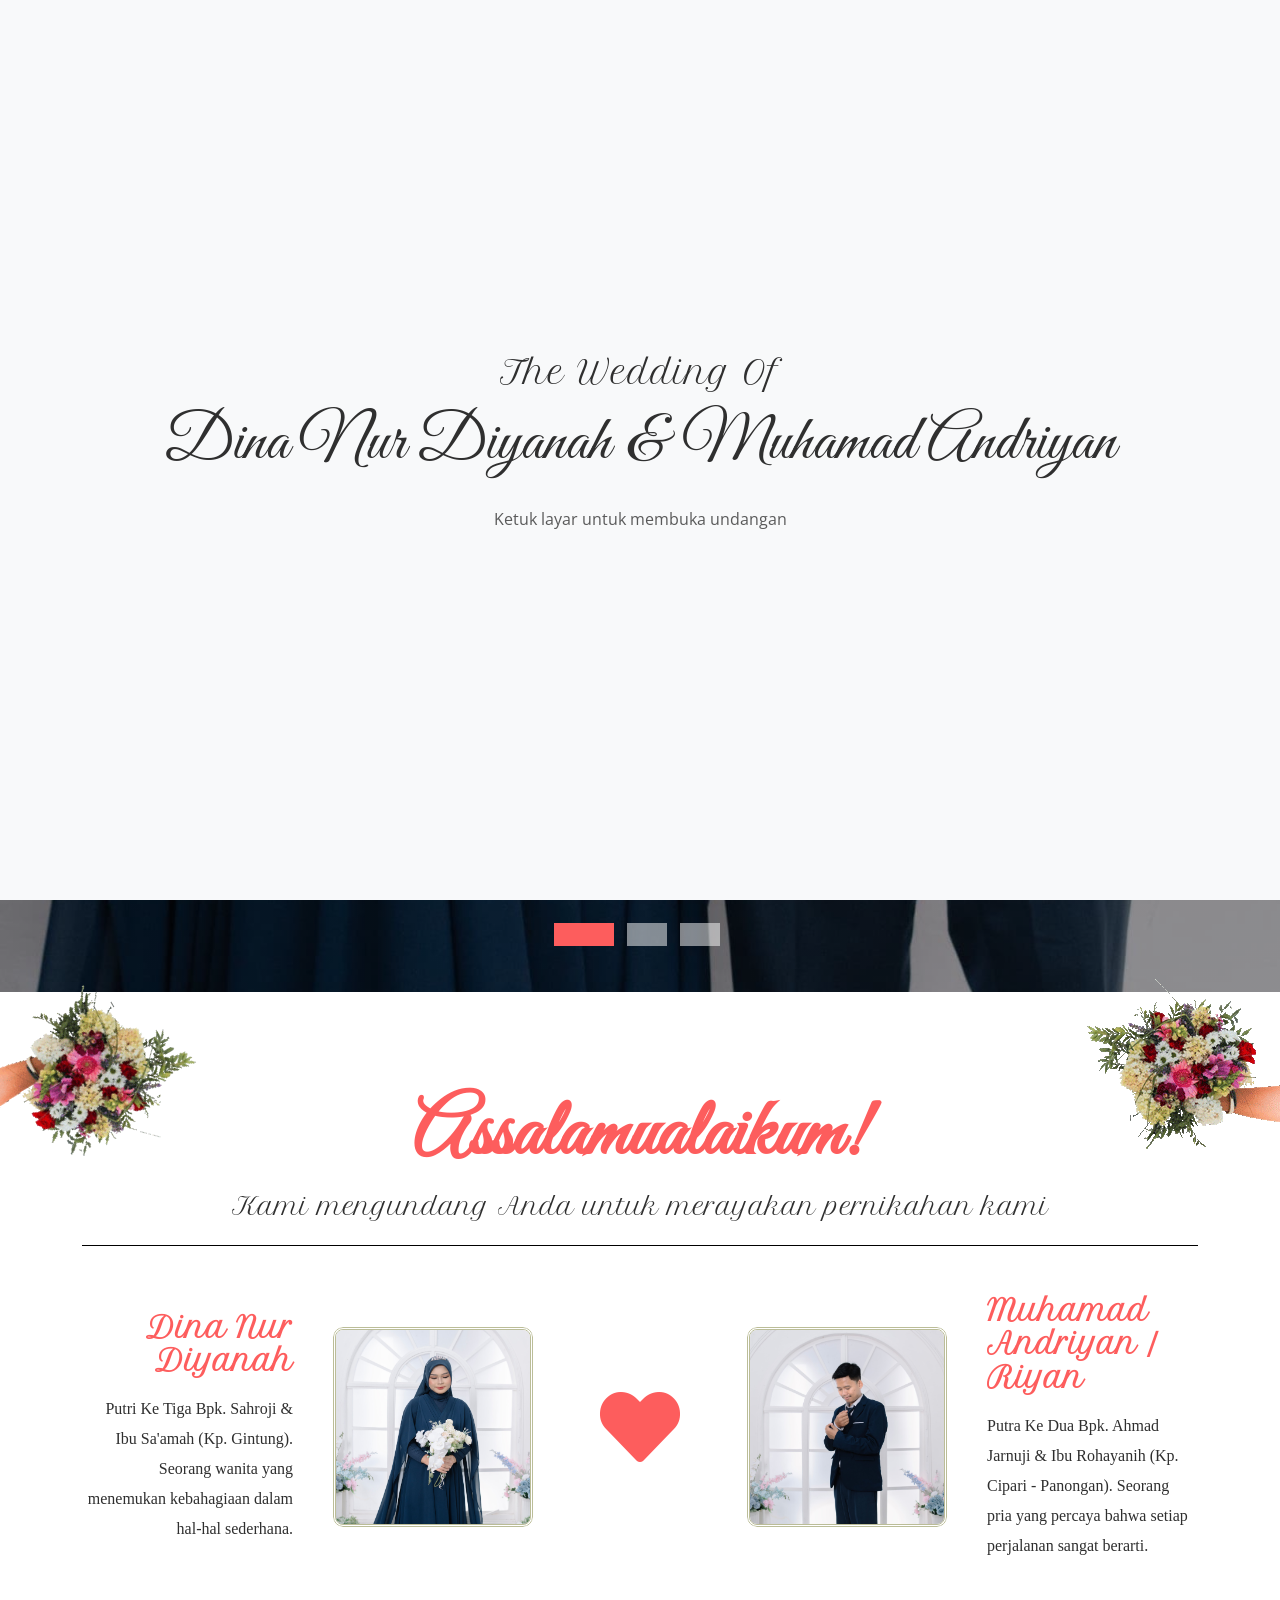
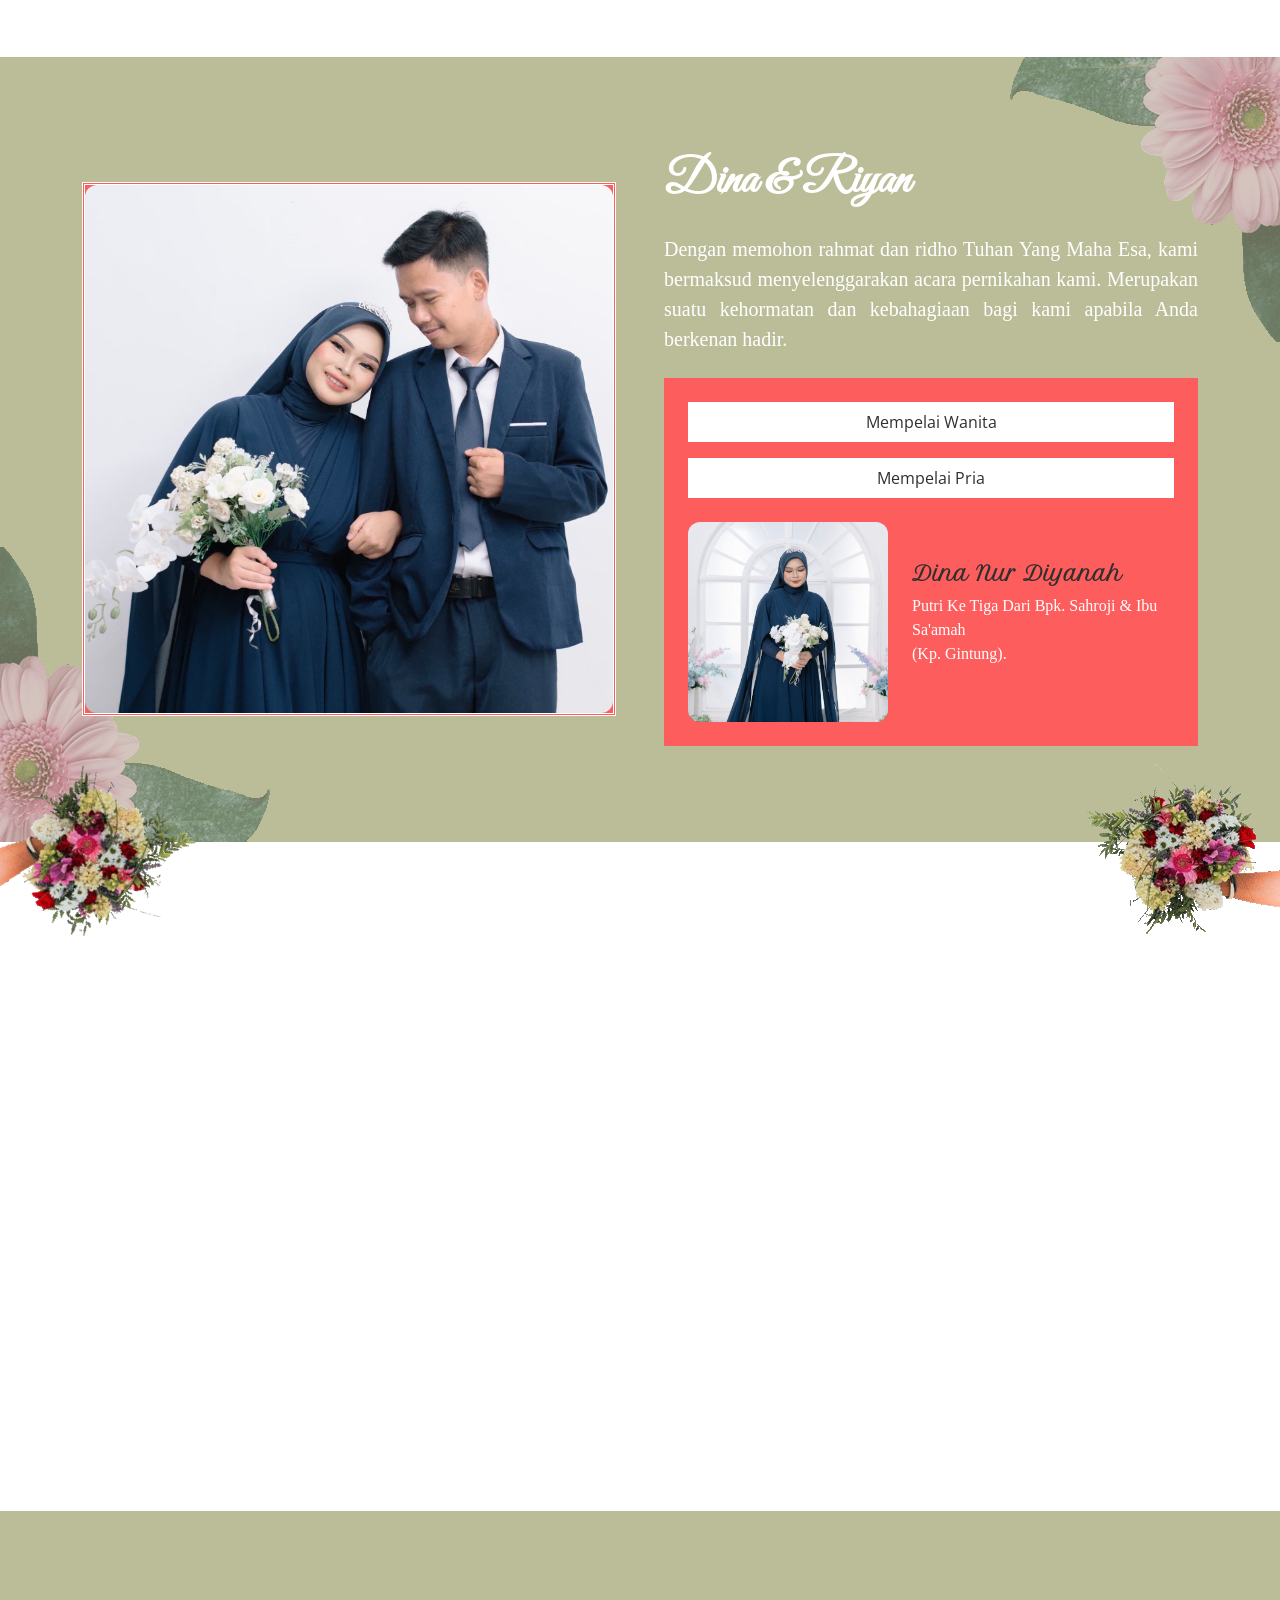
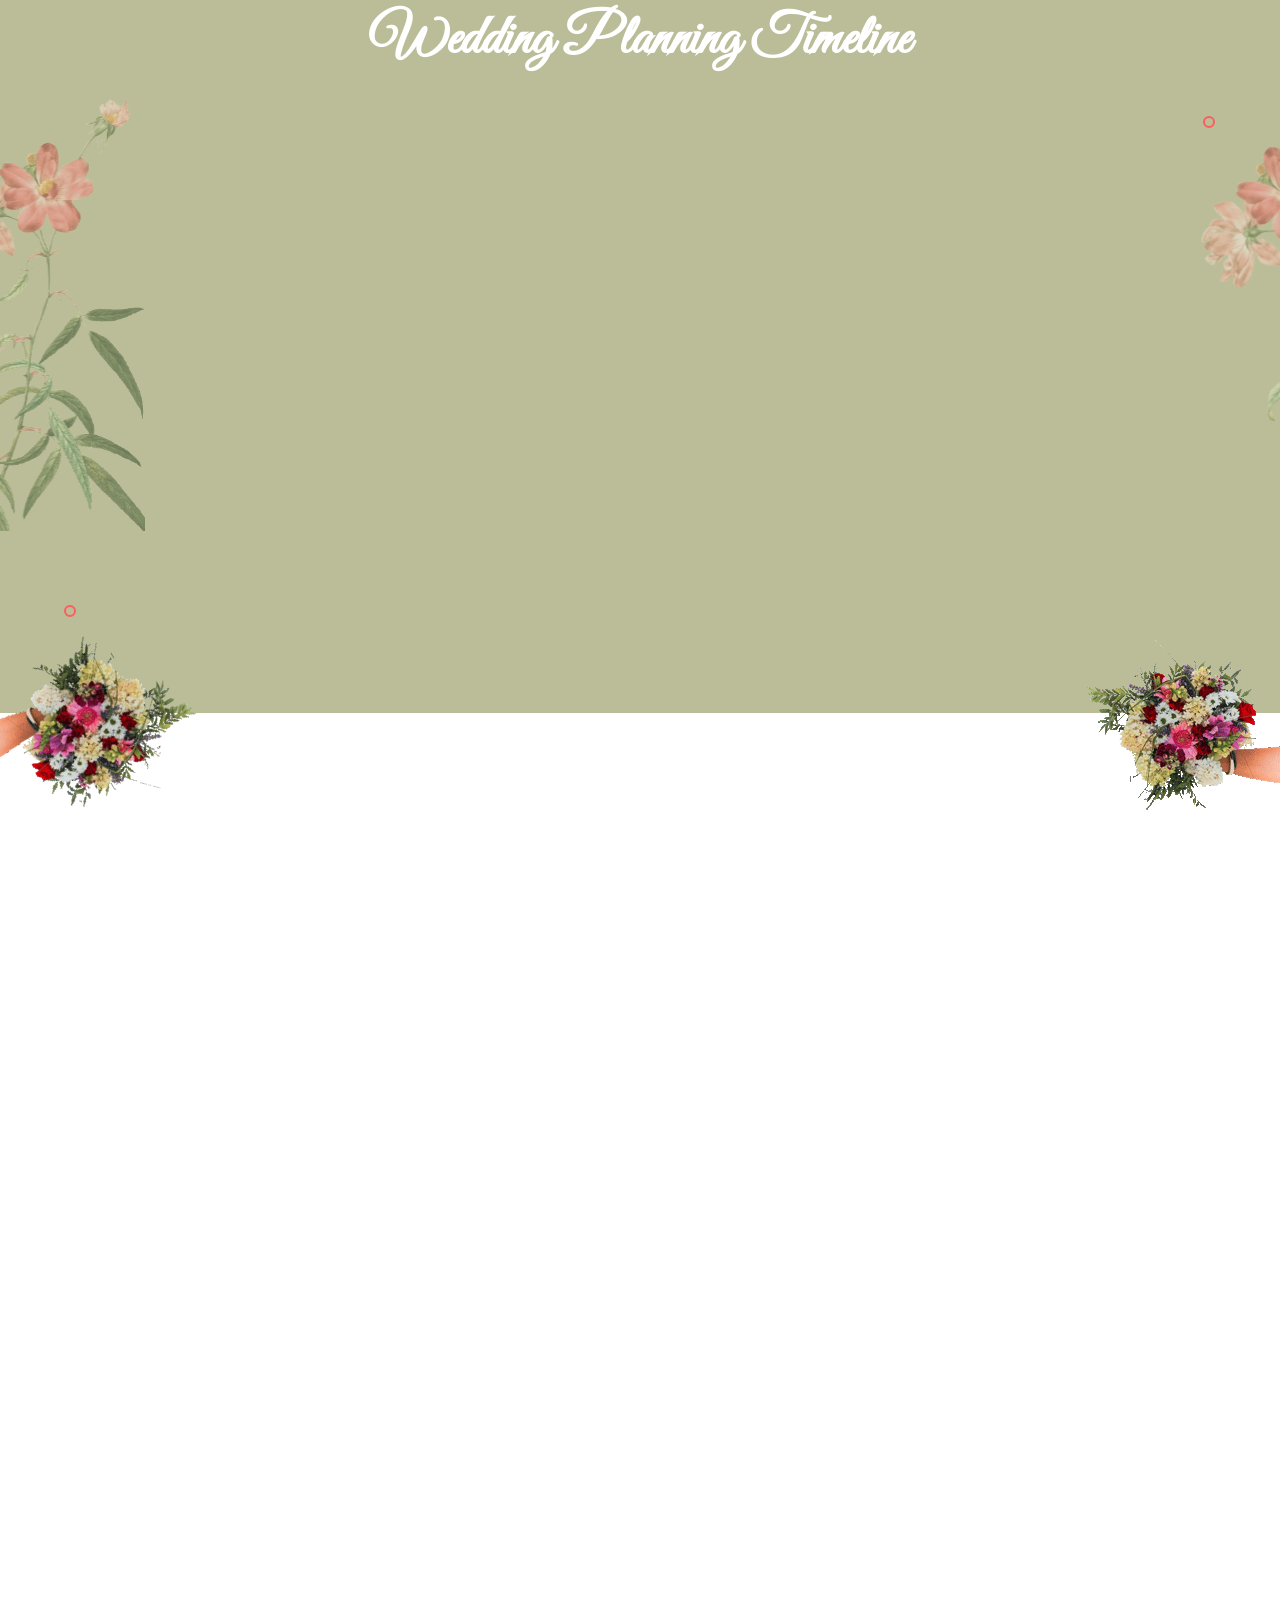
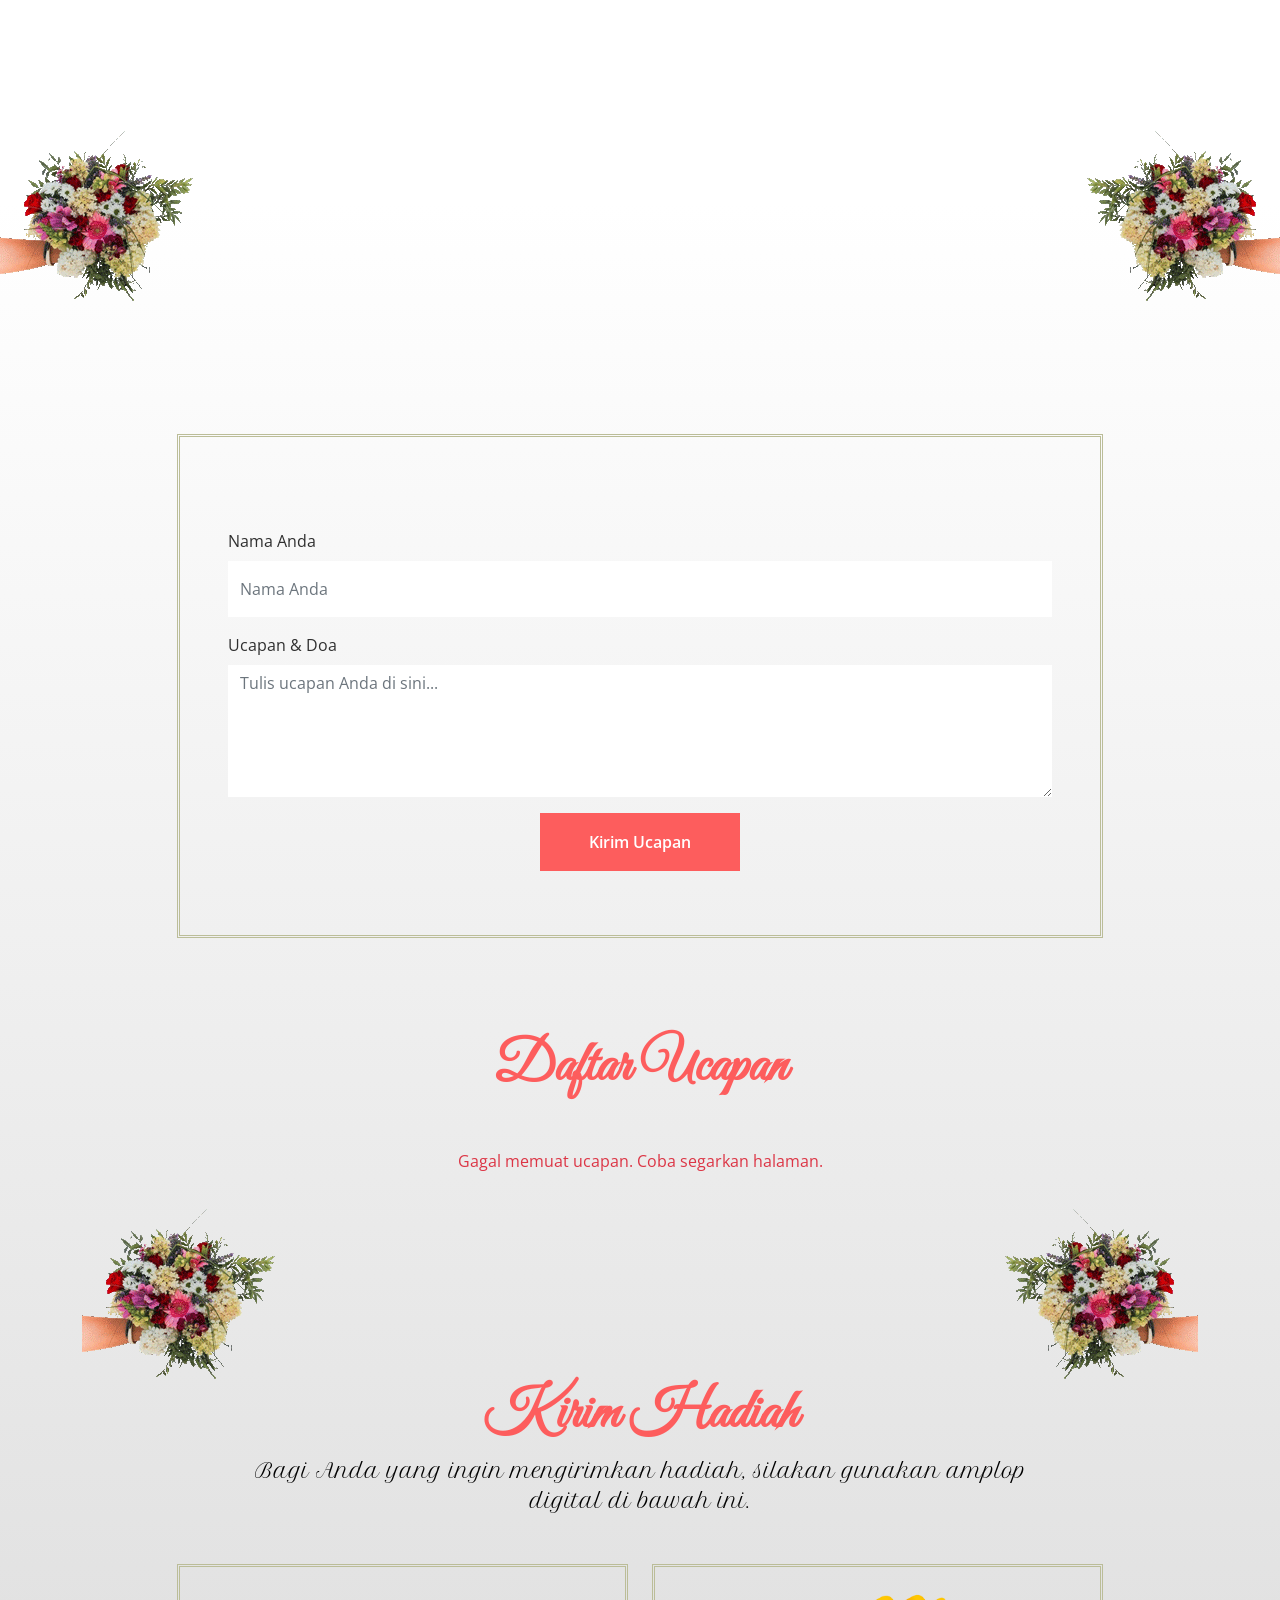
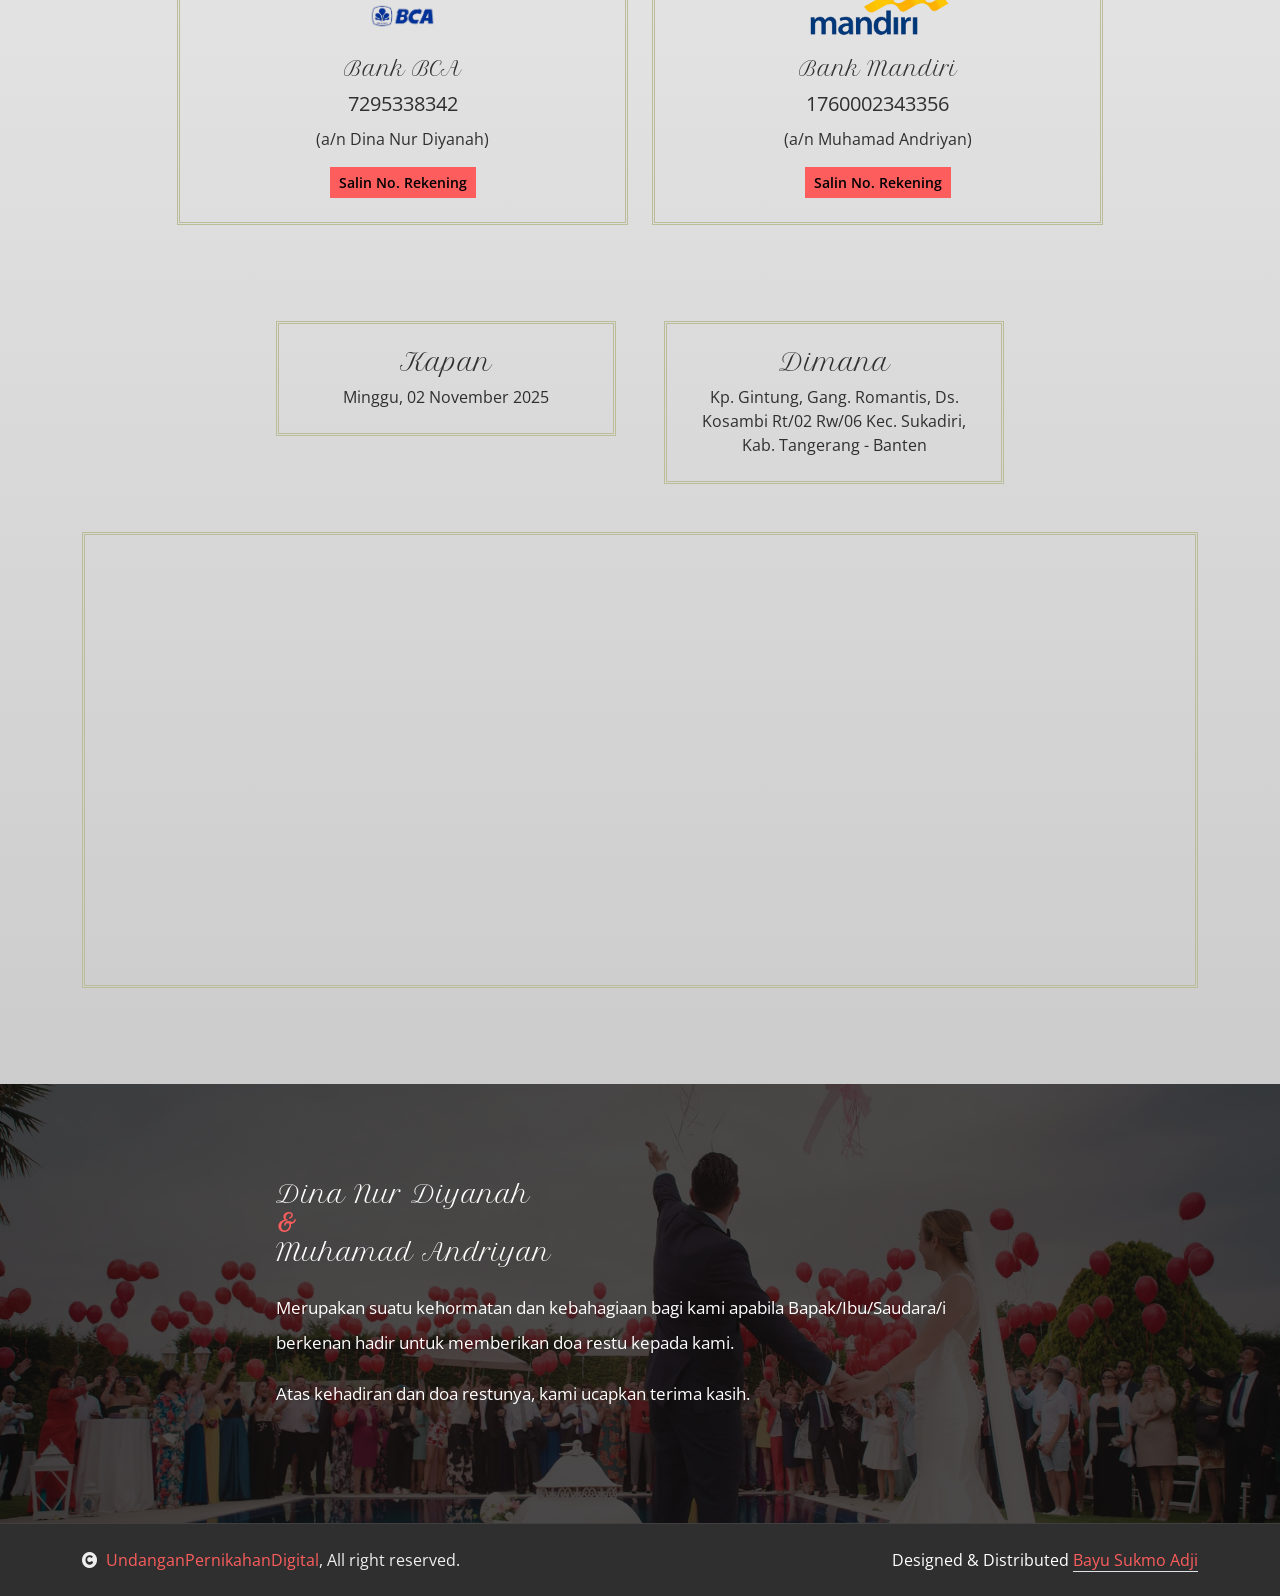
==== index.html @ 9bccd528 "first commit" ====
<!DOCTYPE html>
<html lang="en">
  <head>
    <meta charset="utf-8" />
    <title>Dina&Riyan - Wedding</title>
    <meta content="width=device-width, initial-scale=1.0" name="viewport" />
    <meta content="" name="keywords" />
    <meta content="" name="description" />

    <!-- Google Web Fonts -->
    <link rel="preconnect" href="https://fonts.googleapis.com" />
    <link rel="preconnect" href="https://fonts.gstatic.com" crossorigin />
    <link
      href="https://fonts.googleapis.com/css2?family=Great+Vibes&family=Open+Sans:wght@400;500;600&family=Petit+Formal+Script&display=swap"
      rel="stylesheet"
    />

    <!-- Icon Font Stylesheet -->
    <link
      rel="stylesheet"
      href="https://use.fontawesome.com/releases/v5.15.4/css/all.css"
    />
    <link
      href="https://cdn.jsdelivr.net/npm/bootstrap-icons@1.4.1/font/bootstrap-icons.css"
      rel="stylesheet"
    />

    <!-- Libraries Stylesheet -->
    <link href="lib/animate/animate.min.css" rel="stylesheet" />
    <link href="lib/lightbox/css/lightbox.min.css" rel="stylesheet" />

    <!-- Customized Bootstrap Stylesheet -->
    <link href="css/bootstrap.min.css" rel="stylesheet" />

    <!-- Template Stylesheet -->
    <link href="css/style.css" rel="stylesheet" />
  </head>

  <body data-bs-spy="scroll" data-bs-target="#navBar" id="weddingHome">
    <div id="splashScreen">
      <div class="content">
        <h1>The Wedding Of</h1>
        <h2
          class="d-flex flex-column flex-md-row justify-content-center align-items-center"
          style="font-family: 'Great Vibes', cursive"
        >
          <span>Dina Nur Diyanah</span>
          <span class="my-1 mx-md-3">&</span>
          <span>Muhamad Andriyan</span>
        </h2>
        <p>Ketuk layar untuk membuka undangan</p>
      </div>
    </div>
    <audio id="background_music" loop>
      <source src="audio/lagu-pernikahan.mp3" type="audio/mpeg" />
    </audio>

    <!-- Spinner Start -->
    <div
      id="spinner"
      class="show w-100 vh-100 bg-white position-fixed translate-middle top-50 start-50 d-flex align-items-center justify-content-center"
    >
      <div class="spinner-grow text-primary" role="status"></div>
    </div>
    <!-- Spinner End -->

    <!-- Navbar start -->
    <div class="container-fluid sticky-top px-0">
      <div class="container-fluid">
        <div class="container px-0">
          <nav class="navbar navbar-light navbar-expand-xl" id="navBar">
            <a href="index.html" class="navbar-brand">
              <h4 class="text-primary display-6 fw-bold mb-0">
                Dina Mbem <strong class="text-secondary">&</strong> Riyan
              </h4>
            </a>
            <button
              class="navbar-toggler py-2 px-3"
              type="button"
              data-bs-toggle="collapse"
              data-bs-target="#navbarCollapse"
            >
              <span class="fa fa-bars text-primary"></span>
            </button>
            <div class="collapse navbar-collapse py-3" id="navbarCollapse">
              <div class="navbar-nav mx-auto border-top">
                <a href="#weddingHome" class="nav-item nav-link active"
                  >Beranda</a
                >
                <a href="#weddingAbout" class="nav-item nav-link">Mempelai</a>
                <a href="#weddingStory" class="nav-item nav-link"
                  >Cerita Kami</a
                >
                <a href="#weddingTimeline" class="nav-item nav-link"
                  >Timeline</a
                >
                <a href="#weddingGallery" class="nav-item nav-link">Galeri</a>
              </div>
              <div class="d-flex align-items-center flex-nowrap pt-xl-0">
                <a
                  href="#weddingRsvp"
                  class="btn btn-primary btn-primary-outline-0 py-2 px-4 ms-4"
                  >Ucapan & Hadiah</a
                >
              </div>
            </div>
          </nav>
        </div>
      </div>
    </div>
    <!-- Navbar End -->

    <!-- Carousel Start -->
    <div class="container-fluid carousel-header px-0">
      <div id="carouselId" class="carousel slide" data-bs-ride="carousel">
        <ol class="carousel-indicators">
          <li
            data-bs-target="#carouselId"
            data-bs-slide-to="0"
            class="active"
          ></li>
          <li data-bs-target="#carouselId" data-bs-slide-to="1"></li>
          <li data-bs-target="#carouselId" data-bs-slide-to="2"></li>
        </ol>
        <div class="carousel-inner" role="listbox">
          <div class="carousel-item active">
            <img src="img/duo2.jpeg" class="w-100 img-fluid" alt="Image" />
            <div class="carousel-caption text-center">
              <div class="p-3 mx-auto animated zoomIn caption-box">
                <h1
                  class="carousel-title text-white mb-3 d-flex flex-column flex-md-row justify-content-center align-items-center display-3 display-md-2"
                >
                  <span>Dina Nur Diyanah</span>
                  <i class="fa fa-heart text-primary my-2 mx-md-3"></i>
                  <span>Muhamad Andriyan</span>
                </h1>
                <div class="border-style-box mt-3">
                  <p
                    class="text-white text-uppercase mb-0 fs-6 fs-md-5"
                    style="
                      letter-spacing: 1px;
                      font-family: 'Open Sans', sans-serif;
                    "
                  >
                    Minggu, 02 November 2025
                  </p>
                </div>
              </div>
            </div>
          </div>

          <div class="carousel-item">
            <img src="img/duo1.jpeg" class="w-100 img-fluid" alt="Image" />
            <div class="carousel-caption text-center">
              <div class="p-3 mx-auto animated zoomIn caption-box">
                <h1
                  class="carousel-title text-white mb-3 d-flex flex-column flex-md-row justify-content-center align-items-center display-3 display-md-2"
                >
                  <span>Dina Nur Diyanah</span>
                  <i class="fa fa-heart text-primary my-2 mx-md-3"></i>
                  <span>Muhamad Andriyan</span>
                </h1>
                <div class="border-style-box mt-3">
                  <p
                    class="text-white text-uppercase mb-0 fs-6 fs-md-5"
                    style="
                      letter-spacing: 1px;
                      font-family: 'Open Sans', sans-serif;
                    "
                  >
                    Minggu, 02 November 2025
                  </p>
                </div>
              </div>
            </div>
          </div>

          <div class="carousel-item">
            <img src="img/duo3.jpeg" class="w-100 img-fluid" alt="Image" />
            <div class="carousel-caption text-center">
              <div class="p-3 mx-auto animated zoomIn caption-box">
                <h1
                  class="carousel-title text-white mb-3 d-flex flex-column flex-md-row justify-content-center align-items-center display-3 display-md-2"
                >
                  <span>Dina Nur Diyanah</span>
                  <i class="fa fa-heart text-primary my-2 mx-md-3"></i>
                  <span>Muhamad Andriyan</span>
                </h1>
                <div class="border-style-box mt-3">
                  <p
                    class="text-white text-uppercase mb-0 fs-6 fs-md-5"
                    style="
                      letter-spacing: 1px;
                      font-family: 'Open Sans', sans-serif;
                    "
                  >
                    Minggu, 02 November 2025
                  </p>
                </div>
              </div>
            </div>
          </div>
        </div>

        <!-- Controls -->
        <button
          class="carousel-control-prev"
          type="button"
          data-bs-target="#carouselId"
          data-bs-slide="prev"
        >
          <span class="carousel-control-prev-icon" aria-hidden="true"></span>
          <span class="visually-hidden">Previous</span>
        </button>
        <button
          class="carousel-control-next"
          type="button"
          data-bs-target="#carouselId"
          data-bs-slide="next"
        >
          <span class="carousel-control-next-icon" aria-hidden="true"></span>
          <span class="visually-hidden">Next</span>
        </button>
      </div>
    </div>

    <!-- Carousel End -->

    <!-- Hello! Start -->
    <div class="container-fluid position-relative py-5" id="weddingAbout">
      <div class="position-absolute" style="top: -35px; right: 0">
        <img src="img/tamp-bg-1.png" class="img-fluid" alt="" />
      </div>
      <div
        class="position-absolute"
        style="top: -10px; left: 0; transform: rotate(150deg)"
      >
        <img src="img/tamp-bg-1.png" class="img-fluid" alt="" />
      </div>
      <div class="container position-relative py-5">
        <div
          class="mx-auto text-center mb-5 wow fadeInUp mt-5 pt-5 mt-md-0 pt-md-0"
          data-wow-delay="0.1s"
          style="max-width: 800"
        >
          <h1 class="text-primary display-1">Assalamualaikum!</h1>
          <h4
            class="text-dark mb-0"
            style="font-family: 'Petit Formal Script', cursive"
          >
            Kami mengundang Anda untuk merayakan pernikahan kami
          </h4>

          <hr
            class="mt-4"
            style="
              height: 1px;
              background-color: black;
              border: none;
              opacity: 1;
            "
          />
        </div>
        <div class="row">
          <div class="col-lg-12">
            <div class="row g-4 align-items-center justify-content-center">
              <div class="col-lg-5 wow fadeInUp" data-wow-delay="0.3s">
                <div
                  class="d-flex flex-column flex-md-row align-items-center justify-content-center"
                >
                  <div class="text-center text-md-end my-3 my-md-auto pe-md-4">
                    <h3 class="text-primary mb-3 fw-bold">Dina Nur Diyanah</h3>
                    <p
                      class="text-dark mb-0"
                      style="
                        line-height: 30px;
                        font-family: 'Times New Roman', serif;
                      "
                    >
                      Putri Ke Tiga Bpk. Sahroji & Ibu Sa'amah (Kp. Gintung).
                      Seorang wanita yang menemukan kebahagiaan dalam hal-hal
                      sederhana.
                    </p>
                  </div>
                  <div class="square-img-container ms-md-3 mt-3 mt-md-0">
                    <img
                      src="img/dina.jpeg"
                      class="img-fluid img-border square-img"
                      alt="Dina Nur Diyanah"
                    />
                  </div>
                </div>
              </div>

              <div
                class="col-lg-2 wow fadeIn text-center"
                data-wow-delay="0.5s"
              >
                <i class="fa fa-heart fa-5x text-primary"></i>
              </div>

              <div class="col-lg-5 wow fadeInUp" data-wow-delay="0.3s">
                <div
                  class="d-flex flex-column flex-md-row align-items-center justify-content-center"
                >
                  <div class="square-img-container me-md-3 mb-3 mb-md-0">
                    <img
                      src="img/riyan.jpeg"
                      class="img-fluid img-border square-img"
                      alt="Adi Sunardi"
                    />
                  </div>
                  <div class="text-center text-md-start ps-md-4">
                    <h3 class="text-primary mb-3 fw-bold">
                      Muhamad Andriyan / Riyan
                    </h3>
                    <p
                      class="text-dark mb-0"
                      style="
                        line-height: 30px;
                        font-family: 'Times New Roman', serif;
                      "
                    >
                      Putra Ke Dua Bpk. Ahmad Jarnuji & Ibu Rohayanih (Kp.
                      Cipari - Panongan). Seorang pria yang percaya bahwa setiap
                      perjalanan sangat berarti.
                    </p>
                  </div>
                </div>
              </div>
            </div>
          </div>
        </div>
      </div>
    </div>
    <!-- Hello! End -->

    <!-- About Start -->
    <div
      class="container-fluid position-relative overflow-hidden bg-secondary py-5"
    >
      <!-- Background bunga -->
      <img
        src="img/bg-flower.png"
        class="img-fluid position-absolute top-0"
        style="right: -15px; transform: rotate(270deg); opacity: 0.5"
        alt=""
      />
      <img
        src="img/bg-flower.png"
        class="img-fluid position-absolute"
        style="
          bottom: 10px;
          left: -15px;
          transform: rotate(90deg);
          opacity: 0.5;
        "
        alt=""
      />

      <div class="container py-5 position-relative">
        <div class="row g-5 align-items-center">
          <!-- Gambar utama -->
          <div class="col-xl-6 wow fadeIn" data-wow-delay="0.1s">
            <div class="border-white bg-primary" style="border-style: double">
              <img
                src="img/duo4.jpeg"
                class="main-square-img"
                alt="Adut dan Dina"
              />
            </div>
          </div>

          <!-- Informasi dan tab -->
          <div class="col-xl-6">
            <div class="wow fadeIn" data-wow-delay="0.3s">
              <h1 class="display-5 text-white mb-4">Dina & Riyan</h1>

              <p
                class="text-white fs-5 mb-4"
                style="
                  font-family: 'Times New Roman', serif;
                  text-align: justify;
                "
              >
                Dengan memohon rahmat dan ridho Tuhan Yang Maha Esa, kami
                bermaksud menyelenggarakan acara pernikahan kami. Merupakan
                suatu kehormatan dan kebahagiaan bagi kami apabila Anda berkenan
                hadir.
              </p>

              <div class="tab-class bg-primary p-4">
                <ul
                  class="nav flex-column flex-md-row justify-content-center mb-4 gap-2 gap-md-3"
                >
                  <li class="nav-item w-100 w-md-auto">
                    <a
                      class="nav-link py-2 text-center bg-white active"
                      data-bs-toggle="pill"
                      href="#tab-1"
                    >
                      <span class="text-dark d-block">Mempelai Wanita</span>
                    </a>
                  </li>
                  <li class="nav-item w-100 w-md-auto">
                    <a
                      class="nav-link py-2 text-center bg-white"
                      data-bs-toggle="pill"
                      href="#tab-2"
                    >
                      <span class="text-dark d-block">Mempelai Pria</span>
                    </a>
                  </li>
                </ul>

                <div class="tab-content">
                  <div id="tab-1" class="tab-pane fade show p-0 active">
                    <div class="row">
                      <div class="col-12">
                        <div
                          class="d-flex gap-4 flex-column flex-md-row align-items-center"
                        >
                          <div class="square-img-wrapper">
                            <img src="img/dina.jpeg" alt="dina" />
                          </div>
                          <div class="text-start my-auto text-white">
                            <h5 class="fw-bold">Dina Nur Diyanah</h5>
                            <p
                              class="mb-3"
                              style="font-family: 'Times New Roman', serif"
                            >
                              Putri Ke Tiga Dari Bpk. Sahroji & Ibu Sa'amah
                              <br />
                              (Kp. Gintung).
                            </p>
                          </div>
                        </div>
                      </div>
                    </div>
                  </div>

                  <div id="tab-2" class="tab-pane fade show p-0">
                    <div class="row">
                      <div class="col-12">
                        <div
                          class="d-flex gap-4 flex-column flex-md-row align-items-center"
                        >
                          <div class="square-img-wrapper">
                            <img src="img/riyan.jpeg" alt="Adut" />
                          </div>
                          <div class="text-start my-auto text-white">
                            <h5 class="fw-bold">Muhamad Andriyan</h5>
                            <p
                              class="mb-3"
                              style="font-family: 'Times New Roman', serif"
                            >
                              Putra Ke Dua Dari Bpk. Ahmad Jarnuji & Ibu
                              Rohayanih. <br />
                              (Kp. Cipari - Panongan)
                            </p>
                          </div>
                        </div>
                      </div>
                    </div>
                  </div>
                </div>
              </div>
            </div>
          </div>
          <!-- col-xl-6 -->
        </div>
        <!-- row -->
      </div>
    </div>
    <!-- About End -->

    <!--- Wedding Date -->
    <div class="container-fluid wedding-date-bg position-relative py-5">
      <div class="position-absolute" style="top: -100px; right: 0">
        <img src="img/tamp-bg-1.png" class="img-fluid" alt="" />
      </div>
      <div
        class="position-absolute"
        style="top: -80px; left: 0; transform: rotate(150deg)"
      >
        <img src="img/tamp-bg-1.png" class="img-fluid" alt="" />
      </div>
      <div class="container py-5 wow zoomIn" data-wow-delay="0.1s">
        <div
          class="wedding-date text-center bg-light p-5"
          style="
            border-style: double !important;
            border: 15px solid rgba(0, 0, 128, 0.5);
          "
        >
          <div class="wedding-date-content">
            <div
              class="d-inline-block border-end-0 border-start-0 border-secondary p-2 mb-4"
              style="border-style: double"
            >
              <h4
                class="text-dark text-uppercase mb-0"
                style="
                  letter-spacing: 1px;
                  font-family: 'Open Sans', sans-serif;
                "
              >
                Minggu, 02 November 2025
              </h4>
            </div>

            <h1 class="display-3">Kami Akan Menikah</h1>

            <p
              class="text-dark fs-5"
              style="font-family: 'Times New Roman', serif"
            >
              Tempat: Kp. Gintung, Gang. Romantis, Ds. Kosambi Rt/02 Rw/06 Kec.
              Sukadiri, Kab. Tangerang - Banten
            </p>

            <div class="d-flex align-items-center justify-content-center mb-5">
              <div class="text-dark fs-2 me-4">
                <div id="days">00</div>
                <span style="font-family: 'Times New Roman', serif">Hari</span>
              </div>
              <div class="text-dark fs-2 me-4">
                <div id="hours">00</div>
                <span style="font-family: 'Times New Roman', serif">Jam</span>
              </div>
              <div class="text-dark fs-2 me-4">
                <div id="minutes">00</div>
                <span style="font-family: 'Times New Roman', serif">Menit</span>
              </div>
              <div class="text-dark fs-2 me-0">
                <div id="seconds">00</div>
                <span style="font-family: 'Times New Roman', serif">Detik</span>
              </div>
            </div>
          </div>
          <div
            class="position-absolute"
            style="
              top: 15%;
              right: -30px;
              transform: rotate(320deg);
              opacity: 0.5;
              z-index: 1;
            "
          >
            <img src="img/attendance-bg.png" class="img-fluid" alt="" />
          </div>
          <div
            class="position-absolute"
            style="
              top: 15%;
              left: -10px;
              transform: rotate(-320deg);
              opacity: 0.5;
              z-index: 1;
            "
          >
            <img src="img/attendance-bg.png" class="img-fluid" alt="" />
          </div>
        </div>
      </div>
    </div>
    <!-- Wedding Date -->

    <!-- Wedding Timeline start -->
    <div
      class="container-fluid wedding-timeline bg-secondary position-relative overflow-hidden py-5"
      id="weddingTimeline"
    >
      <!-- Background Decorative Images -->
      <div
        class="position-absolute"
        style="
          top: 50%;
          left: -100px;
          transform: translateY(-50%);
          opacity: 0.5;
        "
      >
        <img src="img/wedding-bg.png" class="img-fluid" alt="" />
      </div>
      <div
        class="position-absolute"
        style="
          top: 50%;
          right: -160px;
          transform: translateY(-50%) rotate(335deg);
          opacity: 0.5;
        "
      >
        <img src="img/wedding-bg.png" class="img-fluid" alt="" />
      </div>

      <!-- Timeline Content -->
      <div class="container py-5">
        <div class="text-center mb-5">
          <h1 class="display-4 text-white">Wedding Planning Timeline</h1>
        </div>

        <div class="position-relative wedding-content">
          <div class="row g-4">
            <!-- Item 1 -->
            <div class="col-12 col-md-6 col-xl-3">
              <div
                class="text-center p-3 border h-100 wow fadeIn"
                data-wow-delay="0.1s"
              >
                <div class="mb-4 p-3 d-inline-flex">
                  <i class="fas fa-ring text-primary fa-3x"></i>
                </div>
                <p class="text-primary">10:00 WIB - Selesai</p>
                <h3 class="text-dark">Prosesi Pernikahan</h3>
                <p class="text-dark">
                  Prosesi sakral sebagai awal dari kehidupan baru akan
                  dilangsungkan dengan penuh khidmat. Kami berharap kehadiran
                  dan doa restu Anda menjadi berkah dalam langkah pertama kami
                  sebagai pasangan suami istri.
                </p>
              </div>
            </div>

            <!-- Item 2 -->
            <div class="col-12 col-md-6 col-xl-3">
              <div
                class="text-center p-3 border h-100 wow fadeIn"
                data-wow-delay="0.3s"
              >
                <div class="mb-4 p-3 d-inline-flex">
                  <i class="fas fa-dungeon text-primary fa-3x"></i>
                </div>
                <p class="text-primary">10:00 WIB - Selesai</p>
                <h3 class="text-dark">Resepsi Pernikahan</h3>
                <p class="text-dark">
                  Resepsi akan menjadi momen kebersamaan penuh suka cita bersama
                  keluarga, sahabat, dan kerabat tercinta. Kami mengundang Anda
                  untuk hadir dan menjadi bagian dari hari bahagia kami.
                </p>
              </div>
            </div>

            <!-- Item 3 -->
            <div class="col-12 col-md-6 col-xl-3">
              <div
                class="text-center p-3 border h-100 wow fadeIn"
                data-wow-delay="0.5s"
              >
                <div class="mb-4 p-3 d-inline-flex">
                  <i class="fas fa-photo-video text-primary fa-3x"></i>
                </div>
                <p class="text-primary">10:00 WIB - Selesai</p>
                <h3 class="text-dark">Photoshoot</h3>
                <p class="text-dark">
                  Para tamu undangan dipersilakan untuk berfoto bersama kedua
                  mempelai kapan saja selama acara berlangsung. Abadikan momen
                  spesial ini sebagai kenangan indah bersama.
                </p>
              </div>
            </div>

            <!-- Item 4 -->
            <div class="col-12 col-md-6 col-xl-3">
              <div
                class="text-center p-3 border h-100 wow fadeIn"
                data-wow-delay="0.7s"
              >
                <div class="mb-4 p-3 d-inline-flex">
                  <i class="fas fa-menorah text-primary fa-3x"></i>
                </div>
                <p class="text-primary">09:00 WIB - Selesai</p>
                <h3 class="text-dark">Jamuan Makan dan Minum</h3>
                <p class="text-dark">
                  Acara pernikahan ini akan berlangsung dari pagi hingga malam,
                  jadi jangan ragu untuk menikmati hidangan yang telah
                  disiapkan. Silakan makan sepuasnya dan rayakan hari bahagia
                  ini bersama kami!
                </p>
              </div>
            </div>
          </div>

          <!-- Decorative Circles -->
          <div
            class="position-absolute heart-circle"
            style="bottom: 0; left: -18px"
          >
            <div
              class="border border-2 border-primary rounded-circle p-1 bg-secondary"
            ></div>
          </div>
          <div
            class="position-absolute heart-circle"
            style="top: 18px; right: -17px"
          >
            <div
              class="border border-2 border-primary rounded-circle p-1 bg-secondary"
            ></div>
          </div>
        </div>
      </div>
    </div>
    <!-- Wedding Timeline End -->

    <!-- Gallery Start -->
    <div
      class="container-fluid gallery position-relative py-5"
      id="weddingGallery"
    >
      <div class="position-absolute" style="top: -95px; right: 0">
        <img src="img/tamp-bg-1.png" class="img-fluid" alt="" />
      </div>
      <div
        class="position-absolute"
        style="top: -80px; left: 0; transform: rotate(150deg)"
      >
        <img src="img/tamp-bg-1.png" class="img-fluid" alt="" />
      </div>
      <div class="container position-relative py-5">
        <div
          class="text-center mx-auto pb-5 wow fadeInUp mt-5 pt-5 mt-md-0 pt-md-0"
          data-wow-delay="0.1s"
          style="max-width: 800px"
        >
          <h1 class="display-2 text-dark">Galeri Pernikahan</h1>

          <p
            class="fs-5 text-dark"
            style="font-family: 'Petit Formal Script', cursive"
          >
            Kumpulan momen indah sepanjang perjalanan cinta kami hingga hari
            bahagia. Semoga kebahagiaan ini dapat tersampaikan melalui setiap
            gambar yang terabadikan.
          </p>
        </div>
        <div class="row g-4">
          <!-- Item 1 -->
          <div
            class="col-md-6 col-lg-4 col-xl-3 wow fadeInUp"
            data-wow-delay="0.2s"
          >
            <div class="gallery-item">
              <div class="gallery-img">
                <img src="img/dina.jpeg" alt="" />
                <div class="hover-style"></div>
                <div class="search-icon">
                  <a
                    href="img/dina.jpeg"
                    data-lightbox="Gallery-1"
                    class="my-auto"
                  >
                    <i
                      class="fas fa-plus btn-primary btn-primary-outline-0 p-3"
                    ></i>
                  </a>
                </div>
              </div>
            </div>
          </div>

          <!-- Item 2 -->
          <div
            class="col-md-6 col-lg-4 col-xl-3 wow fadeInUp"
            data-wow-delay="0.4s"
          >
            <div class="gallery-item">
              <div class="gallery-img">
                <img src="img/duo1.jpeg" alt="" />
                <div class="hover-style"></div>
                <div class="search-icon">
                  <a
                    href="img/duo1.jpeg"
                    data-lightbox="Gallery-2"
                    class="my-auto"
                  >
                    <i
                      class="fas fa-plus btn-primary btn-primary-outline-0 p-3"
                    ></i>
                  </a>
                </div>
              </div>
            </div>
          </div>

          <!-- Item 3 -->
          <div
            class="col-md-6 col-lg-4 col-xl-3 wow fadeInUp"
            data-wow-delay="0.6s"
          >
            <div class="gallery-item">
              <div class="gallery-img">
                <img src="img/duo5.jpeg" alt="" />
                <div class="hover-style"></div>
                <div class="search-icon">
                  <a
                    href="img/duo5.jpeg"
                    data-lightbox="Gallery-3"
                    class="my-auto"
                  >
                    <i
                      class="fas fa-plus btn-primary btn-primary-outline-0 p-3"
                    ></i>
                  </a>
                </div>
              </div>
            </div>
          </div>

          <!-- Item 4 -->
          <div
            class="col-md-6 col-lg-4 col-xl-3 wow fadeInUp"
            data-wow-delay="0.8s"
          >
            <div class="gallery-item">
              <div class="gallery-img">
                <img src="img/duo3.jpeg" alt="" />
                <div class="hover-style"></div>
                <div class="search-icon">
                  <a
                    href="img/duo3.jpeg"
                    data-lightbox="Gallery-4"
                    class="my-auto"
                  >
                    <i
                      class="fas fa-plus btn-primary btn-primary-outline-0 p-3"
                    ></i>
                  </a>
                </div>
              </div>
            </div>
          </div>

          <!-- item 5 -->
          <div
            class="col-md-6 col-lg-4 col-xl-3 wow fadeInUp"
            data-wow-delay="0.8s"
          >
            <div class="gallery-item">
              <div class="gallery-img">
                <img src="img/riyan.jpeg" alt="" />
                <div class="hover-style"></div>
                <div class="search-icon">
                  <a
                    href="img/riyan.jpeg"
                    data-lightbox="Gallery-4"
                    class="my-auto"
                  >
                    <i
                      class="fas fa-plus btn-primary btn-primary-outline-0 p-3"
                    ></i>
                  </a>
                </div>
              </div>
            </div>
          </div>

          <!-- item 6 -->
          <div
            class="col-md-6 col-lg-4 col-xl-3 wow fadeInUp"
            data-wow-delay="0.8s"
          >
            <div class="gallery-item">
              <div class="gallery-img">
                <img src="img/duo6.png" alt="" />
                <div class="hover-style"></div>
                <div class="search-icon">
                  <a
                    href="img/duo6.png"
                    data-lightbox="Gallery-4"
                    class="my-auto"
                  >
                    <i
                      class="fas fa-plus btn-primary btn-primary-outline-0 p-3"
                    ></i>
                  </a>
                </div>
              </div>
            </div>
          </div>

          <!-- item 7 -->
          <div
            class="col-md-6 col-lg-4 col-xl-3 wow fadeInUp"
            data-wow-delay="0.8s"
          >
            <div class="gallery-item">
              <div class="gallery-img">
                <img src="img/duo7.png" alt="" />
                <div class="hover-style"></div>
                <div class="search-icon">
                  <a
                    href="img/duo7.png"
                    data-lightbox="Gallery-4"
                    class="my-auto"
                  >
                    <i
                      class="fas fa-plus btn-primary btn-primary-outline-0 p-3"
                    ></i>
                  </a>
                </div>
              </div>
            </div>
          </div>

          <!-- item 8 -->
          <!-- <div
            class="col-md-6 col-lg-4 col-xl-3 wow fadeInUp"
            data-wow-delay="0.8s"
          >
            <div class="gallery-item">
              <div class="gallery-img">
                <img src="img/adut7.jpeg" alt="" />
                <div class="hover-style"></div>
                <div class="search-icon">
                  <a
                    href="img/adut7.jpeg"
                    data-lightbox="Gallery-4"
                    class="my-auto"
                  >
                    <i
                      class="fas fa-plus btn-primary btn-primary-outline-0 p-3"
                    ></i>
                  </a>
                </div>
              </div>
            </div>
          </div> -->
        </div>
      </div>
    </div>
    <!-- Gallery end -->

    <!-- RSVP Form Start -->
    <div
      class="container-fluid RSVP-form py-5 position-relative"
      id="weddingRsvp"
    >
      <div class="position-absolute" style="top: -95px; right: 0">
        <img src="img/tamp-bg-1.png" class="img-fluid" alt="" />
      </div>

      <div
        class="position-absolute"
        style="top: -95px; left: 0; transform: scaleX(-1)"
      >
        <img src="img/tamp-bg-1.png" class="img-fluid" alt="" />
      </div>

      <div class="container py-5">
        <div
          class="mb-5 text-center mx-auto wow fadeIn"
          data-wow-delay="0.1s"
          style="max-width: 800px"
        >
          <h1 class="display-2 text-primary">Ucapan & Hadiah</h1>
        </div>

        <div class="row justify-content-center">
          <div class="col-md-10">
            <div
              class="p-5 border-secondary position-relative"
              style="border-style: double"
            >
              <div
                class="fw-bold text-primary bg-white d-flex align-items-center justify-content-center position-absolute border-secondary p-2 wow fadeIn text-center"
                data-wow-delay="0.1s"
                style="
                  width: 90%;
                  border-style: double;
                  top: 0;
                  left: 50%;
                  transform: translate(-50%, -50%);
                  font-size: 14px;
                "
              >
                Kirimkan ucapan dan doa restu Anda untuk kami!
              </div>

              <form id="guestbook-form">
                <div class="row gx-4 gy-3 mt-4 pt-1">
                  <div class="col-12 wow fadeIn" data-wow-delay="0.1s">
                    <div class="form-group">
                      <label for="guestName" class="form-label text-dark"
                        >Nama Anda</label
                      >
                      <input
                        type="text"
                        class="form-control py-3 border-0"
                        id="guestName"
                        name="Nama"
                        placeholder="Nama Anda"
                        style="color: #000"
                        required
                      />
                    </div>
                  </div>

                  <div class="col-12 wow fadeIn" data-wow-delay="0.1s">
                    <div class="form-group">
                      <label for="guestMessage" class="form-label text-dark"
                        >Ucapan & Doa</label
                      >
                      <textarea
                        name="Pesan"
                        class="form-control border-0"
                        id="guestMessage"
                        cols="30"
                        rows="5"
                        placeholder="Tulis ucapan Anda di sini..."
                        style="color: #000"
                        required
                      ></textarea>
                    </div>
                  </div>

                  <div
                    class="col-12 text-center wow fadeIn"
                    data-wow-delay="0.1s"
                  >
                    <button
                      type="submit"
                      id="submit-button"
                      class="btn btn-primary btn-primary-outline-0 py-3 px-5"
                    >
                      Kirim Ucapan
                    </button>
                    <div id="form-status" class="mt-3"></div>
                  </div>
                </div>
              </form>
            </div>
          </div>
        </div>

        <div class="mt-5 pt-5 text-center">
          <div
            class="mb-5 text-center mx-auto wow fadeIn"
            data-wow-delay="0.1s"
            style="max-width: 800px"
          >
            <h1 class="display-4 text-primary">Daftar Ucapan</h1>
          </div>

          <div id="guestbook-messages" class="row justify-content-center">
            <div class="col-12 text-center">
              <div class="spinner-border text-primary" role="status">
                <span class="visually-hidden">Memuat ucapan...</span>
              </div>
              <p class="mt-2">Memuat ucapan...</p>
            </div>
          </div>
        </div>

        <div class="mt-5 pt-5 text-center position-relative">
          <div
            class="position-absolute"
            style="top: -50px; right: 0; z-index: 1"
          >
            <img src="img/tamp-bg-1.png" class="img-fluid" alt="" />
          </div>
          <div
            class="position-absolute"
            style="top: -50px; left: 0; transform: scaleX(-1); z-index: 1"
          >
            <img src="img/tamp-bg-1.png" class="img-fluid" alt="" />
          </div>

          <div
            class="mb-5 text-center mx-auto wow fadeIn mt-5 pt-5"
            data-wow-delay="0.1s"
            style="max-width: 800px"
          >
            <h1 class="display-4 text-primary">Kirim Hadiah</h1>
            <p
              class="fs-5"
              style="font-family: 'Petit Formal Script', cursive; color: #000"
            >
              Bagi Anda yang ingin mengirimkan hadiah, silakan gunakan amplop
              digital di bawah ini.
            </p>
          </div>

          <div class="row g-4 justify-content-center">
            <div class="col-md-5 wow fadeInUp" data-wow-delay="0.2s">
              <div
                class="p-4 border-secondary text-center h-100"
                style="border-style: double"
              >
                <img
                  src="img/bca-logo.png"
                  alt="Bank BCA"
                  class="img-fluid mb-3"
                  style="max-height: 50px"
                />
                <h5 class="text-dark">Bank BCA</h5>
                <p class="text-dark fs-5 mb-2">7295338342</p>
                <p class="text-dark mb-3">(a/n Dina Nur Diyanah)</p>
                <button
                  type="button"
                  class="btn btn-primary btn-sm btn-copy"
                  data-rekening="7295338342"
                >
                  Salin No. Rekening
                </button>
              </div>
            </div>

            <div class="col-md-5 wow fadeInUp" data-wow-delay="0.4s">
              <div
                class="p-4 border-secondary text-center h-100"
                style="border-style: double"
              >
                <img
                  src="img/mandiri-logo.png"
                  alt="Bank Mandiri"
                  class="img-fluid mb-3"
                  style="max-height: 50px"
                />
                <h5 class="text-dark">Bank Mandiri</h5>
                <p class="text-dark fs-5 mb-2">1760002343356</p>
                <p class="text-dark mb-3">(a/n Muhamad Andriyan)</p>
                <button
                  type="button"
                  class="btn btn-primary btn-sm btn-copy"
                  data-rekening="1760002343356"
                >
                  Salin No. Rekening
                </button>
              </div>
            </div>
          </div>
        </div>

        <div class="mt-5 pt-5">
          <div class="row g-5 justify-content-center text-center">
            <div class="col-md-4 wow fadeIn" data-wow-delay="0.1s">
              <div class="p-4 border-secondary" style="border-style: double">
                <h4>Kapan</h4>
                <a href="#" class="text-dark">Minggu, 02 November 2025 </a>
              </div>
            </div>
            <div class="col-md-4 wow fadeIn" data-wow-delay="0.3s">
              <div class="p-4 border-secondary" style="border-style: double">
                <h4>Dimana</h4>
                <p class="mb-0 text-dark">
                  Kp. Gintung, Gang. Romantis, Ds. Kosambi Rt/02 Rw/06 Kec.
                  Sukadiri, Kab. Tangerang - Banten
                </p>
              </div>
            </div>
            <div class="col-12 wow fadeIn" data-wow-delay="0.2s">
              <div class="border-secondary" style="border-style: double">
                <iframe
                  class="w-100"
                  style="height: 450px; margin-bottom: -6px; border: 0"
                  src="https://maps.app.goo.gl/RxqzLwjVdLptu6TF6?g_st=aw"
                  loading="lazy"
                  referrerpolicy="no-referrer-when-downgrade"
                ></iframe>
              </div>
            </div>
          </div>
        </div>
      </div>
    </div>
    <!-- RSVP Form End -->

    <!-- Footer Start -->
    <div class="container-fluid footer py-5 wow fadeIn" data-wow-delay="0.1s">
      <div class="container py-5">
        <div class="row g-5 text-center text-lg-start justify-content-center">
          <!-- Kolom Tengah - Ucapan & Nama -->
          <div class="col-12 col-md-8">
            <div class="footer-item">
              <h4 class="mb-4 text-white">
                Dina Nur Diyanah <br />
                <strong class="text-primary">&</strong> <br />
                Muhamad Andriyan
              </h4>
              <p class="text-white">
                Merupakan suatu kehormatan dan kebahagiaan bagi kami apabila
                Bapak/Ibu/Saudara/i berkenan hadir untuk memberikan doa restu
                kepada kami.
              </p>
              <p class="text-white">
                Atas kehadiran dan doa restunya, kami ucapkan terima kasih.
              </p>
            </div>
          </div>

          <!-- Kolom Kontak -->
          <!-- <div class="col-12 col-md-4">
            <div class="footer-item">
              <h4 class="mb-4 text-white">Contact Us</h4>
              <p class="btn-link text-white">
                <i class="fas fa-envelope text-secondary me-2"></i>
                Adisunardi924@gmail.com
              </p>
              <p class="btn-link text-white">
                <i class="fas fa-envelope text-secondary me-2"></i>
                aprlyni336@gmail.com
              </p>
              <p class="btn-link text-white">
                <i class="fas fa-phone text-secondary me-2"></i> +62
                895-3937-22204
              </p>
              <p class="btn-link text-white">
                <i class="fas fa-phone text-secondary me-2"></i> +62
                895-3280-39290
              </p>
            </div>
          </div> -->
        </div>
      </div>
    </div>
    <!-- Footer End -->

    <!-- Copyright Start -->
    <div class="container-fluid copyright py-4">
      <div class="container">
        <div class="row g-4 align-items-center">
          <div class="col-md-6 text-center text-md-start mb-md-0">
            <span class="text-light"
              ><a href="#"
                ><i class="fas fa-copyright text-light me-2"></i
                >UndanganPernikahanDigital</a
              >, All right reserved.</span
            >
          </div>
          <div class="col-md-6 text-center text-md-end text-white">
            Designed & Distributed
            <a class="border-bottom" href="https://htmlcodex.com"
              >Bayu Sukmo Adji</a
            >
          </div>
        </div>
      </div>
    </div>
    <!-- Copyright End -->

    <!-- Back to Top -->
    <a
      href="#"
      class="btn btn-primary btn-primary-outline-0 btn-md-square back-to-top"
      ><i class="fa fa-arrow-up"></i
    ></a>

    <!-- JavaScript Libraries -->
    <script src="https://ajax.googleapis.com/ajax/libs/jquery/3.6.4/jquery.min.js"></script>
    <script src="https://cdn.jsdelivr.net/npm/bootstrap@5.0.0/dist/js/bootstrap.bundle.min.js"></script>
    <script src="lib/wow/wow.min.js"></script>
    <script src="lib/easing/easing.min.js"></script>
    <script src="lib/waypoints/waypoints.min.js"></script>
    <script src="lib/lightbox/js/lightbox.min.js"></script>

    <!-- Template Javascript -->
    <script src="js/main.js"></script>
    <script>
      // Tanggal target pernikahan (pastikan ini di masa depan)
      const weddingDate = new Date("November 02, 2025 10:00:00").getTime();

      const countdown = setInterval(() => {
        const now = new Date().getTime();
        const distance = weddingDate - now;

        if (distance < 0) {
          clearInterval(countdown);
          document.getElementById("days").textContent = "00";
          document.getElementById("hours").textContent = "00";
          document.getElementById("minutes").textContent = "00";
          document.getElementById("seconds").textContent = "00";
          return;
        }

        const days = Math.floor(distance / (1000 * 60 * 60 * 24));
        const hours = Math.floor(
          (distance % (1000 * 60 * 60 * 24)) / (1000 * 60 * 60)
        );
        const minutes = Math.floor((distance % (1000 * 60 * 60)) / (1000 * 60));
        const seconds = Math.floor((distance % (1000 * 60)) / 1000);

        document.getElementById("days").textContent = String(days).padStart(
          2,
          "0"
        );
        document.getElementById("hours").textContent = String(hours).padStart(
          2,
          "0"
        );
        document.getElementById("minutes").textContent = String(
          minutes
        ).padStart(2, "0");
        document.getElementById("seconds").textContent = String(
          seconds
        ).padStart(2, "0");
      }, 1000);
    </script>
  </body>
</html>
---- css/style.css ----
/*** Spinner Start ***/
#spinner {
  opacity: 0;
  visibility: hidden;
  transition: opacity 0.8s ease-out, visibility 0s linear 0.5s;
  z-index: 99999;
}

#spinner.show {
  transition: opacity 0.8s ease-out, visibility 0s linear 0s;
  visibility: visible;
  opacity: 1;
}
/*** Spinner End ***/

.back-to-top {
  position: fixed;
  right: 30px;
  bottom: 30px;
  display: flex;
  width: 45px;
  height: 45px;
  align-items: center;
  justify-content: center;
  transition: 0.5s;
  z-index: 99;
}

/*** Button Start ***/
.btn {
  font-weight: 600;
  transition: 0.5s;
}

.btn-square {
  width: 32px;
  height: 32px;
}

.btn-sm-square {
  width: 34px;
  height: 34px;
}

.btn-md-square {
  width: 44px;
  height: 44px;
}

.btn-lg-square {
  width: 56px;
  height: 56px;
}

.btn-square,
.btn-sm-square,
.btn-md-square,
.btn-lg-square {
  padding: 0;
  display: flex;
  align-items: center;
  justify-content: center;
  font-weight: normal;
}

.btn-primary-outline-0 {
  color: var(--bs-white) !important;
  border: 1px solid var(--bs-primary);
}

.btn-light-outline-0 {
  color: var(--bs-primary) !important;
  border: 1px solid var(--bs-light);
}

.btn-primary-outline-0:hover {
  background: var(--bs-secondary) !important;
  color: var(--bs-white) !important;
  border: 1px solid var(--bs-primary);
}

.btn-light-outline-0:hover {
  background: var(--bs-primary) !important;
  color: var(--bs-white) !important;
  border: 1px solid var(--bs-secondary);
}

.img-border {
  border-color: var(--bs-secondary);
  border-style: double;
}

.display-1,
.display-2,
.display-3,
.display-4,
.display-5,
.display-6 {
  font-family: "Great Vibes", cursive;
  font-weight: 700;
}

/*** Navbar Start ***/
.sticky-top {
  transition: 0.5s;
  background: var(--bs-white);
}

.navbar .navbar-nav .nav-link {
  padding: 10px 15px;
  font-family: "Petit Formal Script", cursive;
  font-weight: 600;
  font-size: 16px;
  transition: 0.5s;
}

.navbar .navbar-nav .nav-link:hover,
.navbar .navbar-nav .nav-link.active,
.sticky-top.bg-white .navbar .navbar-nav .nav-link:hover,
.sticky-top.bg-white .navbar .navbar-nav .nav-link.active {
  color: var(--bs-primary);
}

@media (min-width: 1200px) {
  .navbar .navbar-collapse .border-top {
    border-top: none !important;
  }
}
/*** Navbar End ***/

/*** Carousel Start ***/
.carousel-item {
  position: relative;
  min-height: 100vh;
}

.carousel-item img {
  position: absolute;
  width: 100%;
  height: 100%;
  object-fit: cover;
}

.carousel-item .carousel-caption {
  width: 100%;
  height: 100%;
  position: absolute;
  top: 0;
  left: 0;
  display: flex;
  align-items: center;
  justify-content: end;
  text-align: center;
  background: linear-gradient(rgba(0, 0, 0, 0.4), rgba(0, 0, 0, 0.4));
  background-size: cover;
}

.carousel-control-prev,
.carousel-control-next {
  opacity: 0;
}

.carousel-control-prev .carousel-control-prev-icon,
.carousel-control-next .carousel-control-next-icon {
  background: transparent;
}

#carouselId .carousel-indicators {
  padding-bottom: 30px;
}

#carouselId .carousel-indicators li {
  border-top: 10px solid var(--bs-white);
  border-bottom: 10px solid var(--bs-white);
  border-right: 5px solid var(--bs-white);
  border-left: 5px solid var(--bs-white);
  margin-right: 10px;
  transition: 0.5s;
}

#carouselId .carousel-indicators li.active {
  background: var(--bs-primary);
  border-color: var(--bs-primary);
  border-right: 15px solid var(--bs-primary);
  border-left: 15px solid var(--bs-primary);
}
/*** Carousel End ***/

/*** Wedding Story Start ***/
.story .story-timeline,
.story .story-timeline .row {
  position: relative;
}

.story .story-timeline::before,
.story .story-timeline::after {
  position: absolute;
  content: "";
  width: 15px;
  height: 15px;
  background: var(--bs-secondary);
  border-radius: 10px;
  left: 50%;
  top: -7px;
  transform: translateX(-50%);
}

.story .story-timeline::after {
  top: auto;
  bottom: -7px;
}

.story .story-timeline .row::after {
  position: absolute;
  content: "\f004";
  font-family: "Font Awesome 5 Free";
  font-weight: 900;
  font-size: 30px;
  color: var(--bs-secondary);
  top: 50%;
  left: 50%;
  transform: translate(-50%, -50%);
}

@media (max-width: 768px) {
  .story .story-timeline::before,
  .story .story-timeline::after,
  .story .story-timeline .row::after {
    display: none;
  }
}
/*** Wedding Story End ***/

/*** Wedding Date Start ***/
.wedding-date-bg .wedding-date {
  width: 100%;
  position: relative;
  overflow: hidden;
  background: linear-gradient(
      rgba(255, 255, 255, 0.5),
      rgba(255, 255, 255, 0.5)
    ),
    url(../img/wedding-date-bg.jpg) center;
  object-fit: cover;
  background-repeat: no-repeat;
}

.wedding-date-bg .wedding-date::before {
  content: "";
  position: absolute;
  top: 0;
  left: 0;
  display: flex;
  width: 100%;
  height: 100%;
  z-index: 3;
}

.wedding-date-bg .wedding-date .wedding-date-content {
  position: relative;
  z-index: 9;
}
/*** Wedding Date End ***/

/*** Wedding Timeline Start ***/
@media (max-width: 576px) {
  .wedding-timeline .wedding-content .heart-circle {
    display: none;
  }
}
/*** Wedding Timeline End ***/

/*** Gallery Start ***/
.gallery .gallery-img {
  position: relative;
  overflow: hidden;
}

.gallery .gallery-img .hover-style {
  width: 0;
  height: 0;
  position: absolute;
  top: 50%;
  left: 50%;
  transform: translate(-50%, -50%);
  transition: 1s;
}

.gallery .gallery-img:hover .hover-style {
  width: auto;
  height: auto;
  border: 600px solid rgba(255, 255, 255, 0.3);
  opacity: 1;
}

.gallery .gallery-img img {
  transition: 0.5s;
}

.gallery .gallery-img:hover img {
  transform: scale(1.3);
}

.gallery .gallery-item .gallery-overlay {
  transition: 0.5s;
}

.gallery .gallery-item:hover .gallery-overlay {
  background: transparent !important;
  border: 0 !important;
}

.gallery .gallery-img .search-icon {
  position: absolute;
  top: 50%;
  left: 50%;
  transform: translate(-50%, -50%);
  transition: 0.5s;
  opacity: 0;
  z-index: 2;
}

.gallery .gallery-img:hover .search-icon {
  opacity: 1;
}
/*** Gallery End ***/

/*** team Start ***/
.team .team-item {
  position: relative;
  overflow: hidden;
}

.team .team-item .team-content {
  position: absolute;
  width: 100%;
  height: 100%;
  bottom: 0;
  left: 0;
  display: flex;
  align-items: end;
  justify-content: center;
  transition: 0.5s;
  z-index: 4;
}

.team .team-item:hover .team-content {
  background: rgba(0, 0, 0, 0.5);
}

.team .team-item .team-content {
  text-align: center;
}

.team .team-item .team-social {
  position: absolute;
  top: -180px;
  right: 15px;
  z-index: 5;
  transition: 0.5s;
}

.team .team-item:hover .team-social {
  position: absolute;
  top: 15px;
  right: 15px;
  z-index: 5;
}

.team .team-item .team-img {
  position: relative;
  overflow: hidden;
  border-color: var(--bs-secondary);
  border-style: double;
}

.team .team-item .team-img .team-img-main {
  position: relative;
  z-index: 3;
}

.team .team-item .team-img .team-img-main img,
.team .team-item .team-img .team-img-bg img {
  transition: 0.5s;
}

.team .team-item:hover .team-img .team-img-main img,
.team .team-item:hover .team-img .team-img-bg img {
  transform: scale(1.1);
}
/*** Team End ***/

/*** Contact Us Start ***/
.RSVP-form {
  background: linear-gradient(rgba(255, 255, 255, 0.08), rgba(0, 0, 0, 0.2));
  object-fit: cover;
}
/*** Contact Us End ***/

/*** Footer Start ***/
.footer {
  background: linear-gradient(rgba(0, 0, 0, 0.7), rgba(0, 0, 0, 0.7)),
    url(../img/footer-bg.jpg) center center;
  background-size: cover;
  background-repeat: no-repeat;
}

.footer .footer-item a.btn-link,
.footer .footer-item p {
  line-height: 35px;
  font-size: 17px;
  color: var(--bs-light);
  transition: 0.5s;
}

.footer .footer-item a.btn-link:hover {
  color: var(--bs-primary);
  letter-spacing: 2px;
}

@media (max-width: 992px) {
  .footer .text-start,
  .footer .text-center,
  .footer .text-end {
    text-align: center !important;
  }
}
/*** Footer End ***/

/*** copyright Start ***/
.copyright {
  border-top: 1px solid rgba(255, 255, 255, 0.08);
  background: var(--bs-dark) !important;
}
/*** copyright end ***/

/* =========================== */
.tab-class .nav-item a {
  transition: all 0.3s ease-in-out;
}

.tab-class .nav-item a:not(.active):hover {
  transform: scale(1.05);
  cursor: pointer;
  background-color: #fd5d5d !important;
}

.tab-class .nav-item a:not(.active):hover span {
  color: #ffffff !important;
}
/* =============================== */

/* ======================= */
.square-img-container {
  width: 200px;
  aspect-ratio: 1 / 1; /* akan membuat div ini 1:1 (persegi) */
  overflow: hidden;
  border-radius: 10px; /* opsional */
  flex-shrink: 0;
}

.square-img {
  width: 100%;
  height: 100%;
  object-fit: cover;
  object-position: center;
  display: block;
}

@media (max-width: 576px) {
  .square-img-container {
    width: 150px;
  }
}
/* ========================== */

/* ========================== */
/* Gambar berbentuk kotak (square) */
.square-img-wrapper {
  width: 200px;
  height: 200px;
  overflow: hidden;
  border-radius: 12px;
  flex-shrink: 0;
}

.square-img-wrapper img {
  width: 100%;
  height: 100%;
  object-fit: cover;
  object-position: center;
  display: block;
}

/* Gambar besar tentang kami */
.main-square-img {
  width: 100%;
  aspect-ratio: 1 / 1;
  object-fit: cover;
  border-radius: 12px;
}

/* Responsive untuk layar kecil */
@media (max-width: 576px) {
  .square-img-wrapper {
    width: 150px;
    height: 150px;
  }
}

/* ========================== */

/* ========================== */
/* Atur ukuran tetap gambar galeri */
.gallery-img {
  width: 100%;
  aspect-ratio: 5 / 6; /* 500x600 = 5:6 */
  overflow: hidden;
  position: relative;
  border-radius: 10px;
}

.gallery-img img {
  width: 100%;
  height: 100%;
  object-fit: cover;
  object-position: center;
  display: block;
}

/* Hover efek dan icon tetap seperti biasa */
.hover-style {
  position: absolute;
  inset: 0;
  background: rgba(0, 0, 0, 0.3);
  opacity: 0;
  transition: 0.3s ease;
  z-index: 1;
}

.gallery-img:hover .hover-style {
  opacity: 1;
}

.search-icon {
  position: absolute;
  top: 50%;
  left: 50%;
  transform: translate(-50%, -50%);
  z-index: 2;
}

/* ========================== */

/* ========================== */
.img-border {
  width: 300px !important;
  height: 200px !important;
  object-fit: cover;
  border-radius: 10px;
}
/* ========================== */

/* ========================== */
/* Styling untuk Music Player */
/* ===================================
   Styling untuk Splash Screen
====================================== */

#splashScreen {
  position: fixed;
  top: 0;
  left: 0;
  width: 100%;
  height: 100%;

  /* Ganti warna latar belakang sesuai tema pernikahan Anda */
  background-color: #f8f9fa;
  /* Atau gunakan gambar latar: 
     background-image: url('../img/nama-gambar-latar.jpg');
     background-size: cover;
     background-position: center;
  */

  z-index: 10000; /* Pastikan berada di paling atas */
  cursor: pointer; /* Mengubah kursor menjadi tangan untuk menandakan bisa diklik */

  /* Transisi untuk efek fade-out yang halus */
  transition: opacity 0.8s ease-out;

  /* Menggunakan Flexbox untuk menengahkan konten */
  display: flex;
  justify-content: center;
  align-items: center;
  text-align: center;
}

/* Styling untuk konten di dalam splash screen */
#splashScreen .content {
  color: #333; /* Warna teks */
}

#splashScreen .content h1 {
  font-size: 2rem;
  font-weight: 300;
}

#splashScreen .content h2 {
  font-family: "Great Vibes", cursive; /* Contoh font romantis, jika Anda punya */
  font-size: 4rem;
  margin: 10px 0;
}

#splashScreen .content p {
  font-size: 1rem;
  margin-top: 20px;
  opacity: 0.8;
  animation: bounce 2s infinite; /* Animasi kecil agar lebih hidup */
}

/* Animasi sederhana untuk teks "Ketuk layar" */
@keyframes bounce {
  0%,
  20%,
  50%,
  80%,
  100% {
    transform: translateY(0);
  }
  40% {
    transform: translateY(-10px);
  }
  60% {
    transform: translateY(-5px);
  }
}
/* ========================== */

@media (max-width: 576px) {
  #splashScreen .content h2 {
    font-size: 2.5rem; /* Ukuran asli 4rem, dikecilkan untuk HP */
  }
}

@media (max-width: 576px) {
  #splashScreen .content h1 {
    font-size: 1.3rem; /* Ukuran aslinya 2rem, dikecilkan untuk HP */
  }
}
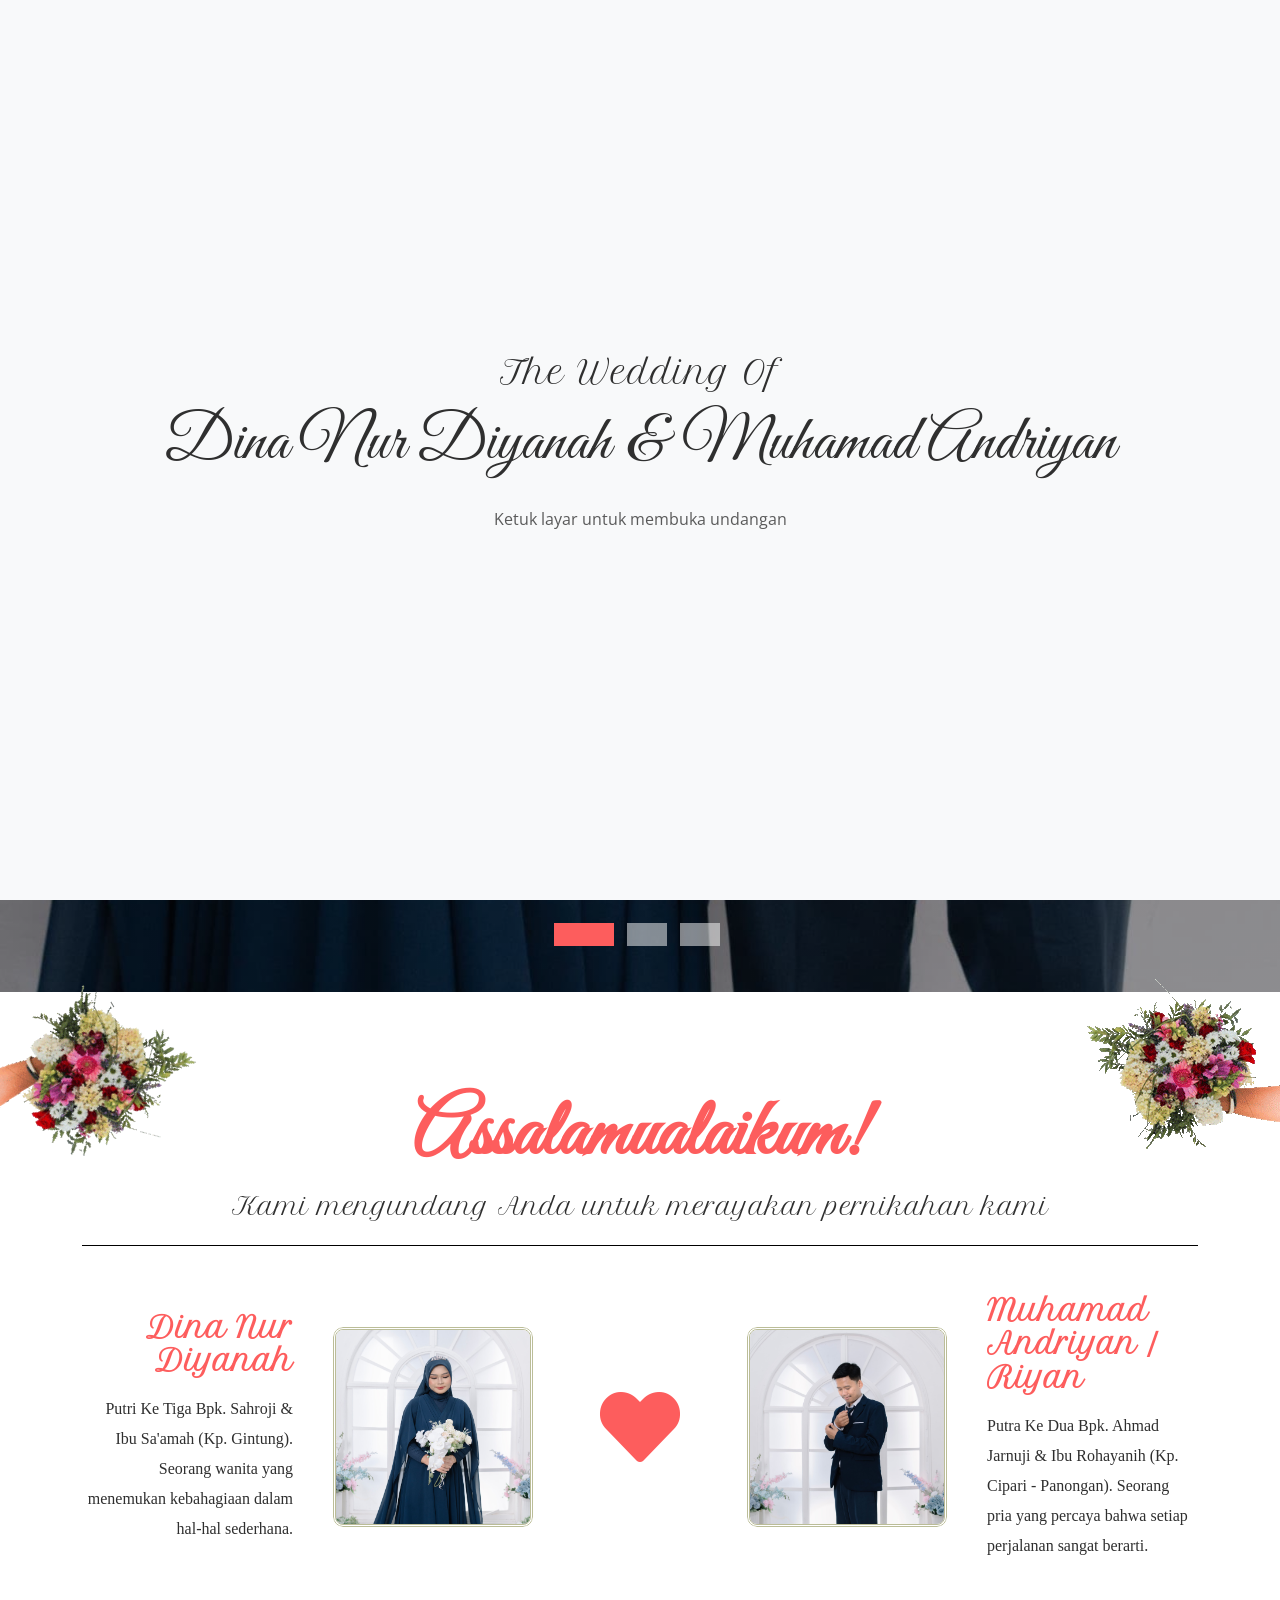
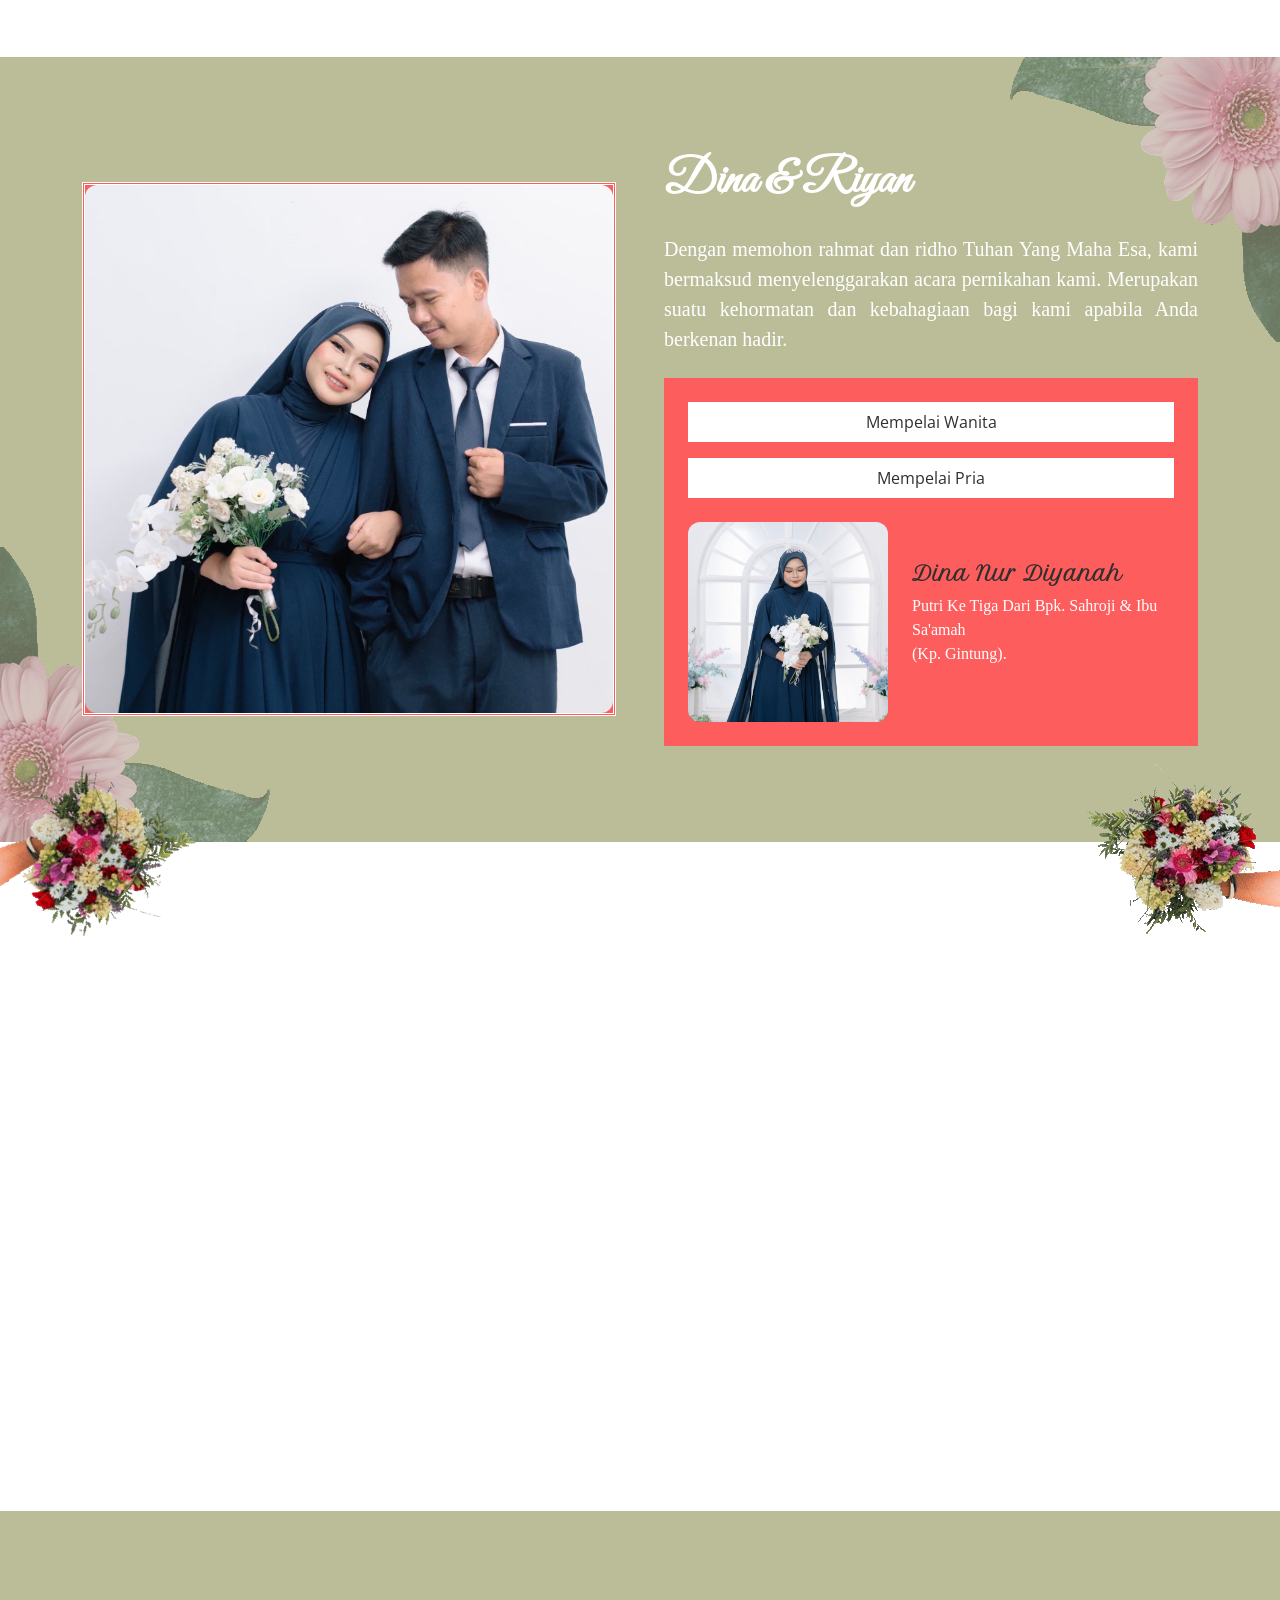
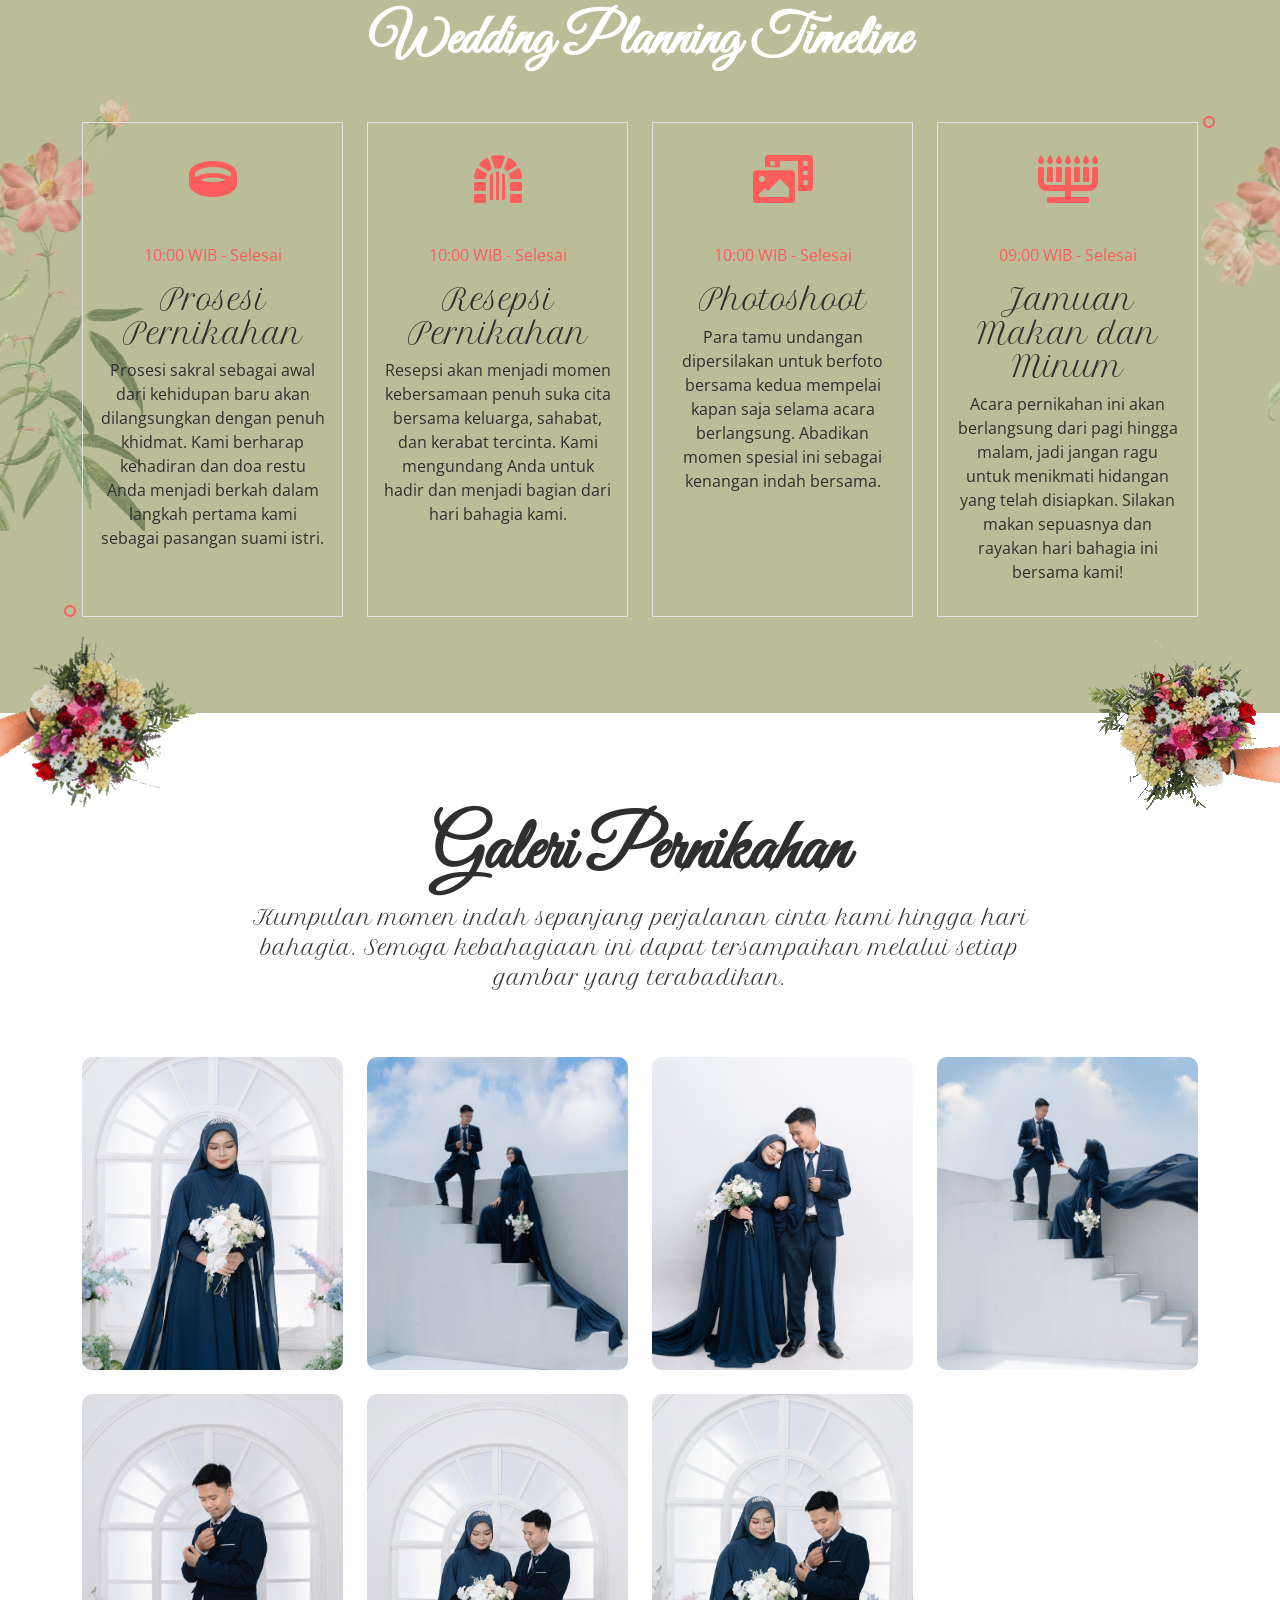
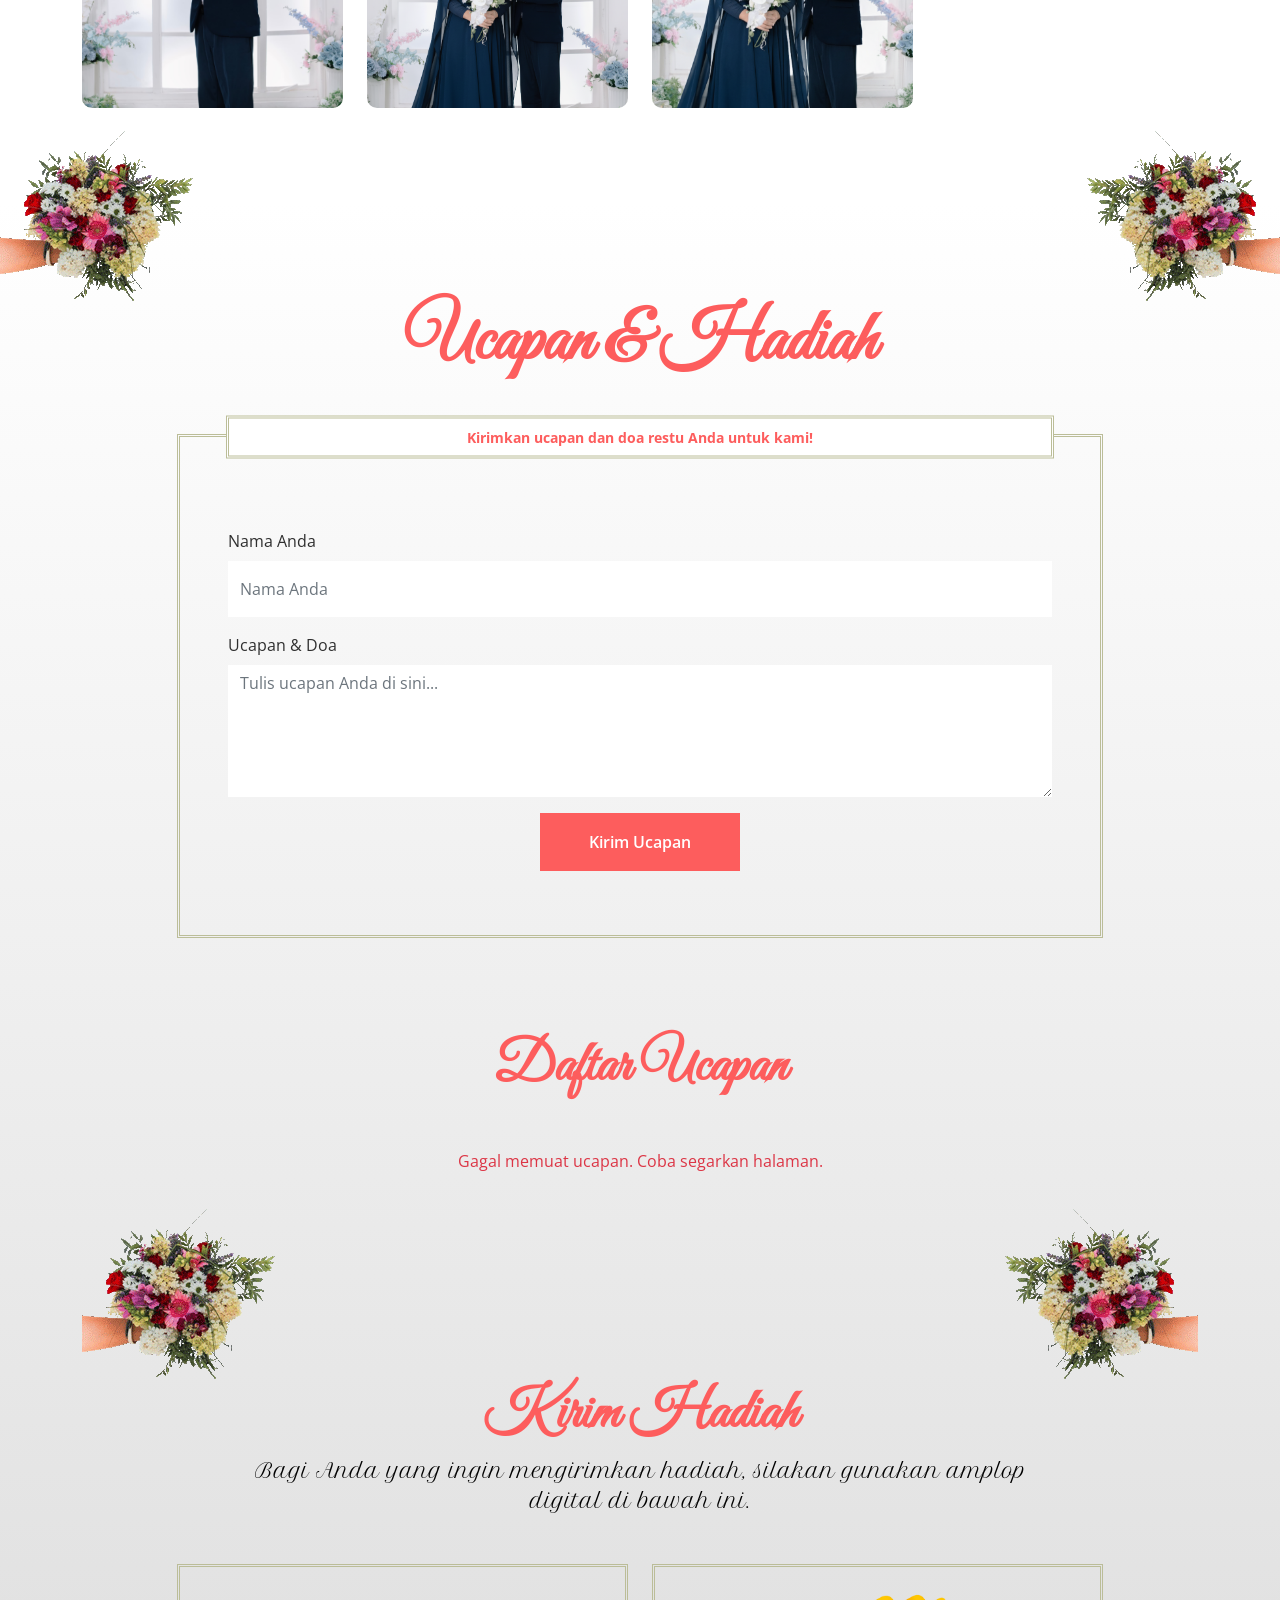
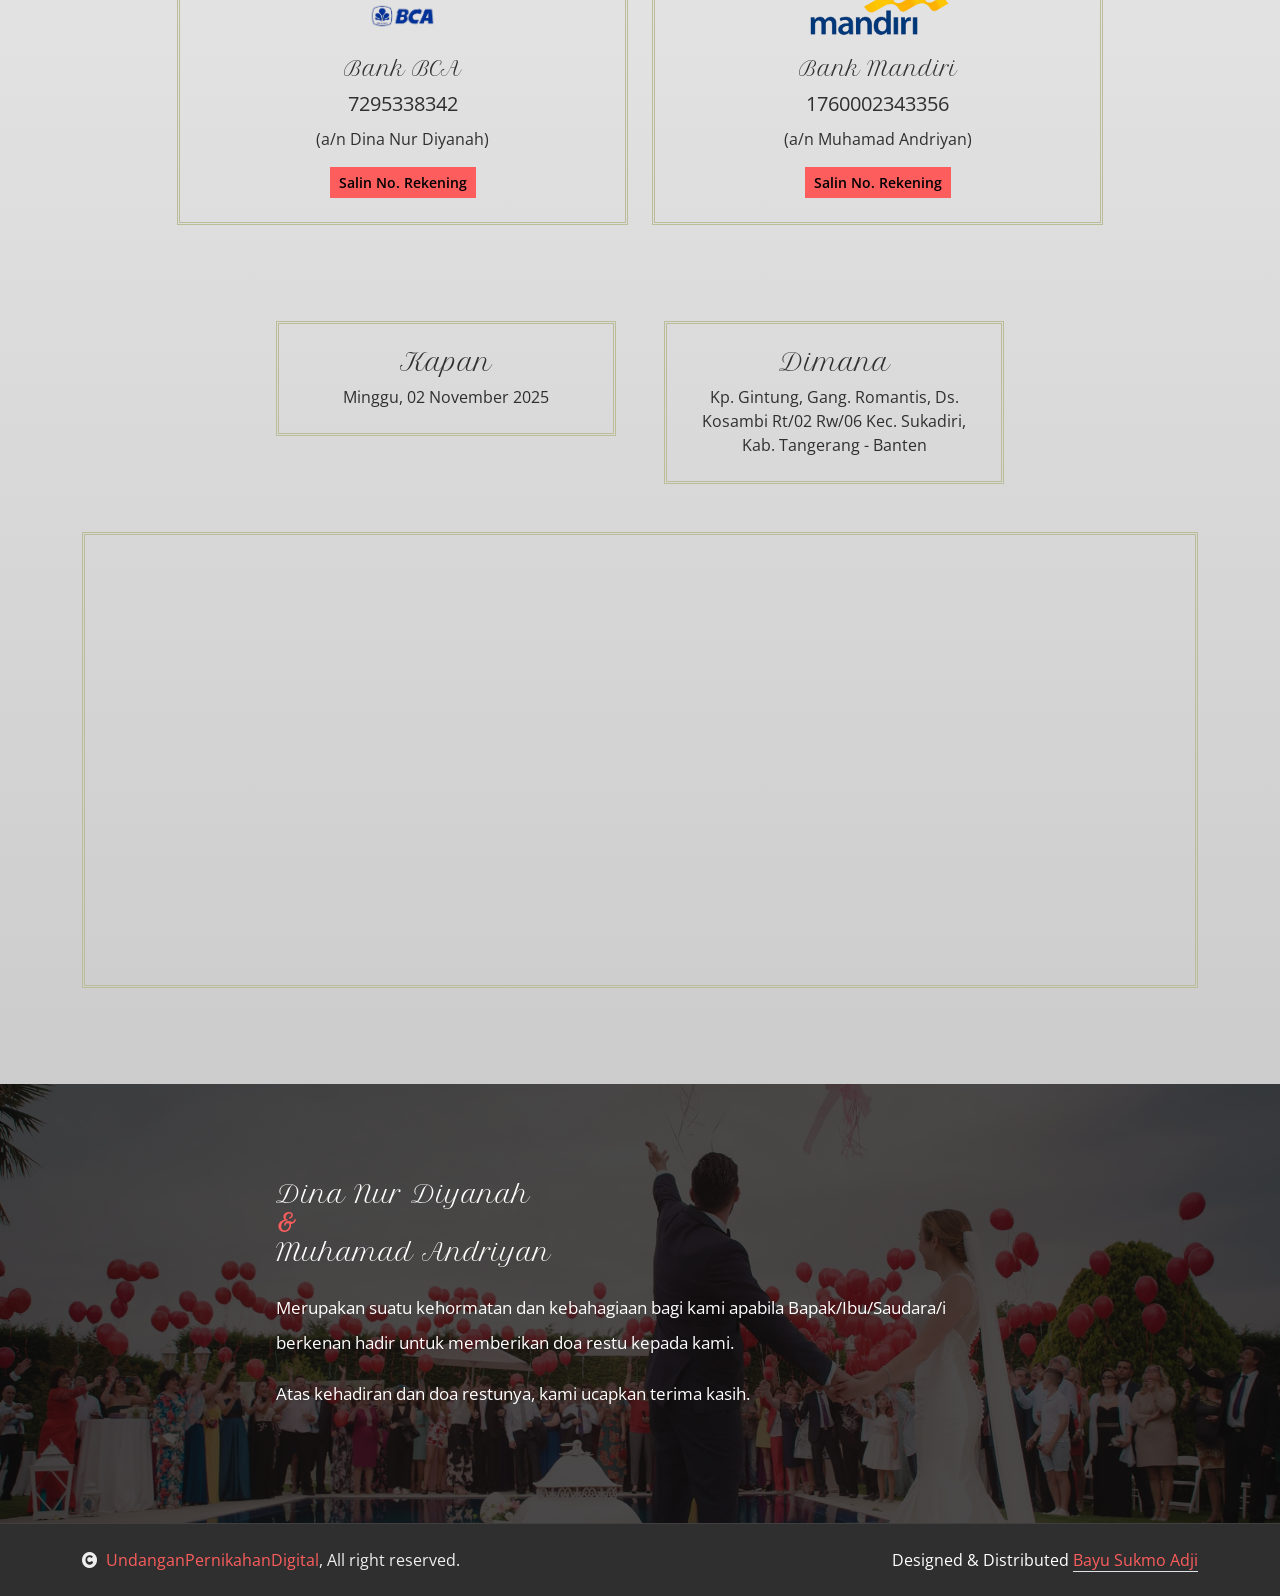
==== commit 998e59eb: "firstt" ====
--- a/index.html
+++ b/index.html
@@ -721,7 +721,7 @@
       </div>
       <div class="container position-relative py-5">
         <div
-          class="text-center mx-auto pb-5 wow fadeInUp mt-5 pt-5 mt-md-0 pt-md-0"
+          class="text-center mx-auto pb-5 wow fadeInUp mt-4 pt-3 mt-md-0 pt-md-0"
           data-wow-delay="0.1s"
           style="max-width: 800px"
         >
@@ -1156,7 +1156,8 @@
                 <iframe
                   class="w-100"
                   style="height: 450px; margin-bottom: -6px; border: 0"
-                  src="https://maps.app.goo.gl/RxqzLwjVdLptu6TF6?g_st=aw"
+                  src="http://googleusercontent.com/maps/google.com/32"
+                  allowfullscreen=""
                   loading="lazy"
                   referrerpolicy="no-referrer-when-downgrade"
                 ></iframe>
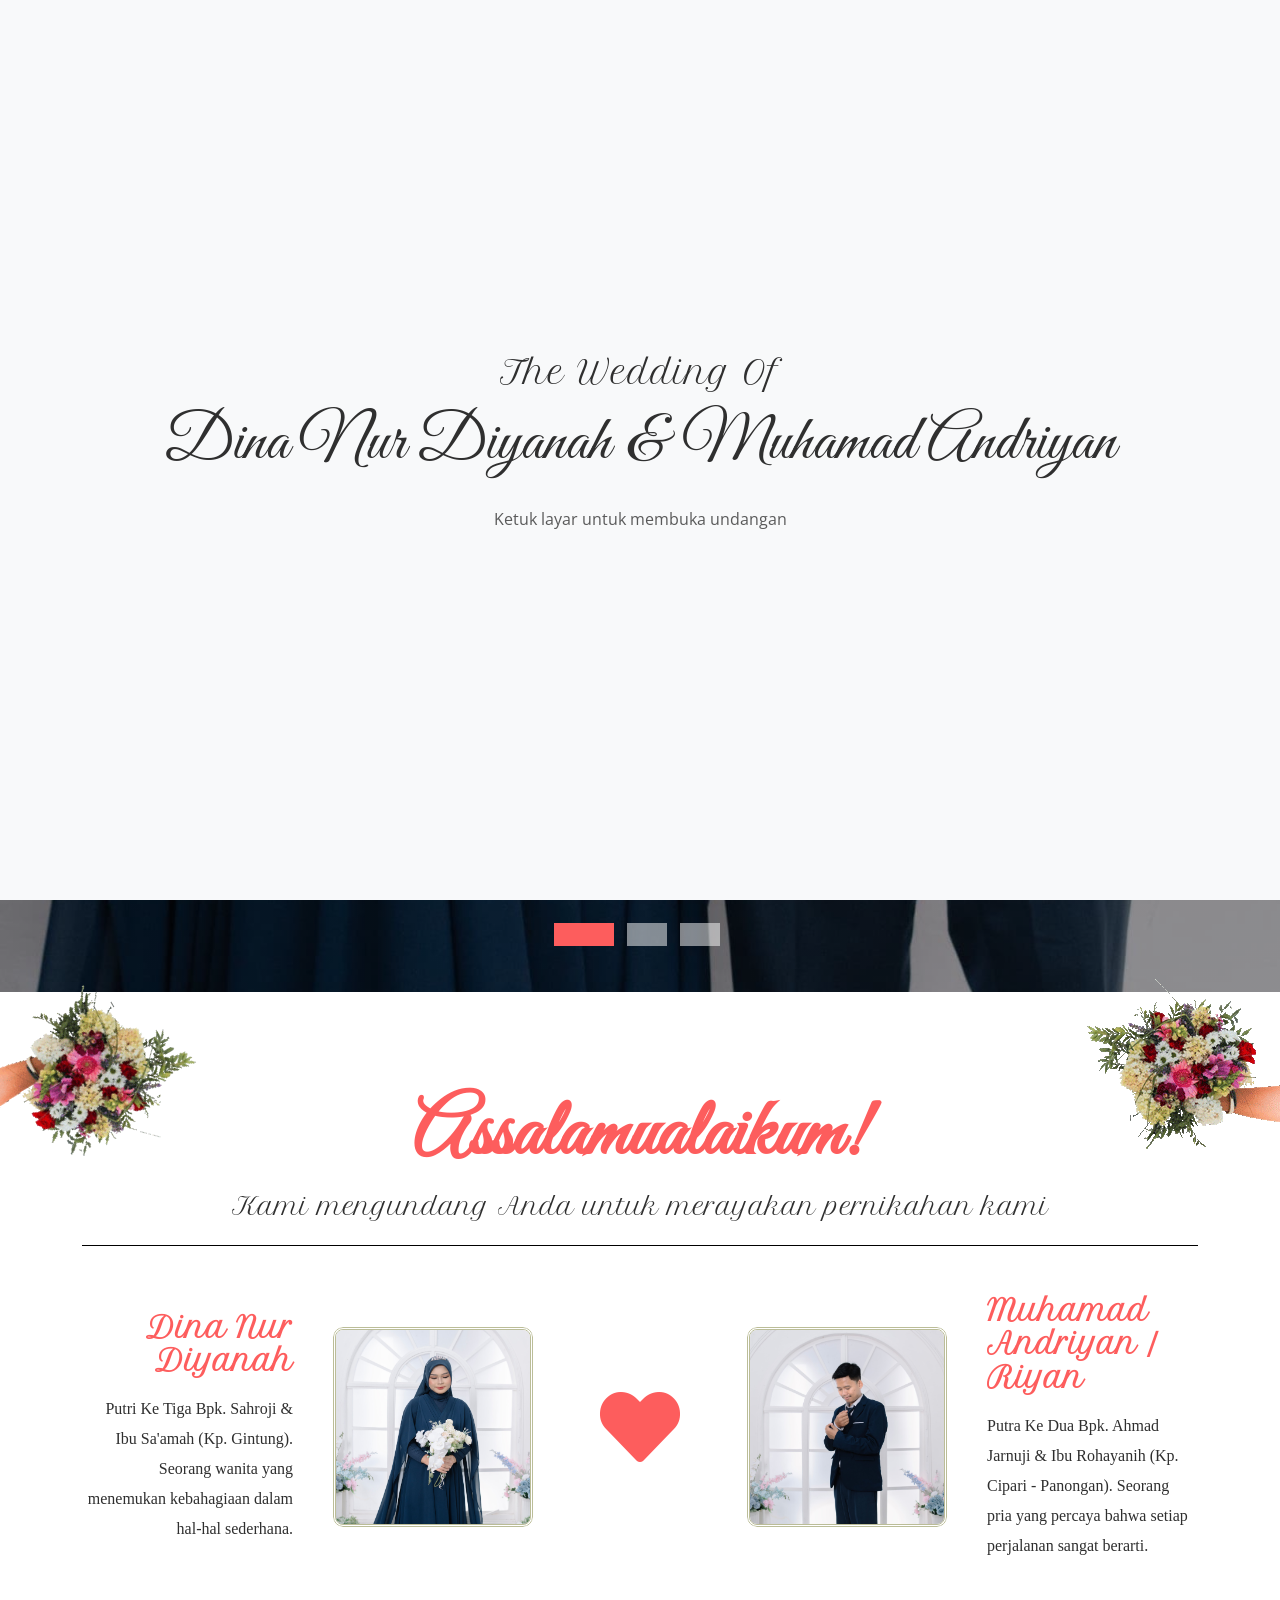
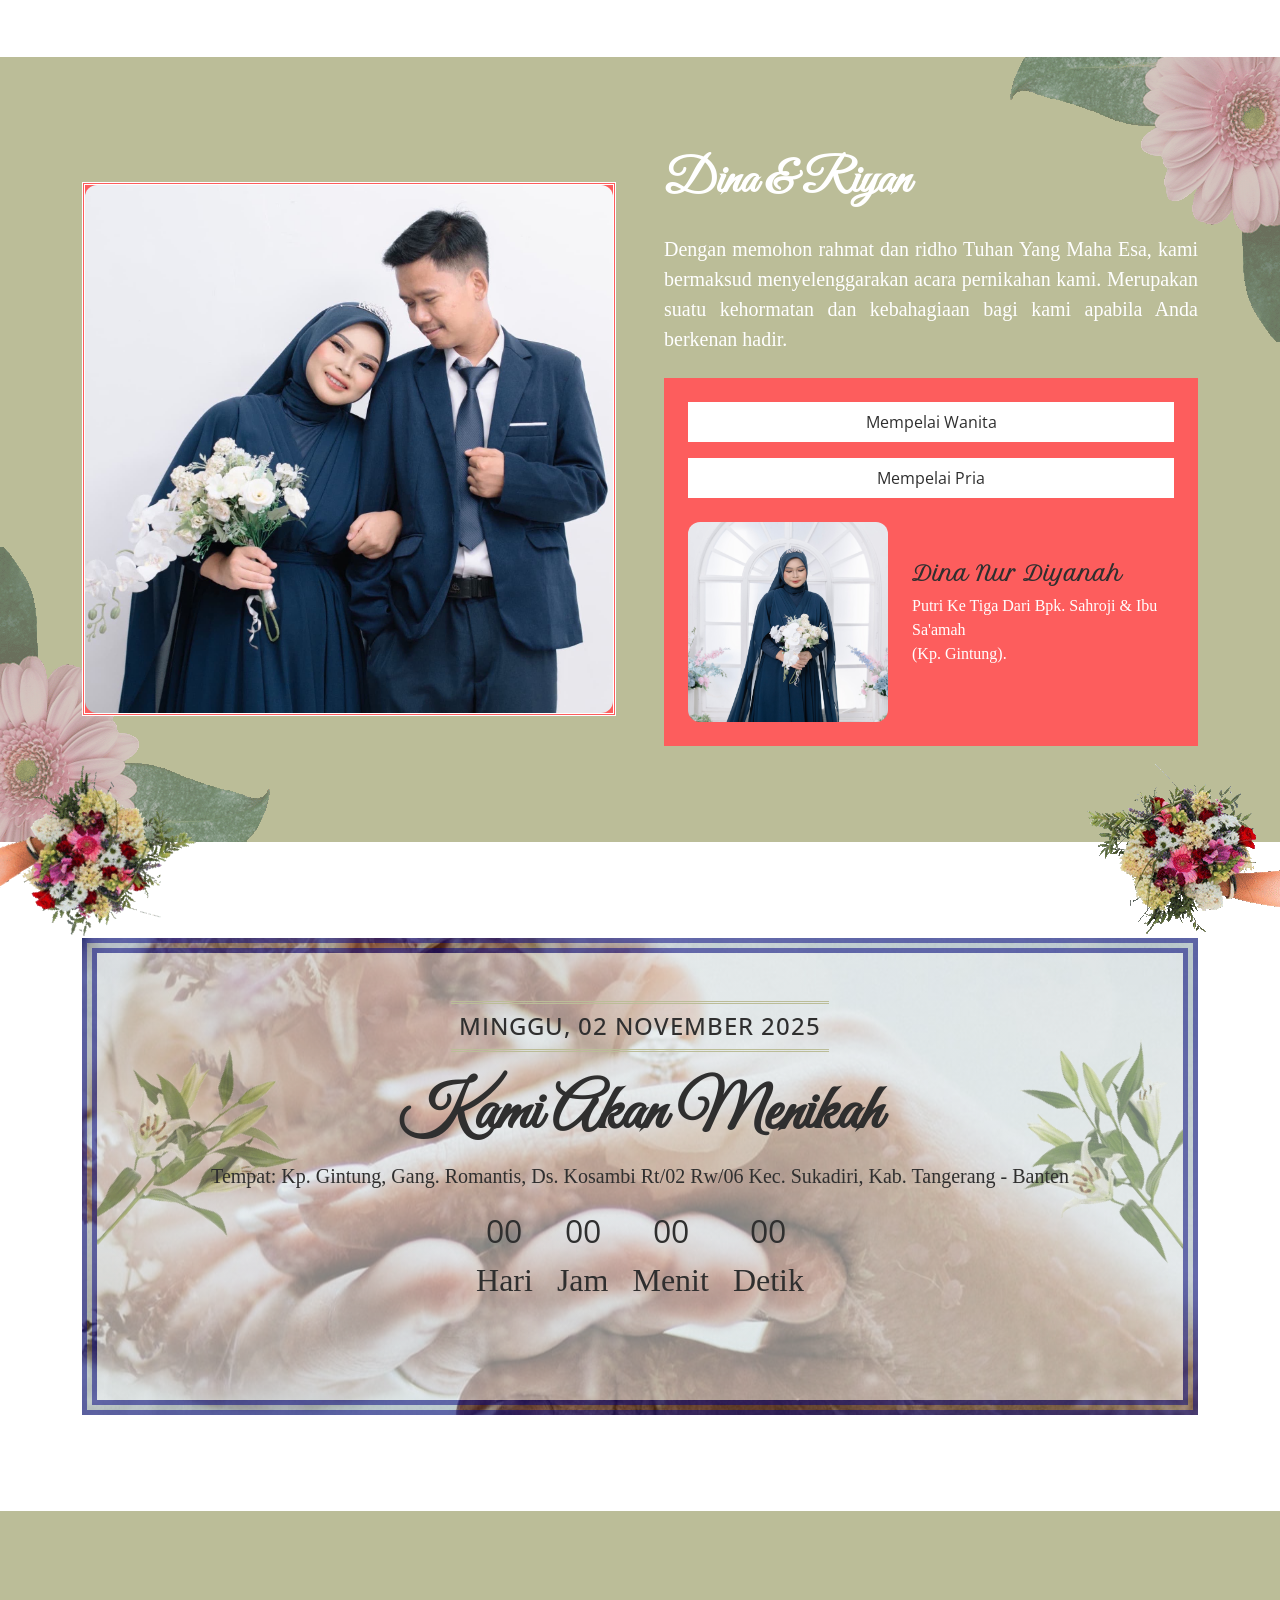
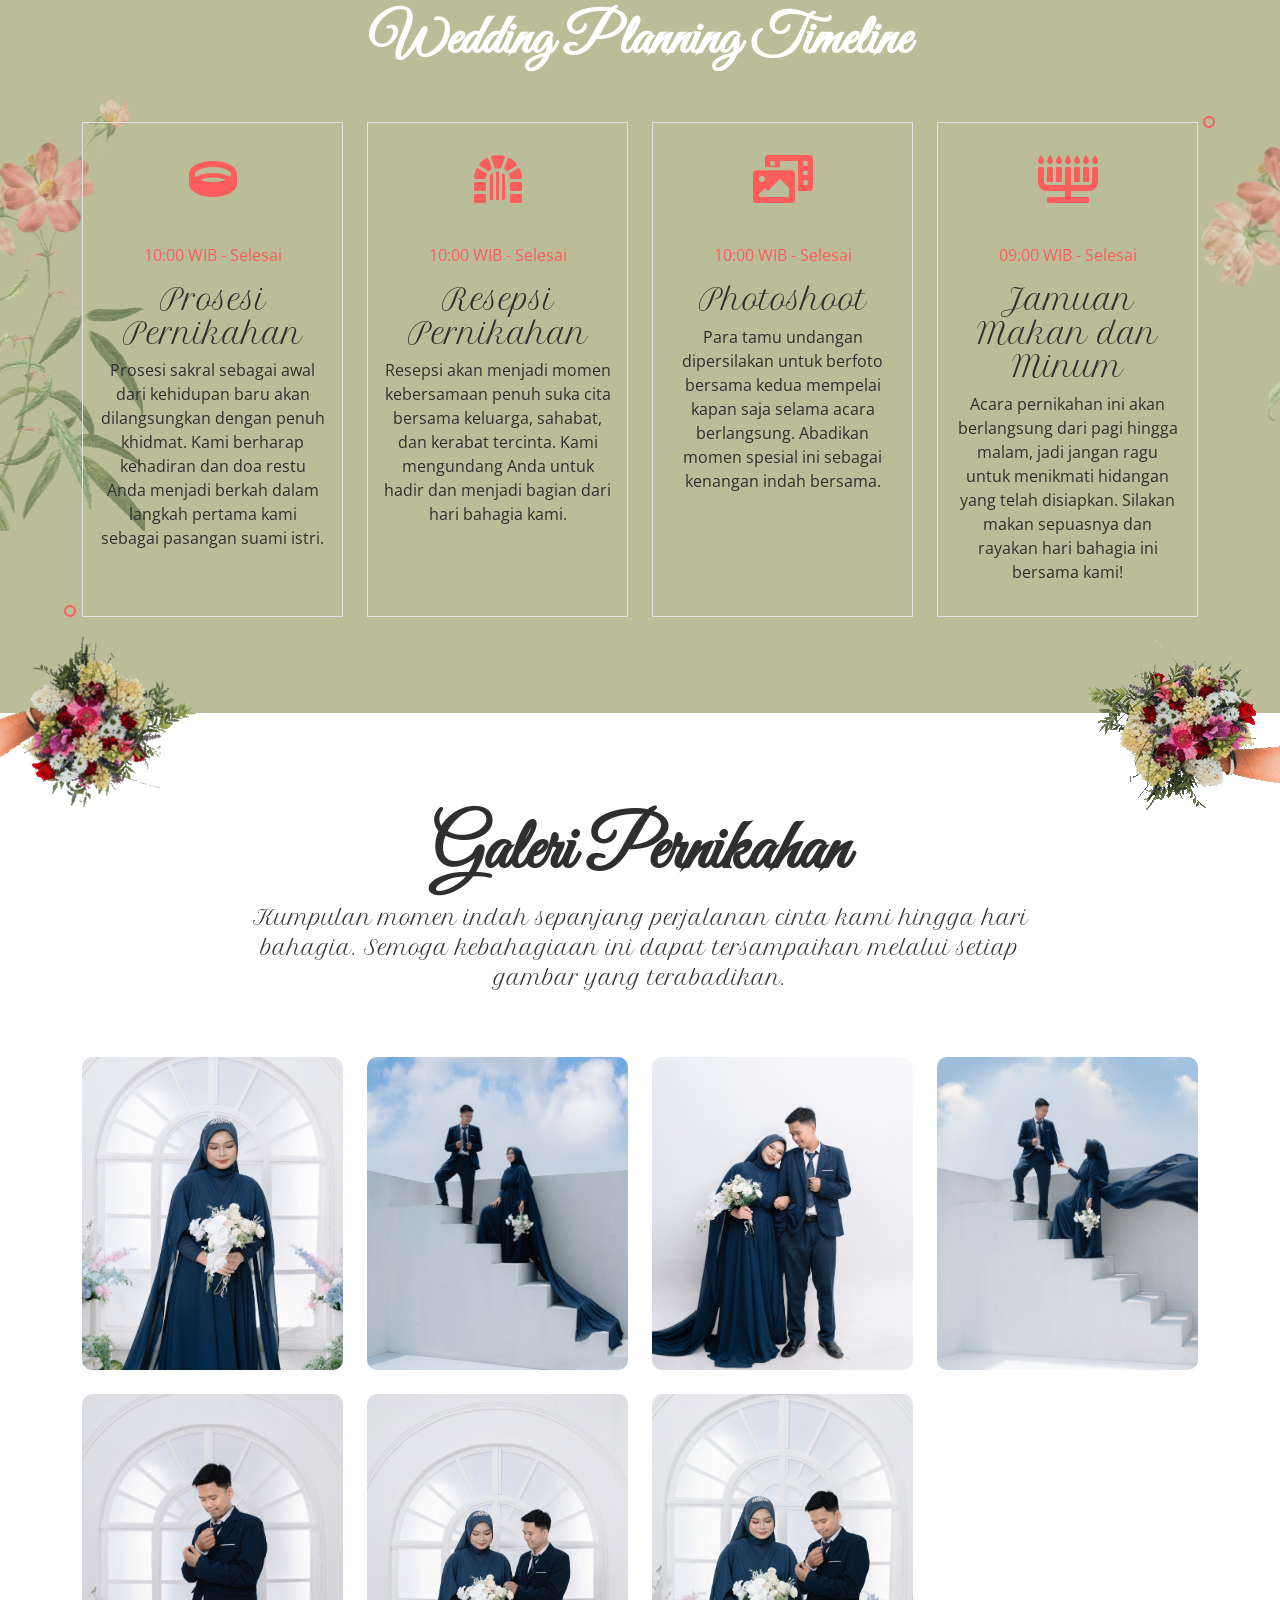
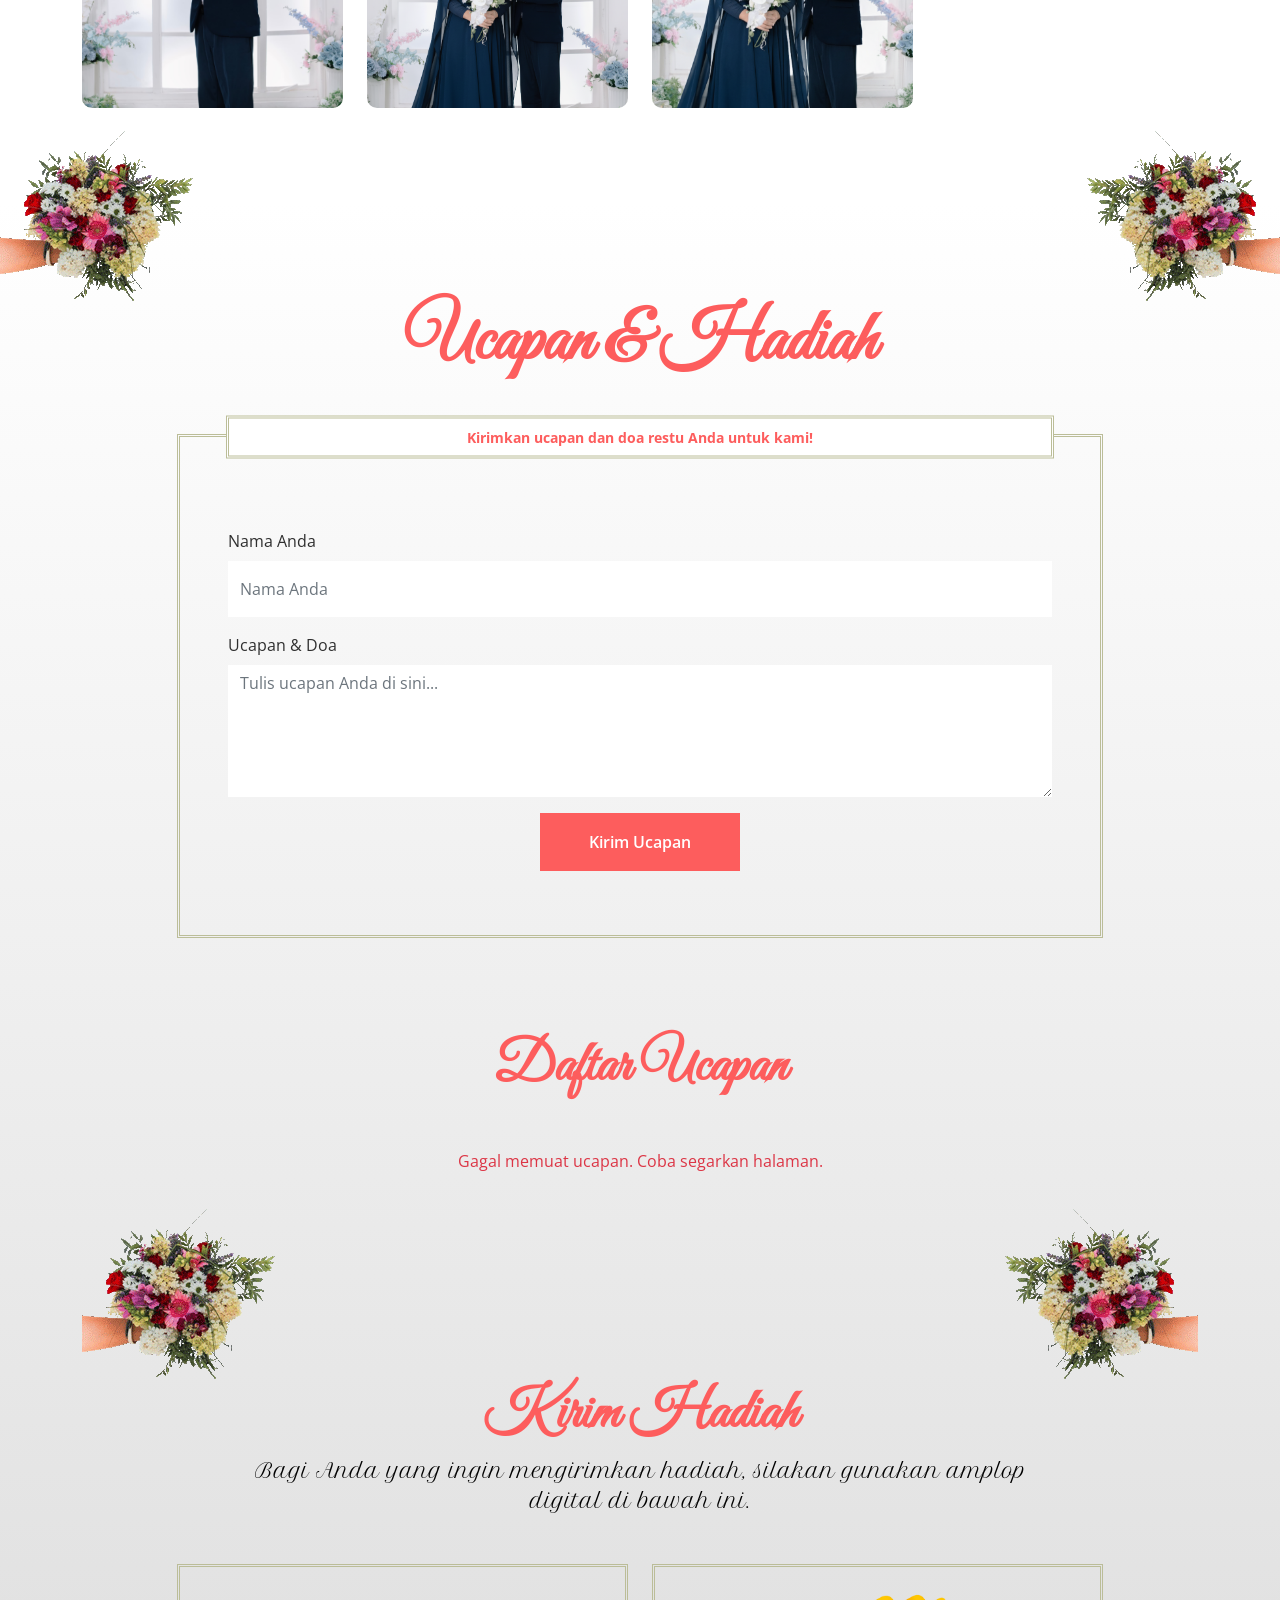
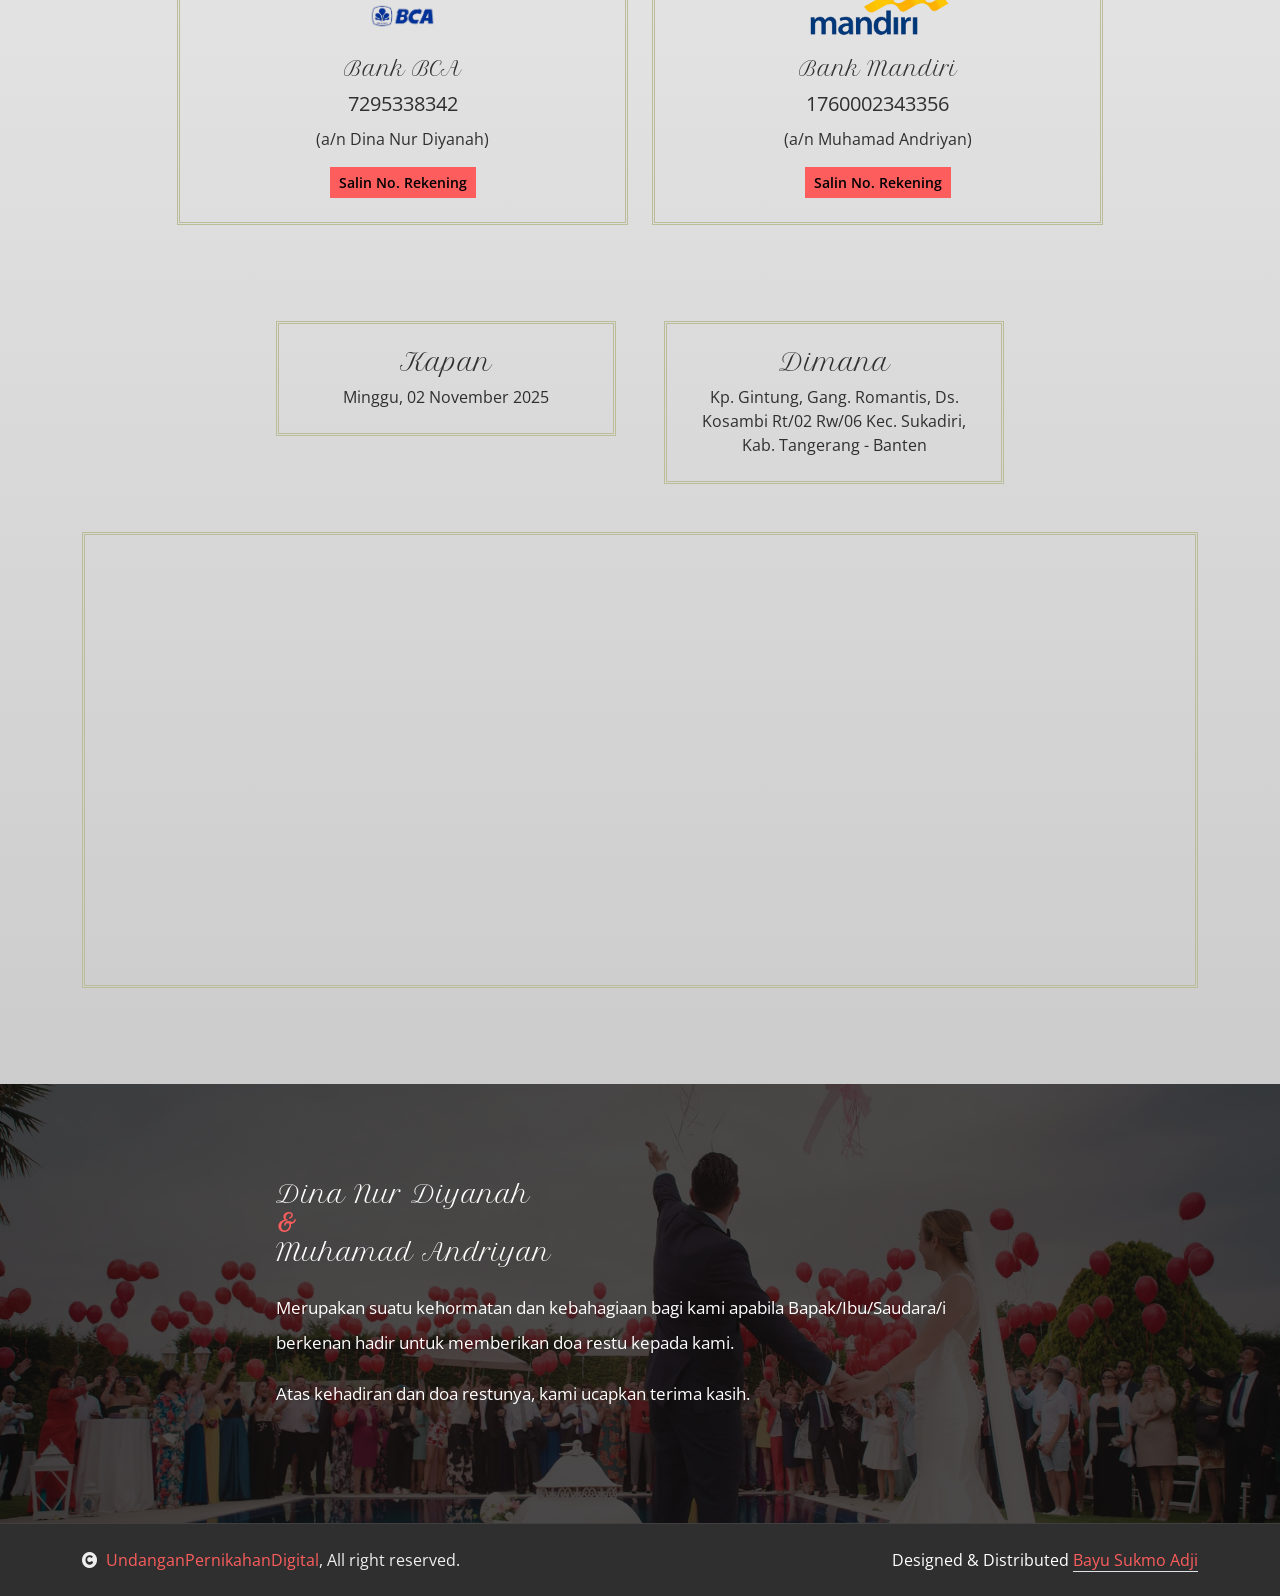
==== commit f6ffcc6d: "fit" ====
--- a/index.html
+++ b/index.html
@@ -1156,7 +1156,7 @@
                 <iframe
                   class="w-100"
                   style="height: 450px; margin-bottom: -6px; border: 0"
-                  src="http://googleusercontent.com/maps/google.com/32"
+                  src="https://www.google.com/maps/embed?pb=!1m18!1m12!1m3!1d15865.719176313702!2d106.48866567523992!3d-6.338275815611442!2m3!1f0!2f0!3f0!3m2!1i1024!2i768!4f13.1!3m3!1m2!1s0x2e4200c8a3299c95%3A0xe543a63f350c33c0!2sTaban%2C%20Kec.%20Jambe%2C%20Kabupaten%20Tangerang%2C%20Banten!5e0!3m2!1sid!2sid!4v1698371300000!5m2!1sid!2sid"
                   allowfullscreen=""
                   loading="lazy"
                   referrerpolicy="no-referrer-when-downgrade"
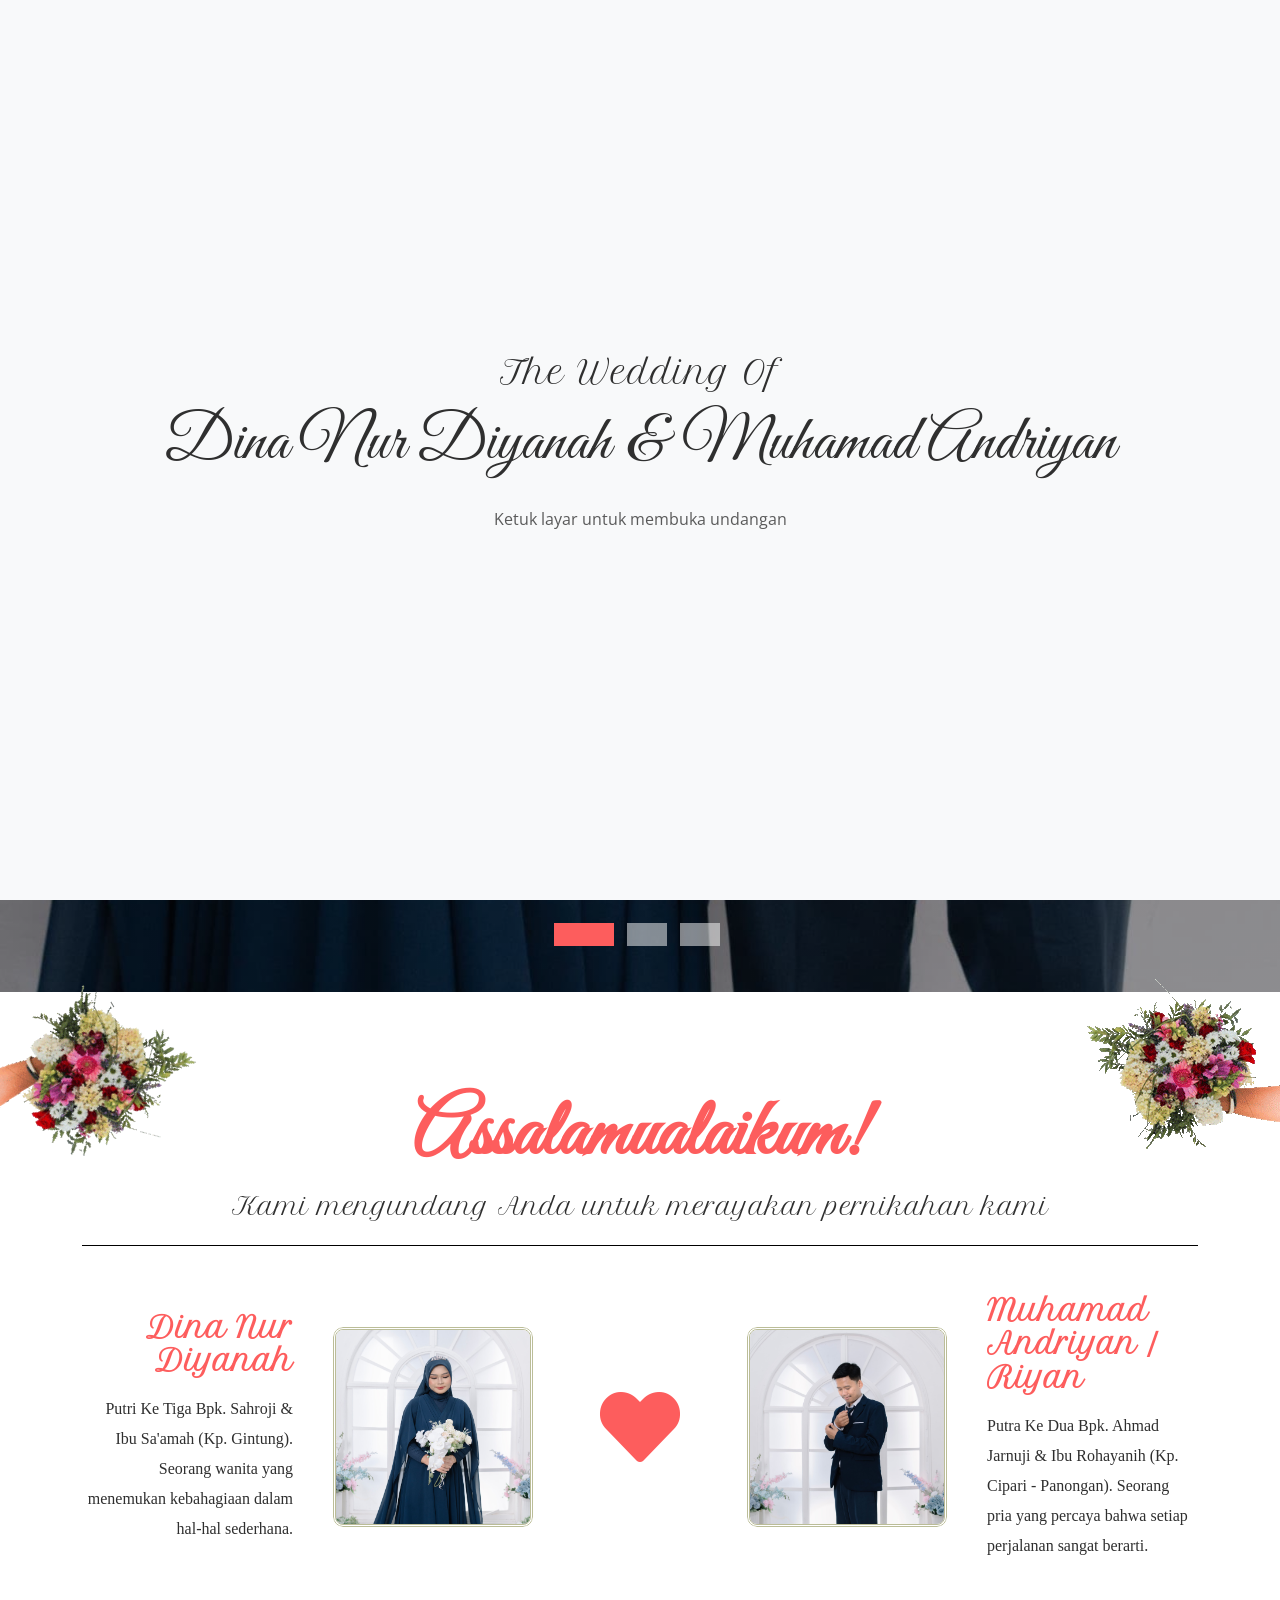
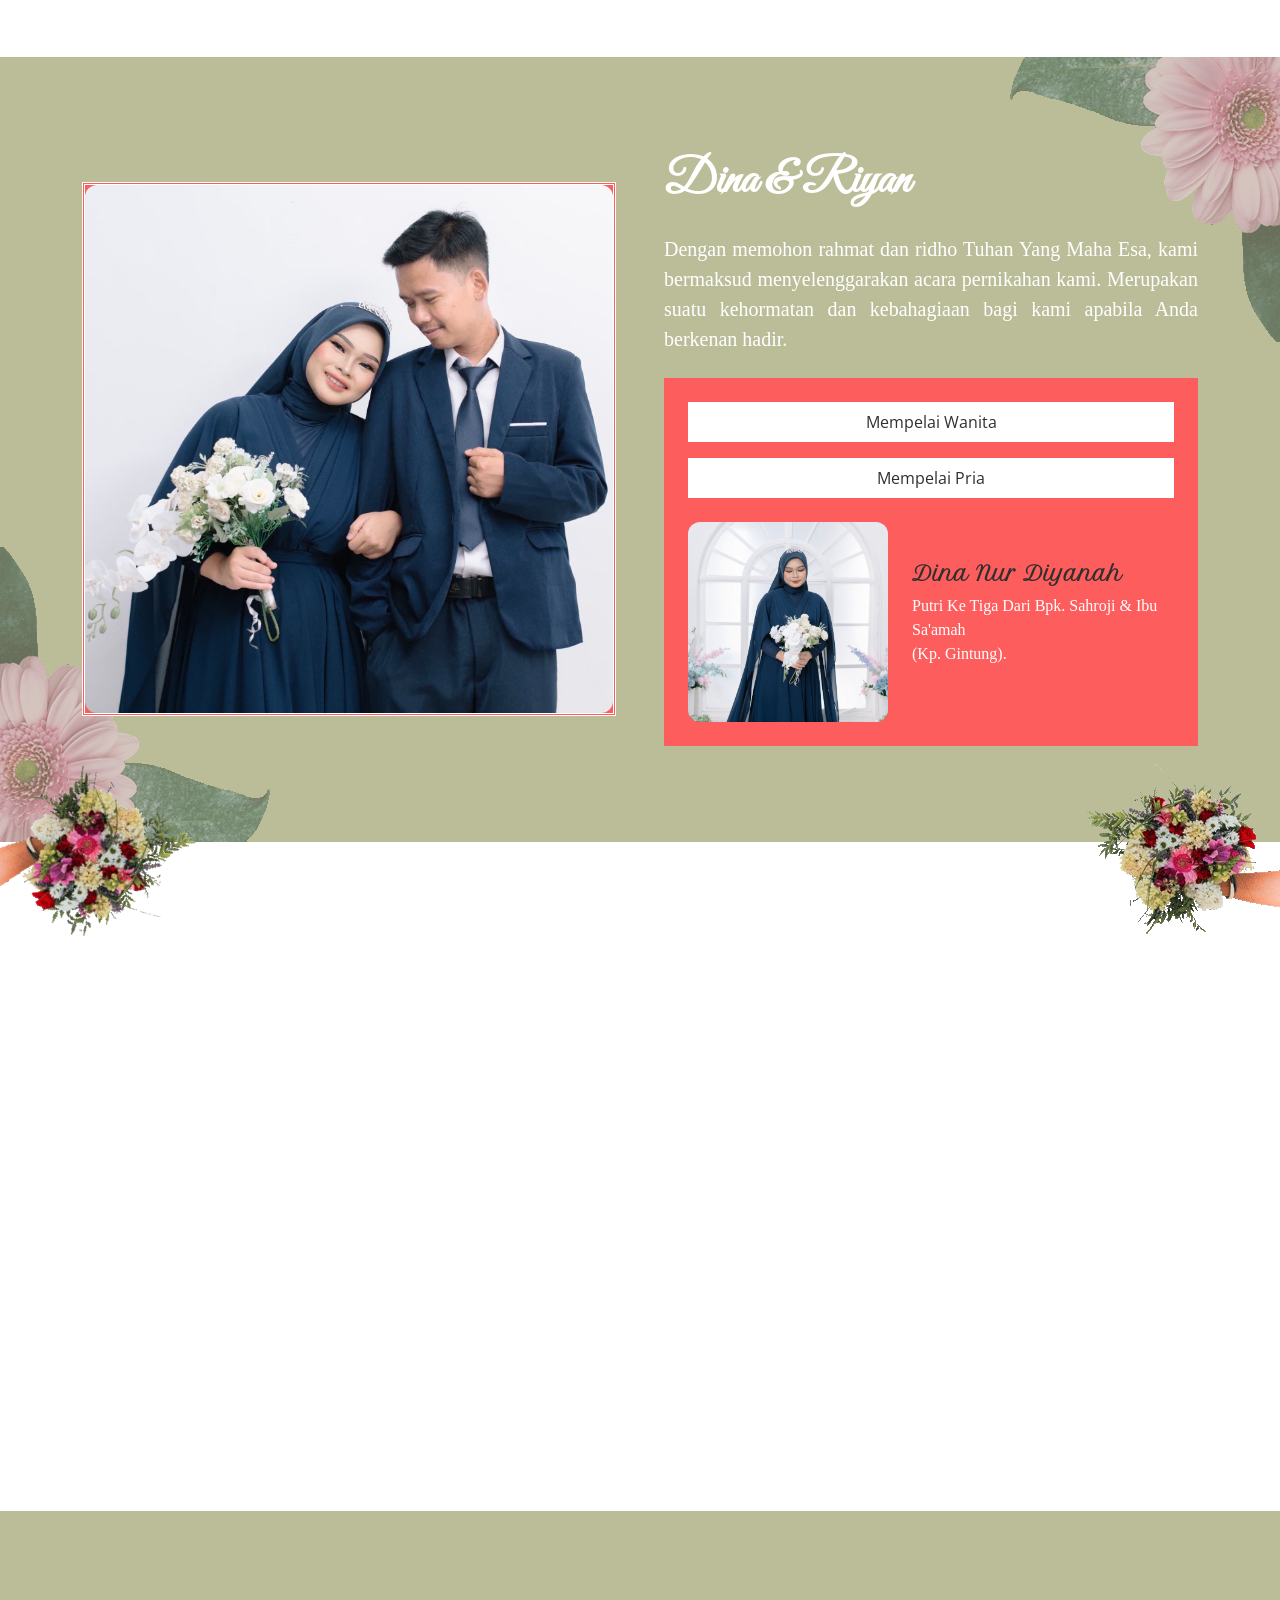
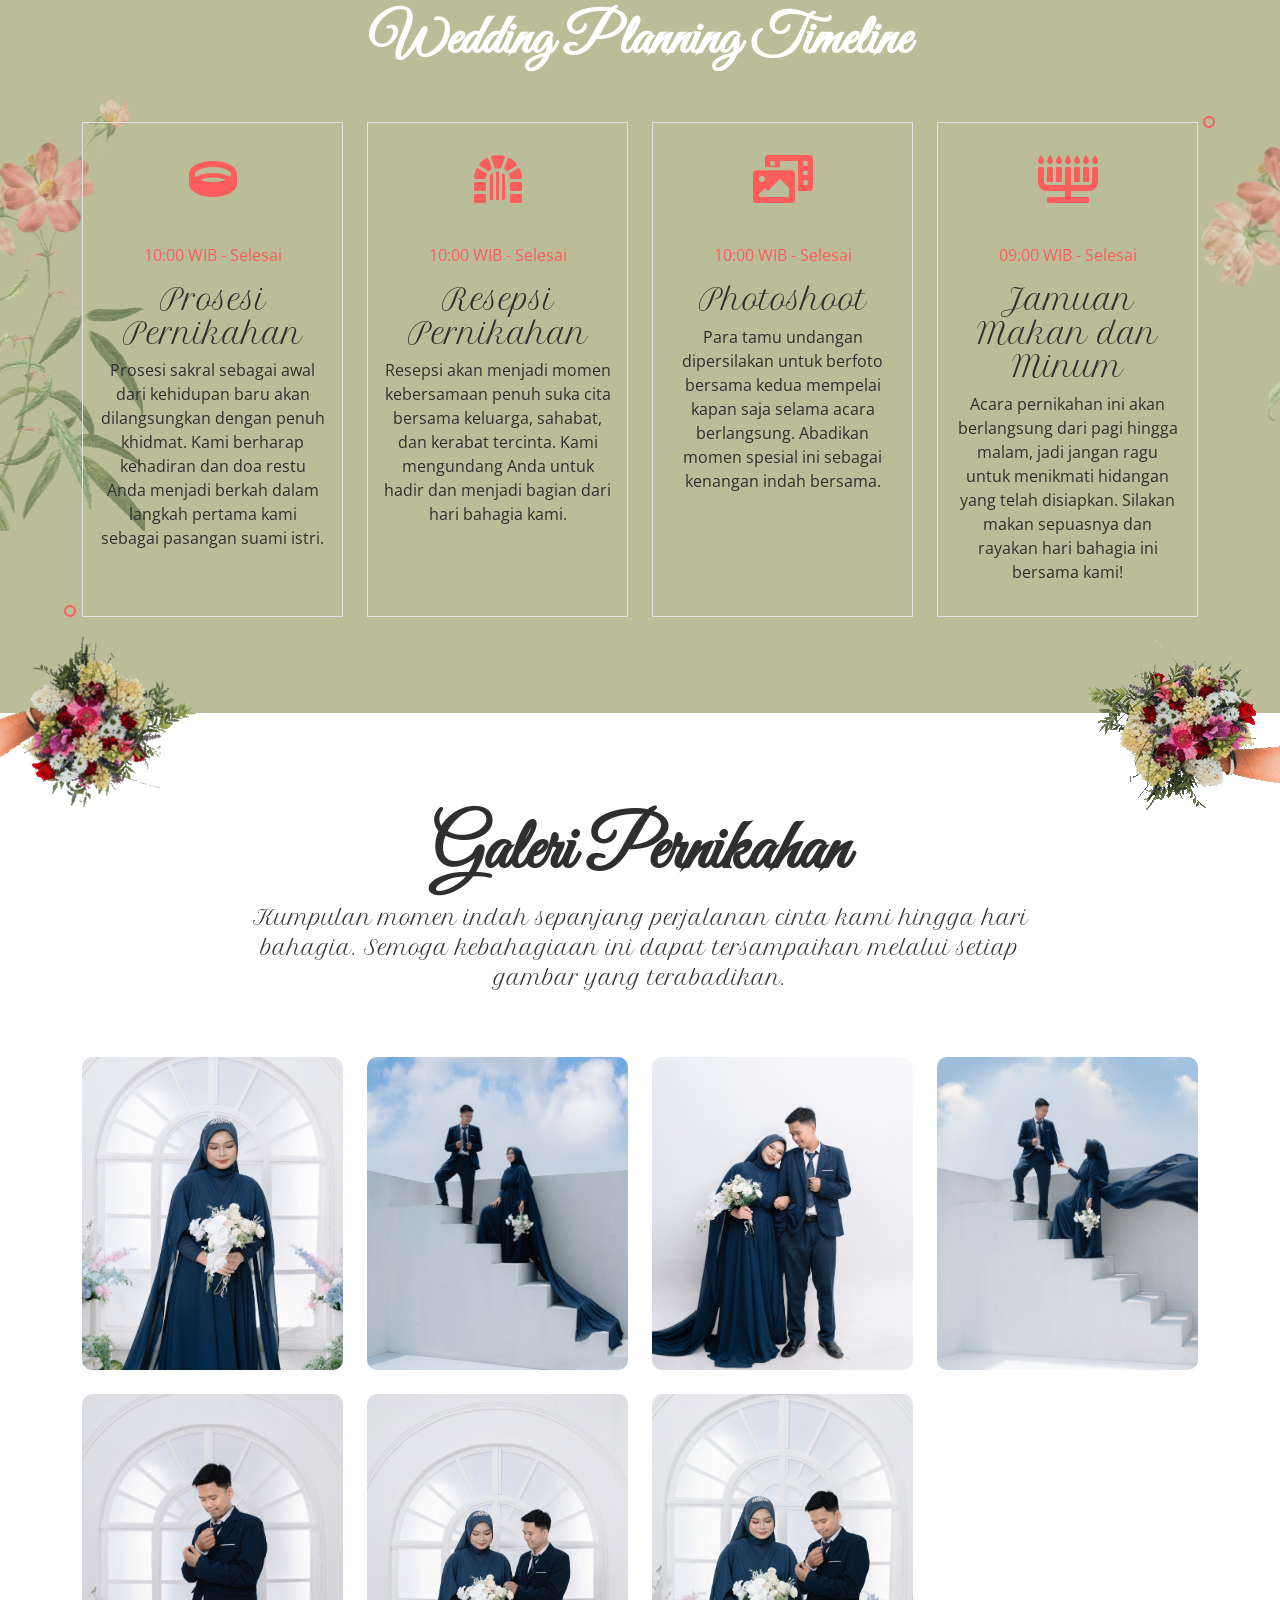
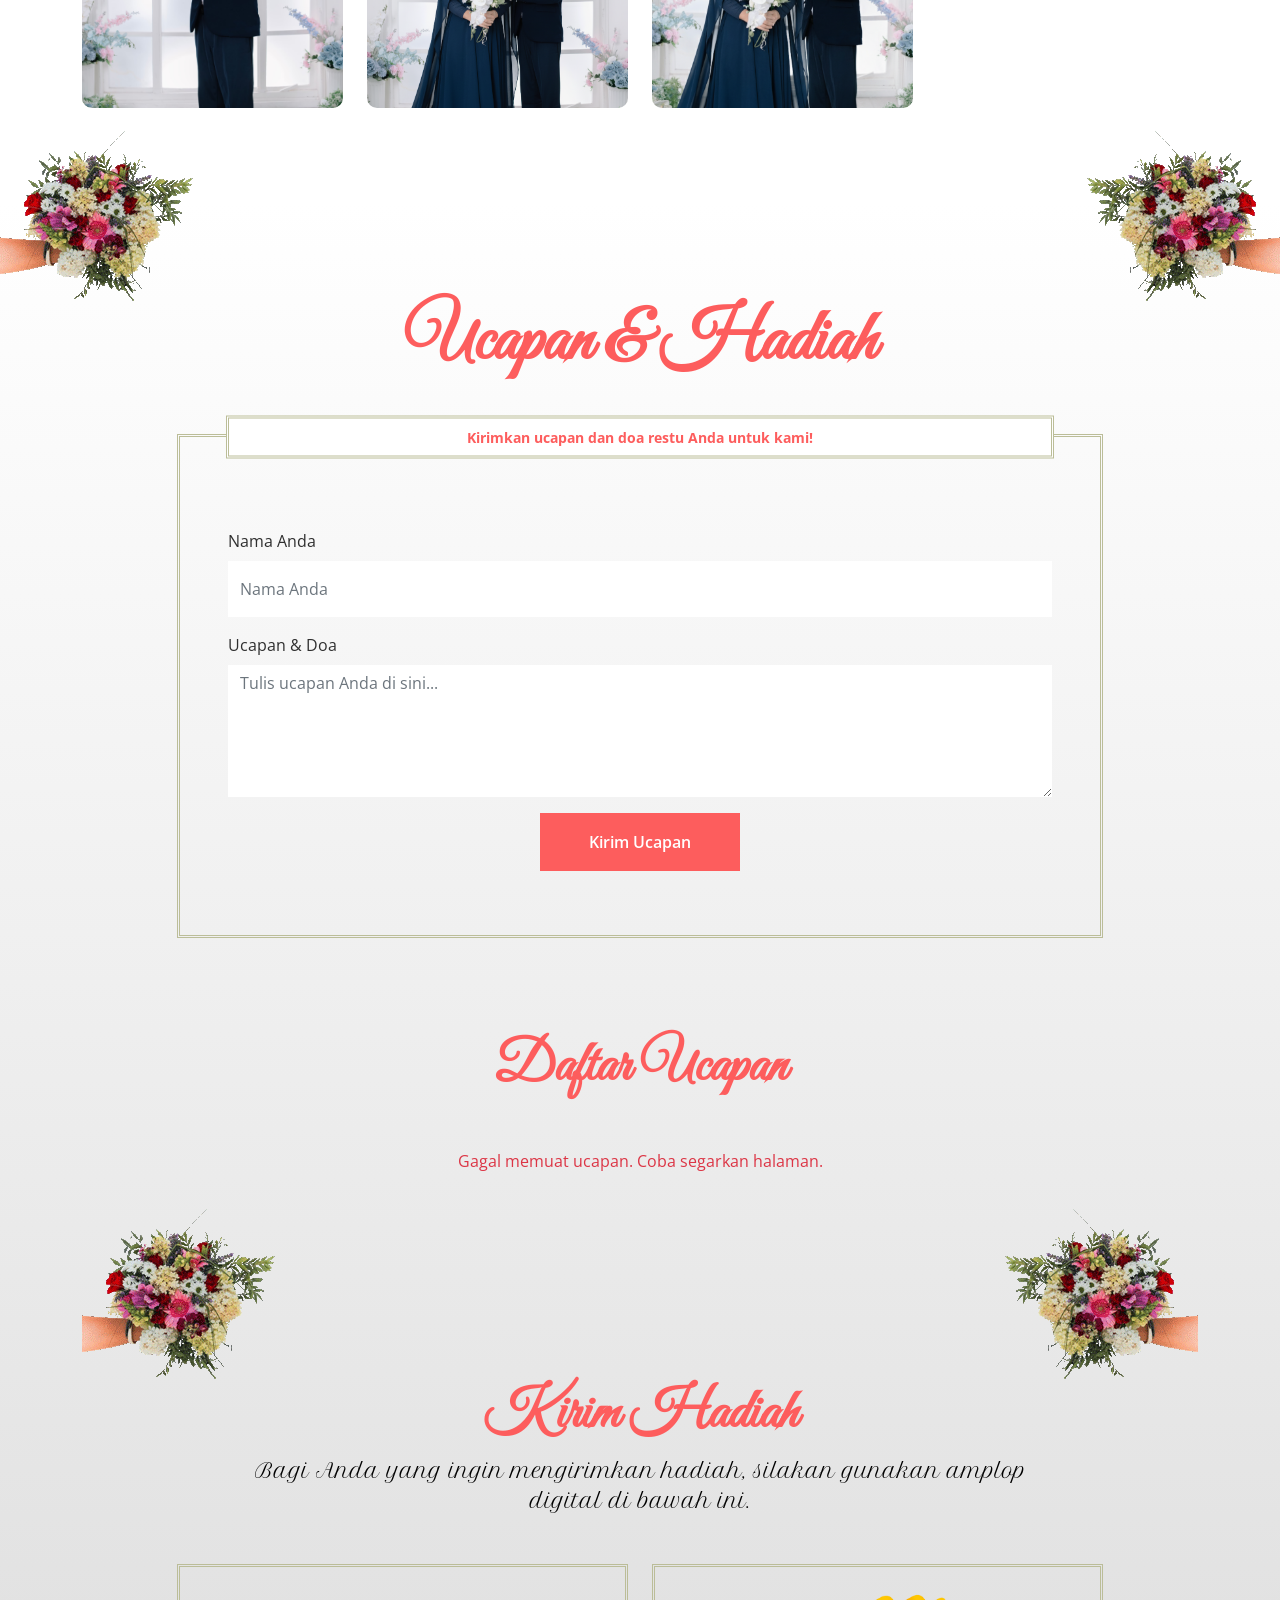
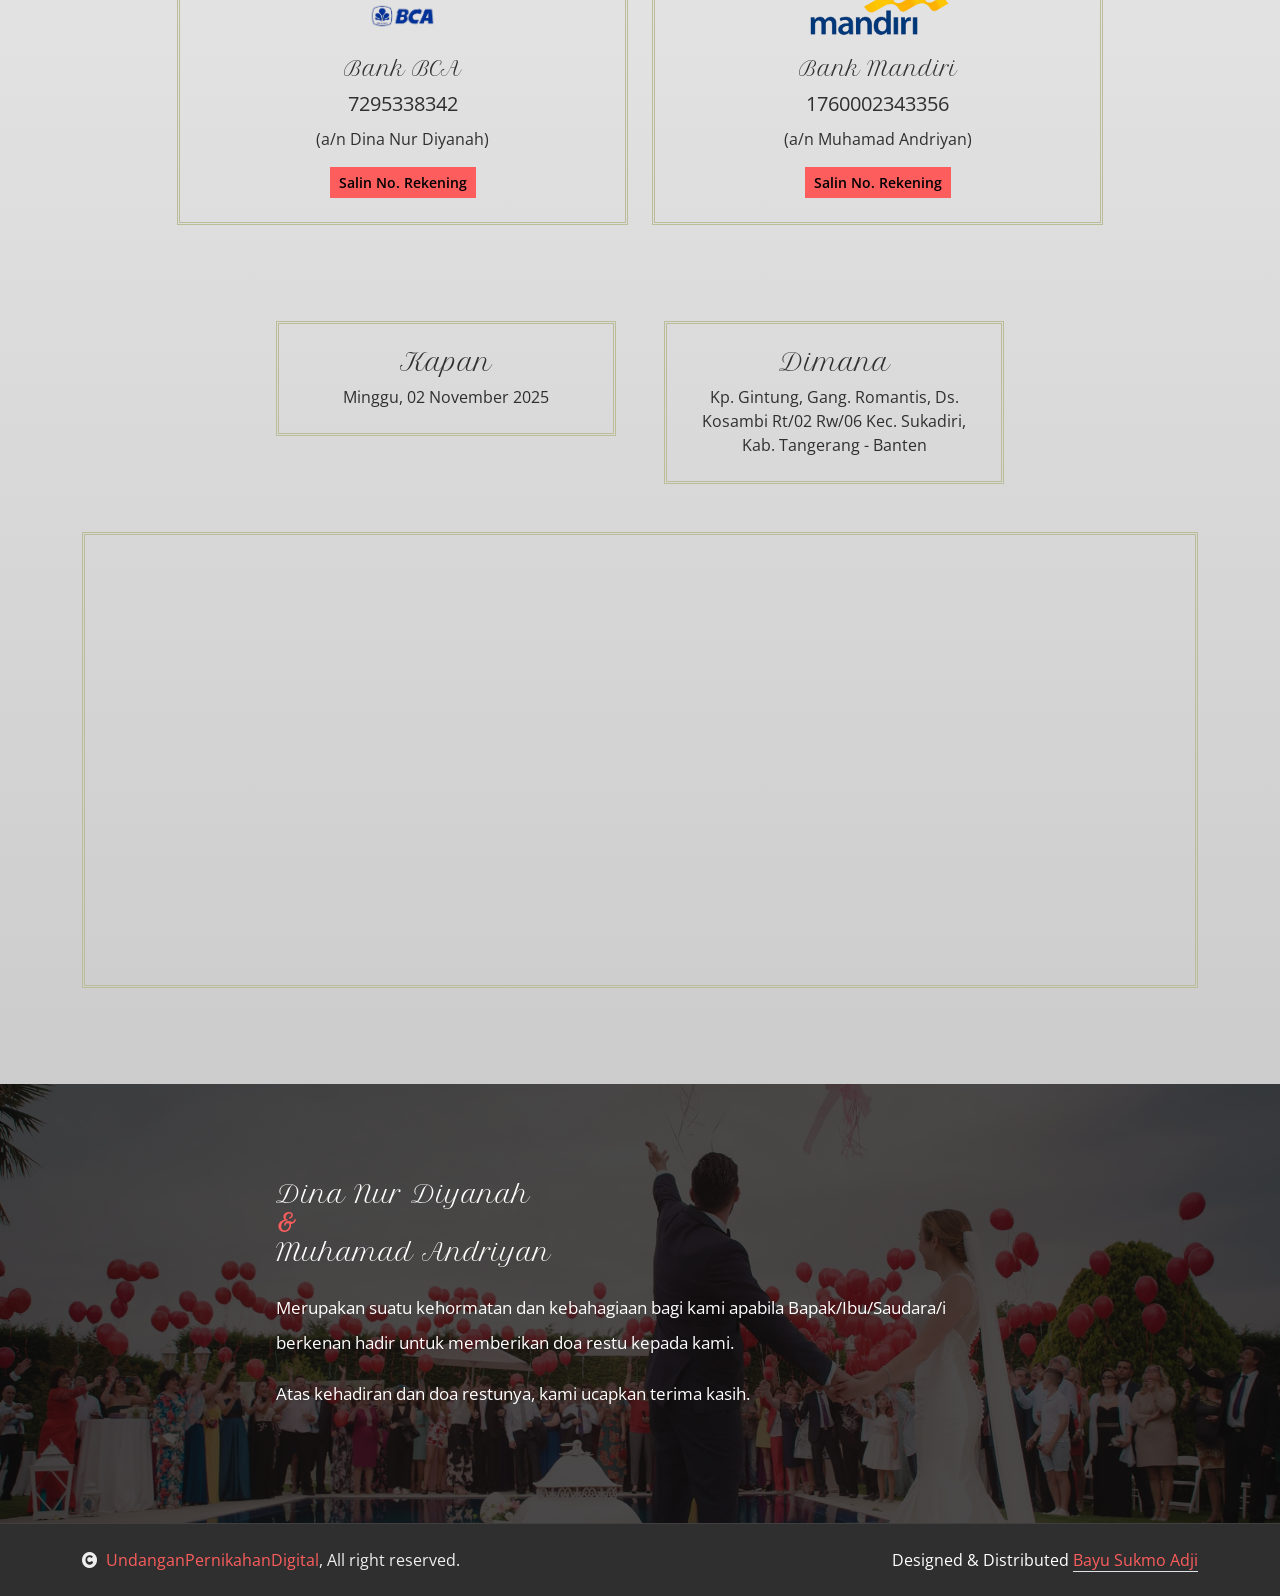
==== commit 77576b18: "fite" ====
--- a/index.html
+++ b/index.html
@@ -1155,9 +1155,8 @@
               <div class="border-secondary" style="border-style: double">
                 <iframe
                   class="w-100"
-                  style="height: 450px; margin-bottom: -6px; border: 0"
-                  src="https://www.google.com/maps/embed?pb=!1m18!1m12!1m3!1d15865.719176313702!2d106.48866567523992!3d-6.338275815611442!2m3!1f0!2f0!3f0!3m2!1i1024!2i768!4f13.1!3m3!1m2!1s0x2e4200c8a3299c95%3A0xe543a63f350c33c0!2sTaban%2C%20Kec.%20Jambe%2C%20Kabupaten%20Tangerang%2C%20Banten!5e0!3m2!1sid!2sid!4v1698371300000!5m2!1sid!2sid"
-                  allowfullscreen=""
+                  style="height: 450px; margin-bottom: -6px"
+                  src="https://www.google.com/maps/embed?pb=!1m18!1m12!1m3!1d3966.680089662676!2d106.5589397!3d-6.3299931!2m3!1f0!2f0!3f0!3m2!1i1024!2i768!4f13.1!3m3!1m2!1s0x2e69e2ea584bc393%3A0xcf1c7726e172a583!2sKtr.%20Desa%20Bojong%20Kamal%2C%20Kec.%20Legok%2C%20Kabupaten%20Tangerang%2C%20Banten!5e0!3m2!1sid!2sid!4v1719744082381!5m2!1sid!2sid"
                   loading="lazy"
                   referrerpolicy="no-referrer-when-downgrade"
                 ></iframe>
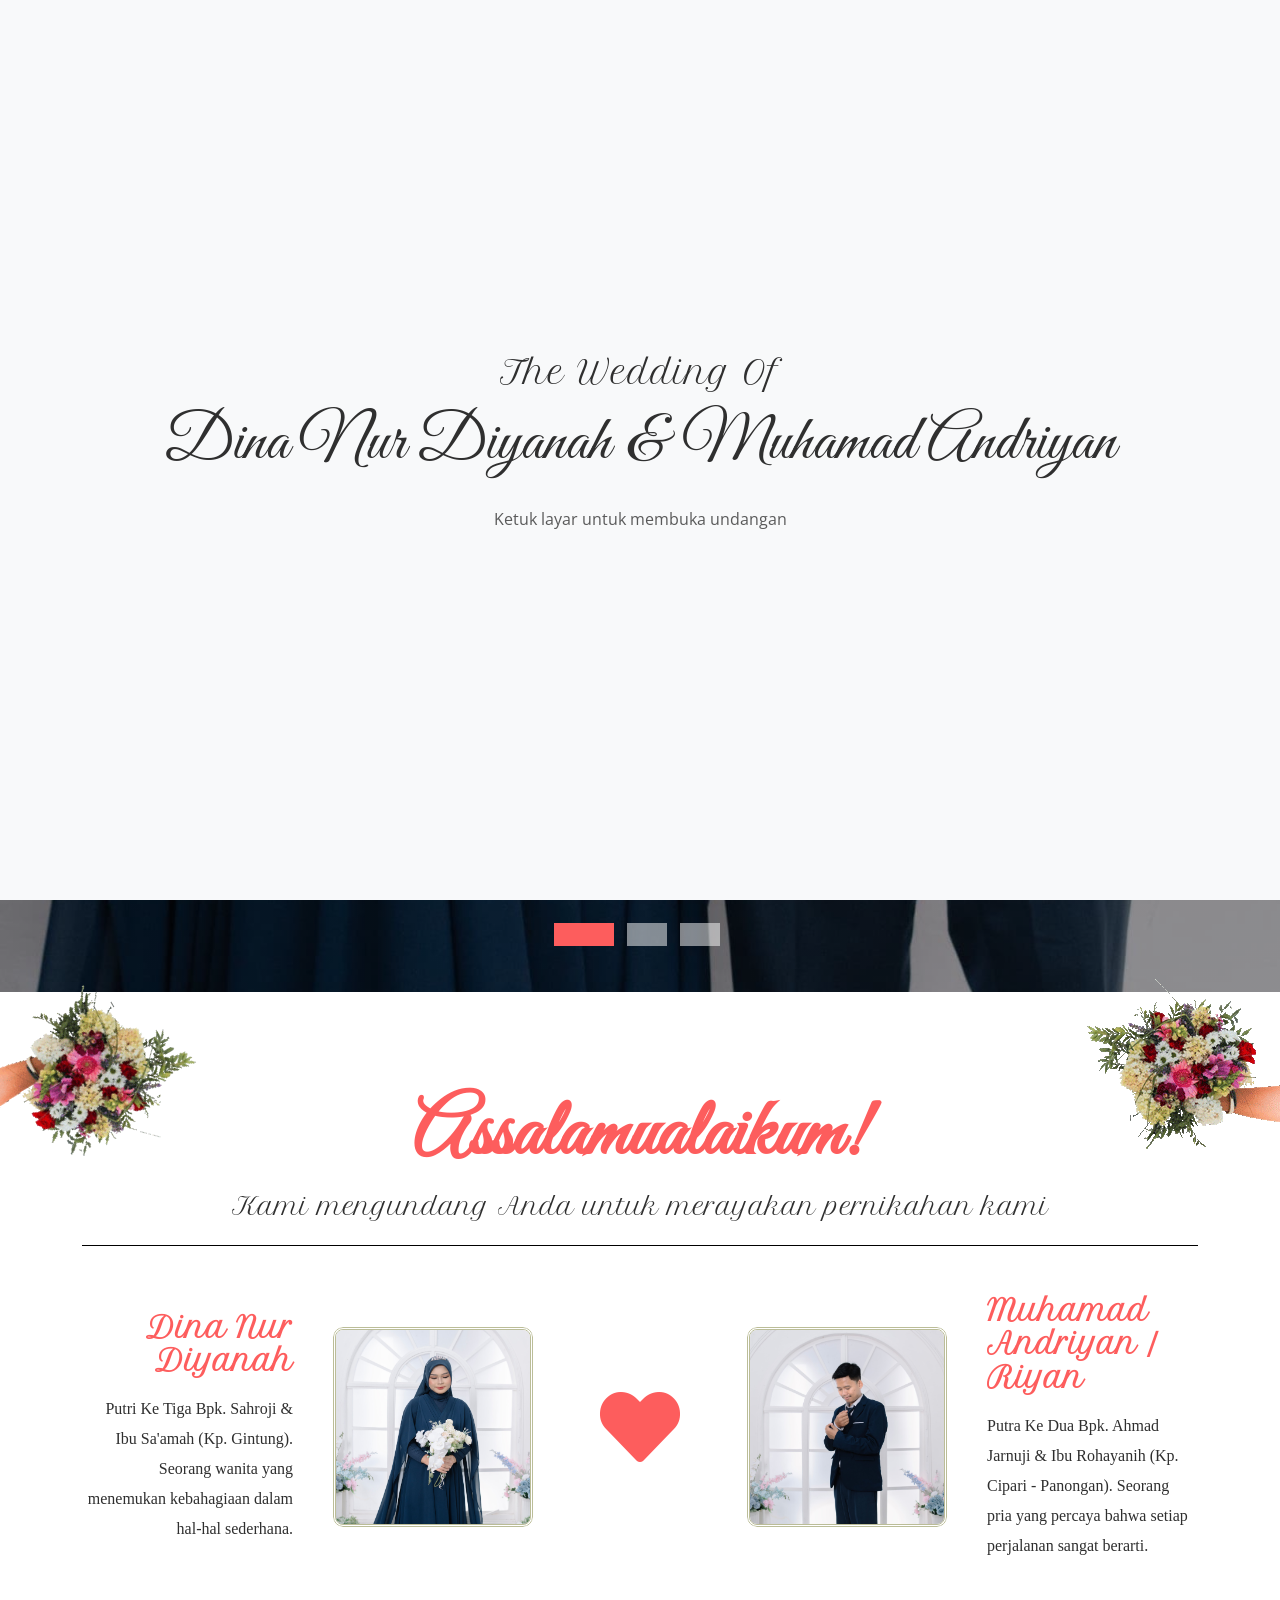
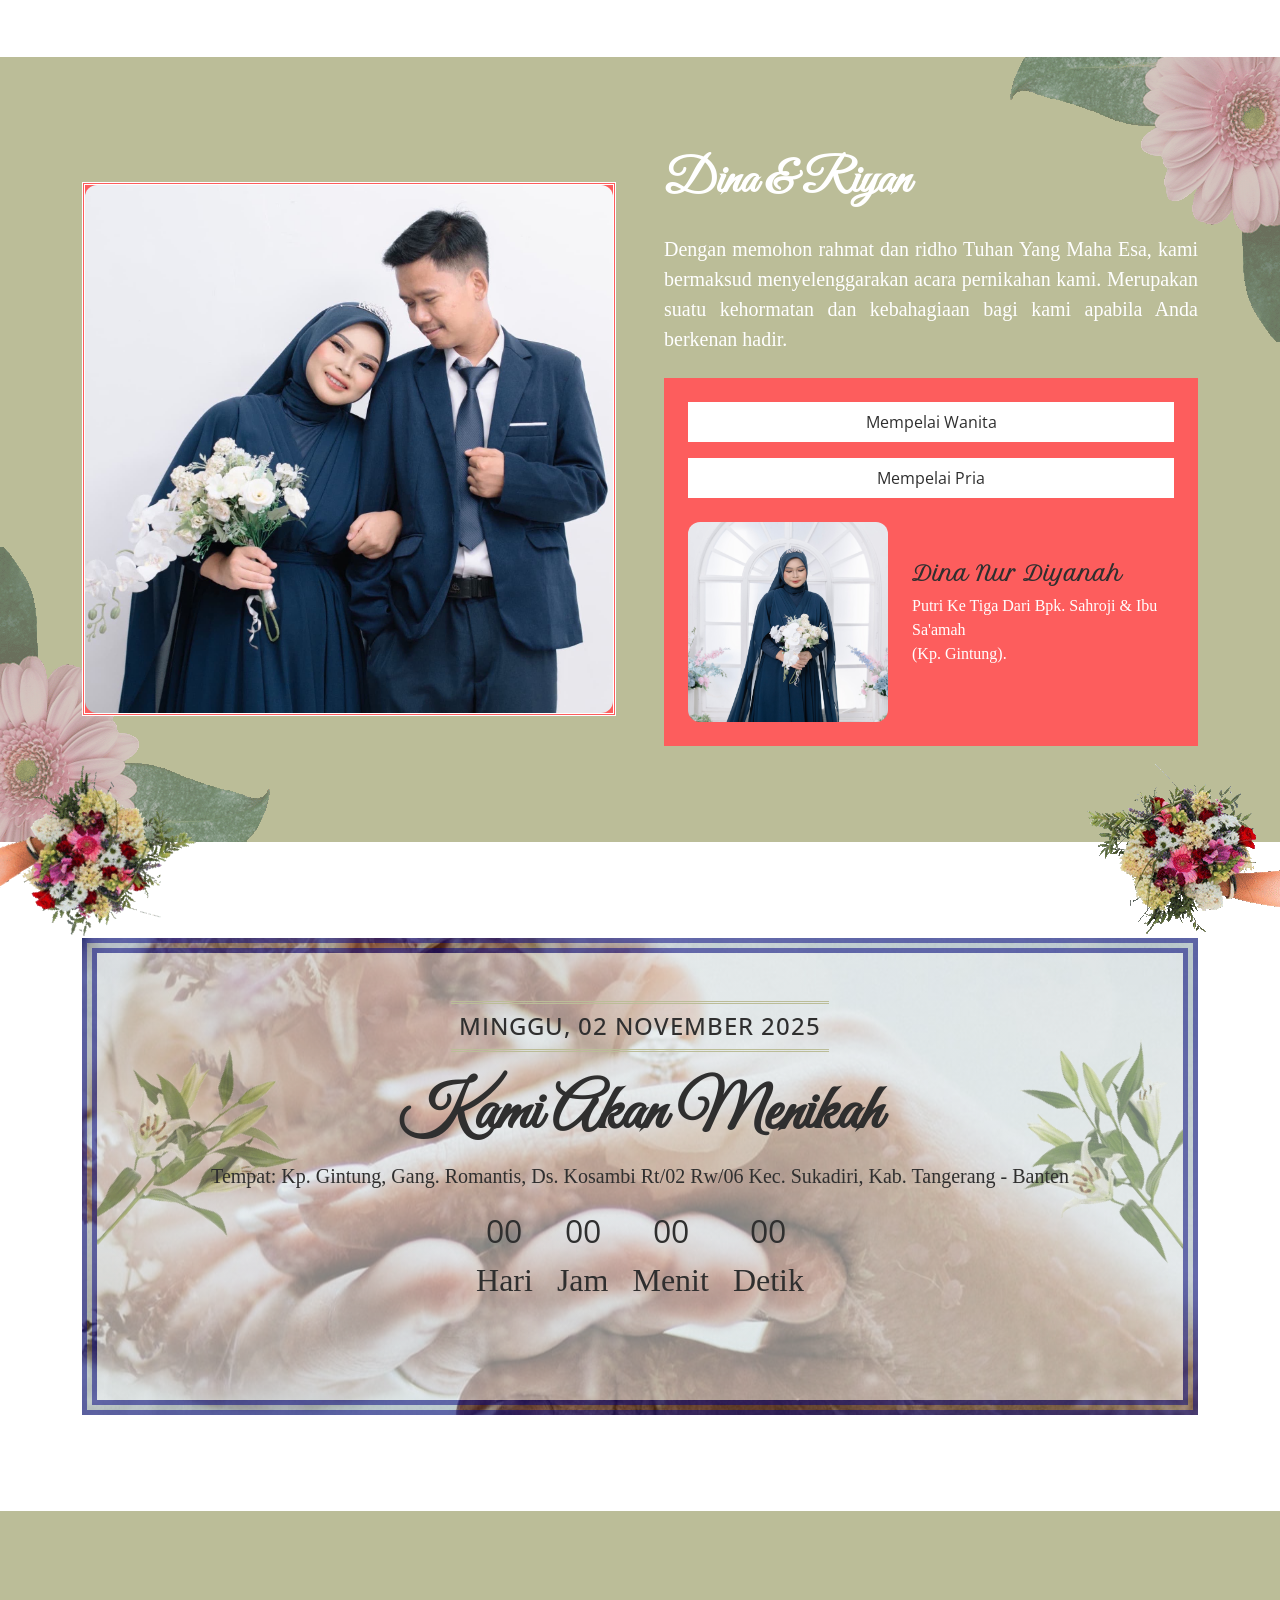
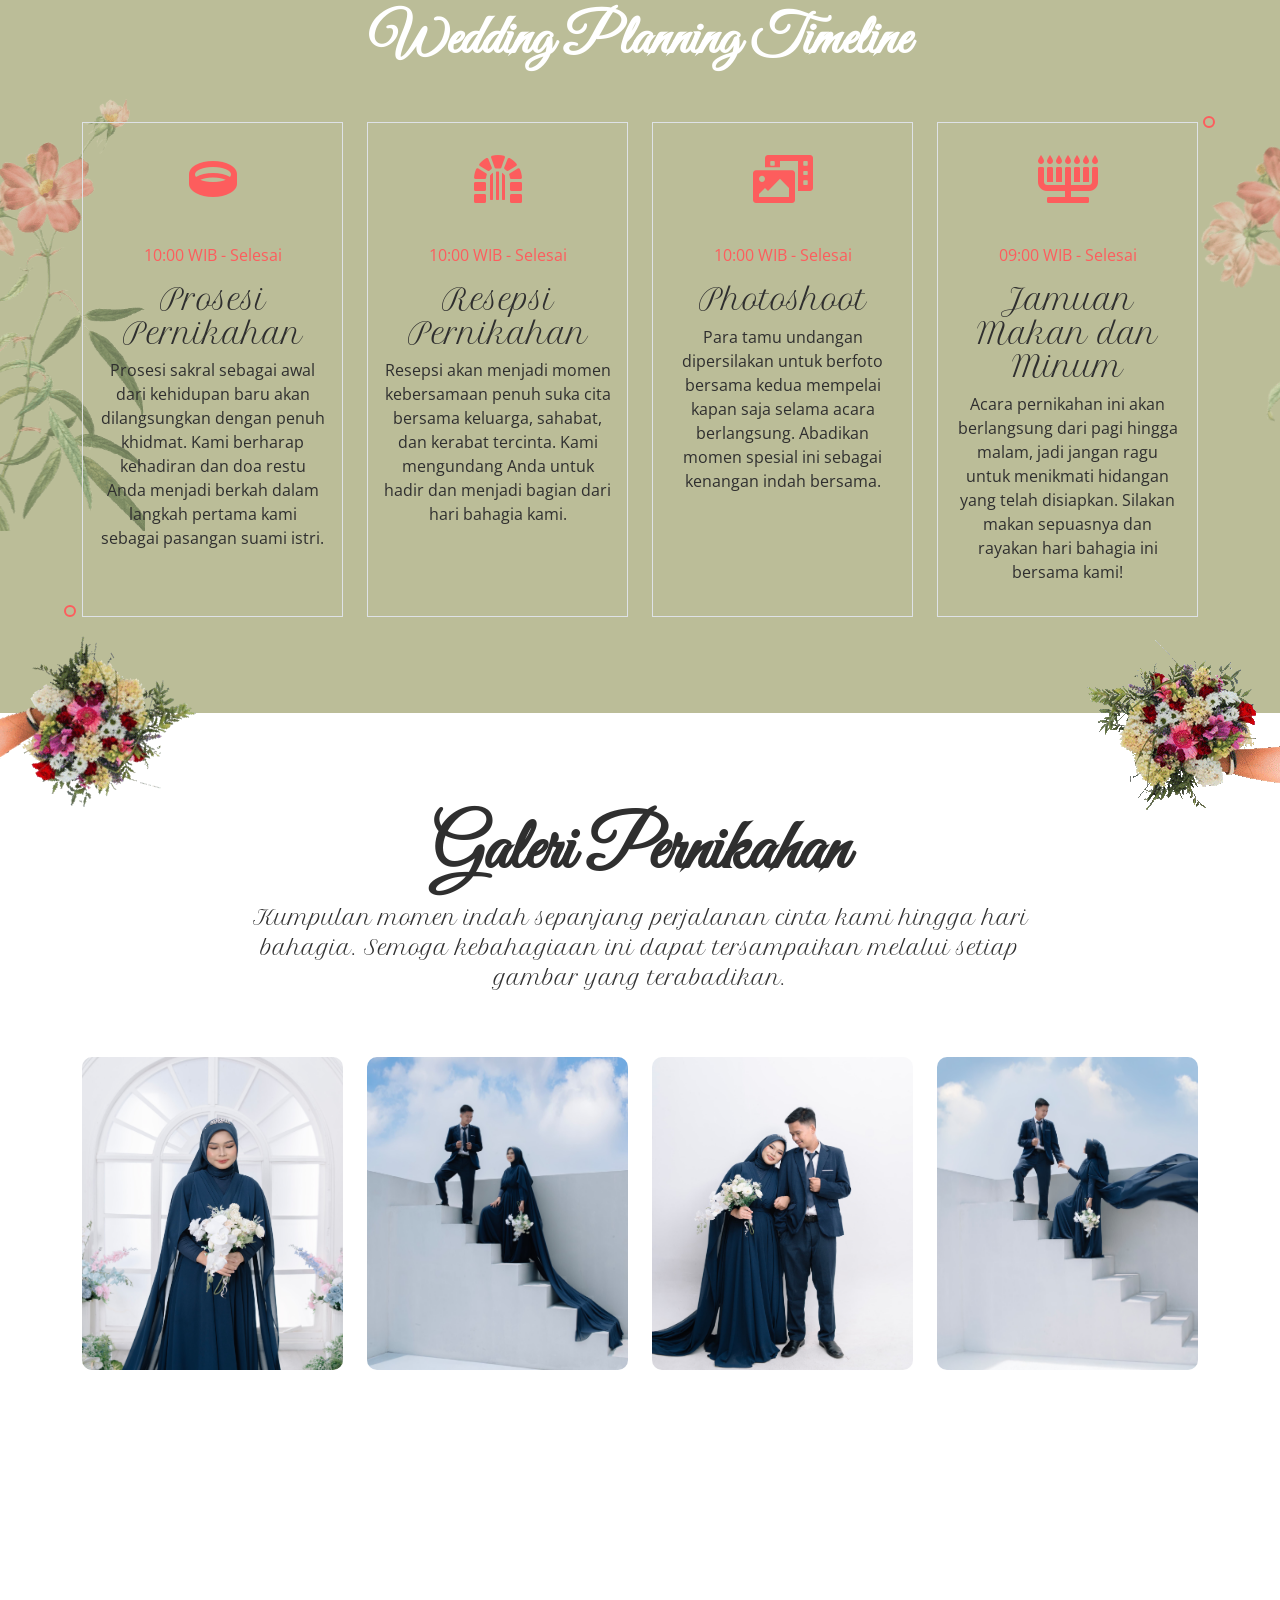
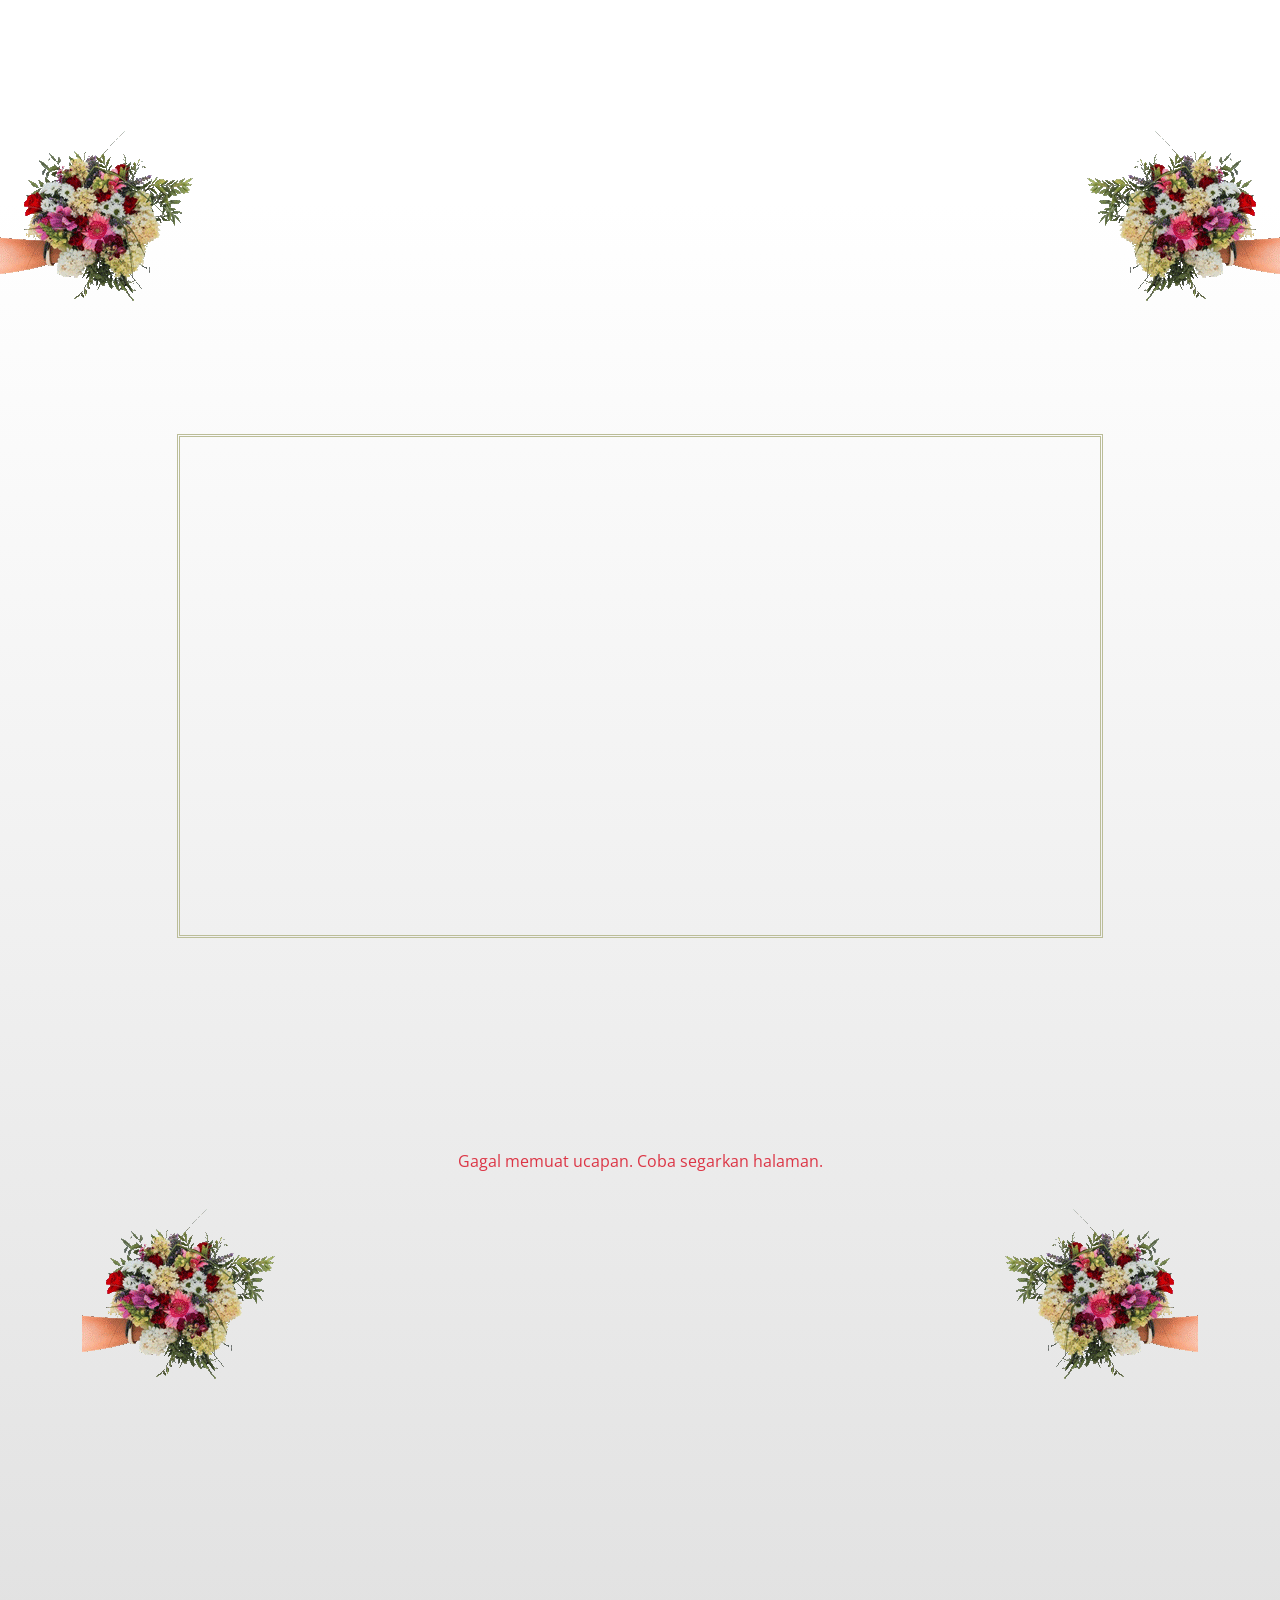
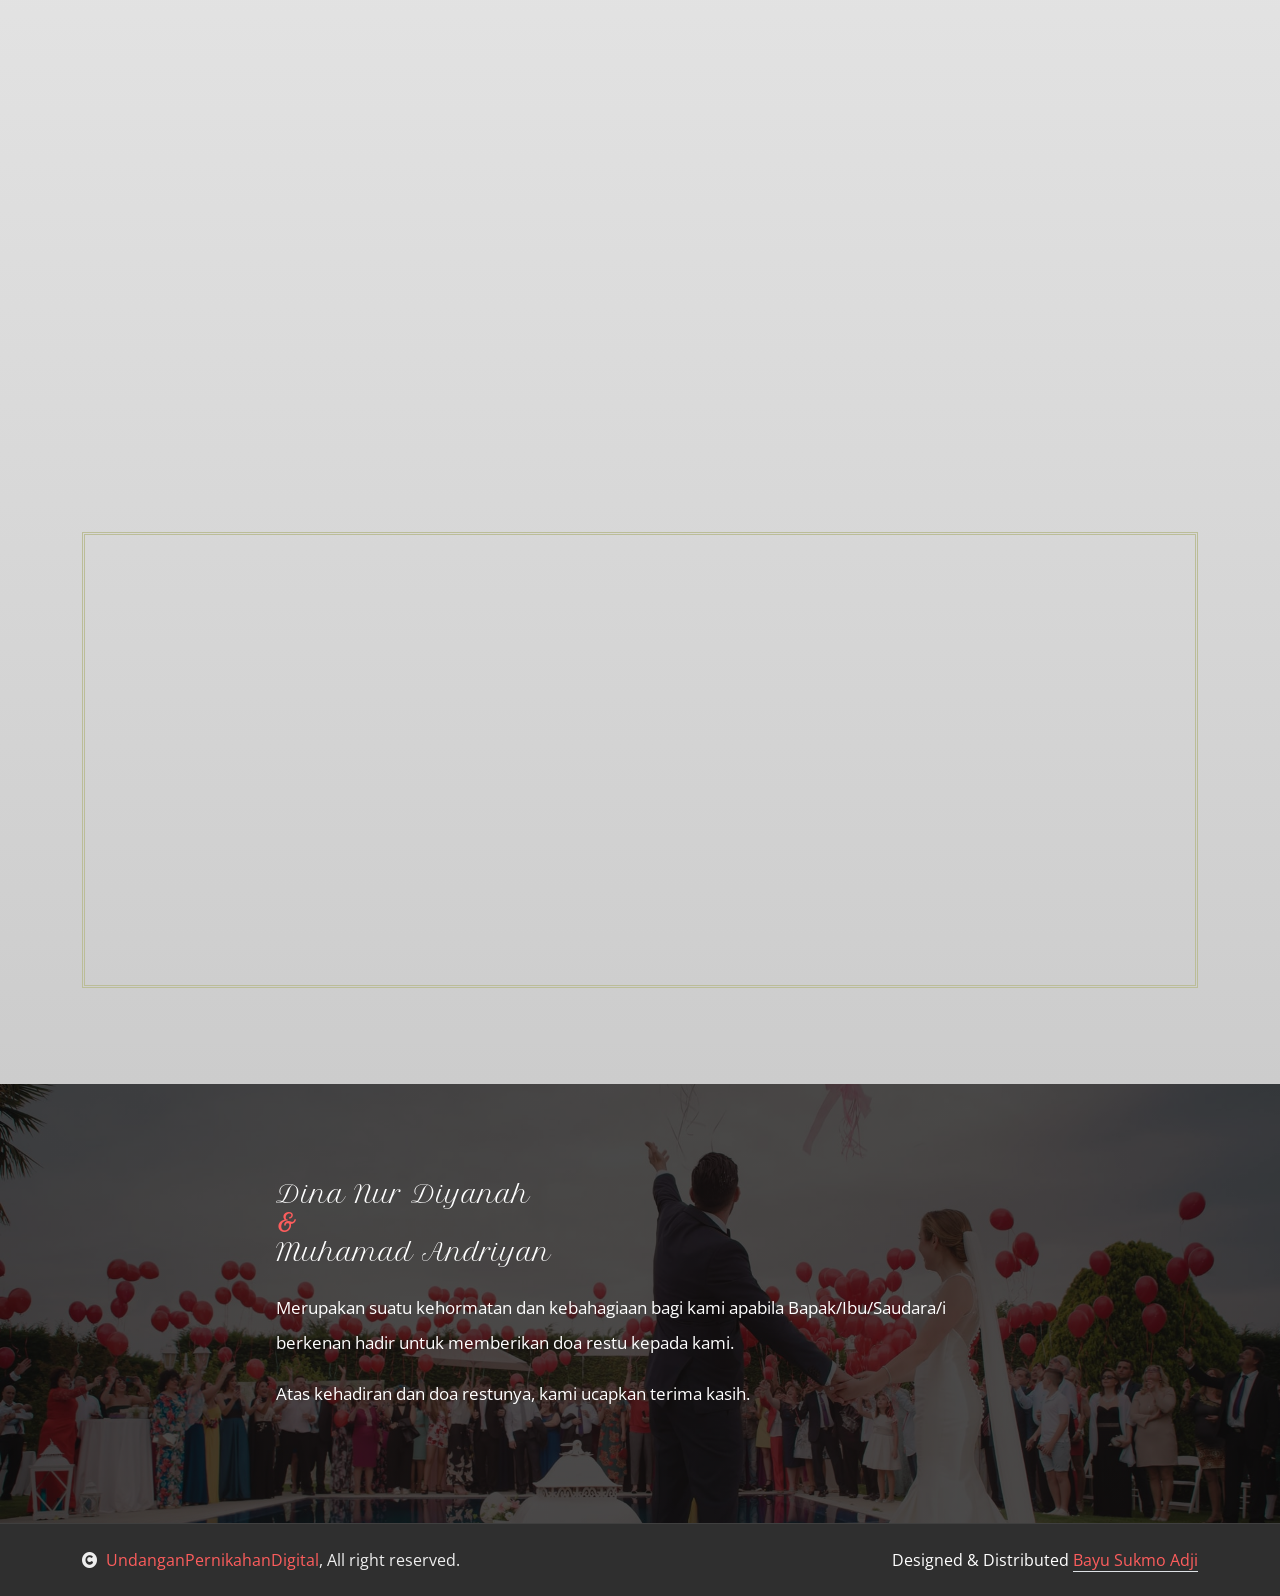
==== commit 4618b701: "te" ====
--- a/index.html
+++ b/index.html
@@ -1155,8 +1155,8 @@
               <div class="border-secondary" style="border-style: double">
                 <iframe
                   class="w-100"
-                  style="height: 450px; margin-bottom: -6px"
-                  src="https://www.google.com/maps/embed?pb=!1m18!1m12!1m3!1d3966.680089662676!2d106.5589397!3d-6.3299931!2m3!1f0!2f0!3f0!3m2!1i1024!2i768!4f13.1!3m3!1m2!1s0x2e69e2ea584bc393%3A0xcf1c7726e172a583!2sKtr.%20Desa%20Bojong%20Kamal%2C%20Kec.%20Legok%2C%20Kabupaten%20Tangerang%2C%20Banten!5e0!3m2!1sid!2sid!4v1719744082381!5m2!1sid!2sid"
+                  style="height: 450px; margin-bottom: -6px; border: 0"
+                  src="https://www.google.com/maps/place/Musholah+Al+Jannah/@-6.099731,106.5577655,17z/data=!4m6!3m5!1s0x2e6a00f4d29db905:0xbfa8bfe88b51b545!8m2!3d-6.1000393!4d106.5585288!16s%2Fg%2F11dzddp7rr?entry=ttu&g_ep=EgoyMDI1MTAyMi4wIKXMDSoASAFQAw%3D%3D"
                   loading="lazy"
                   referrerpolicy="no-referrer-when-downgrade"
                 ></iframe>
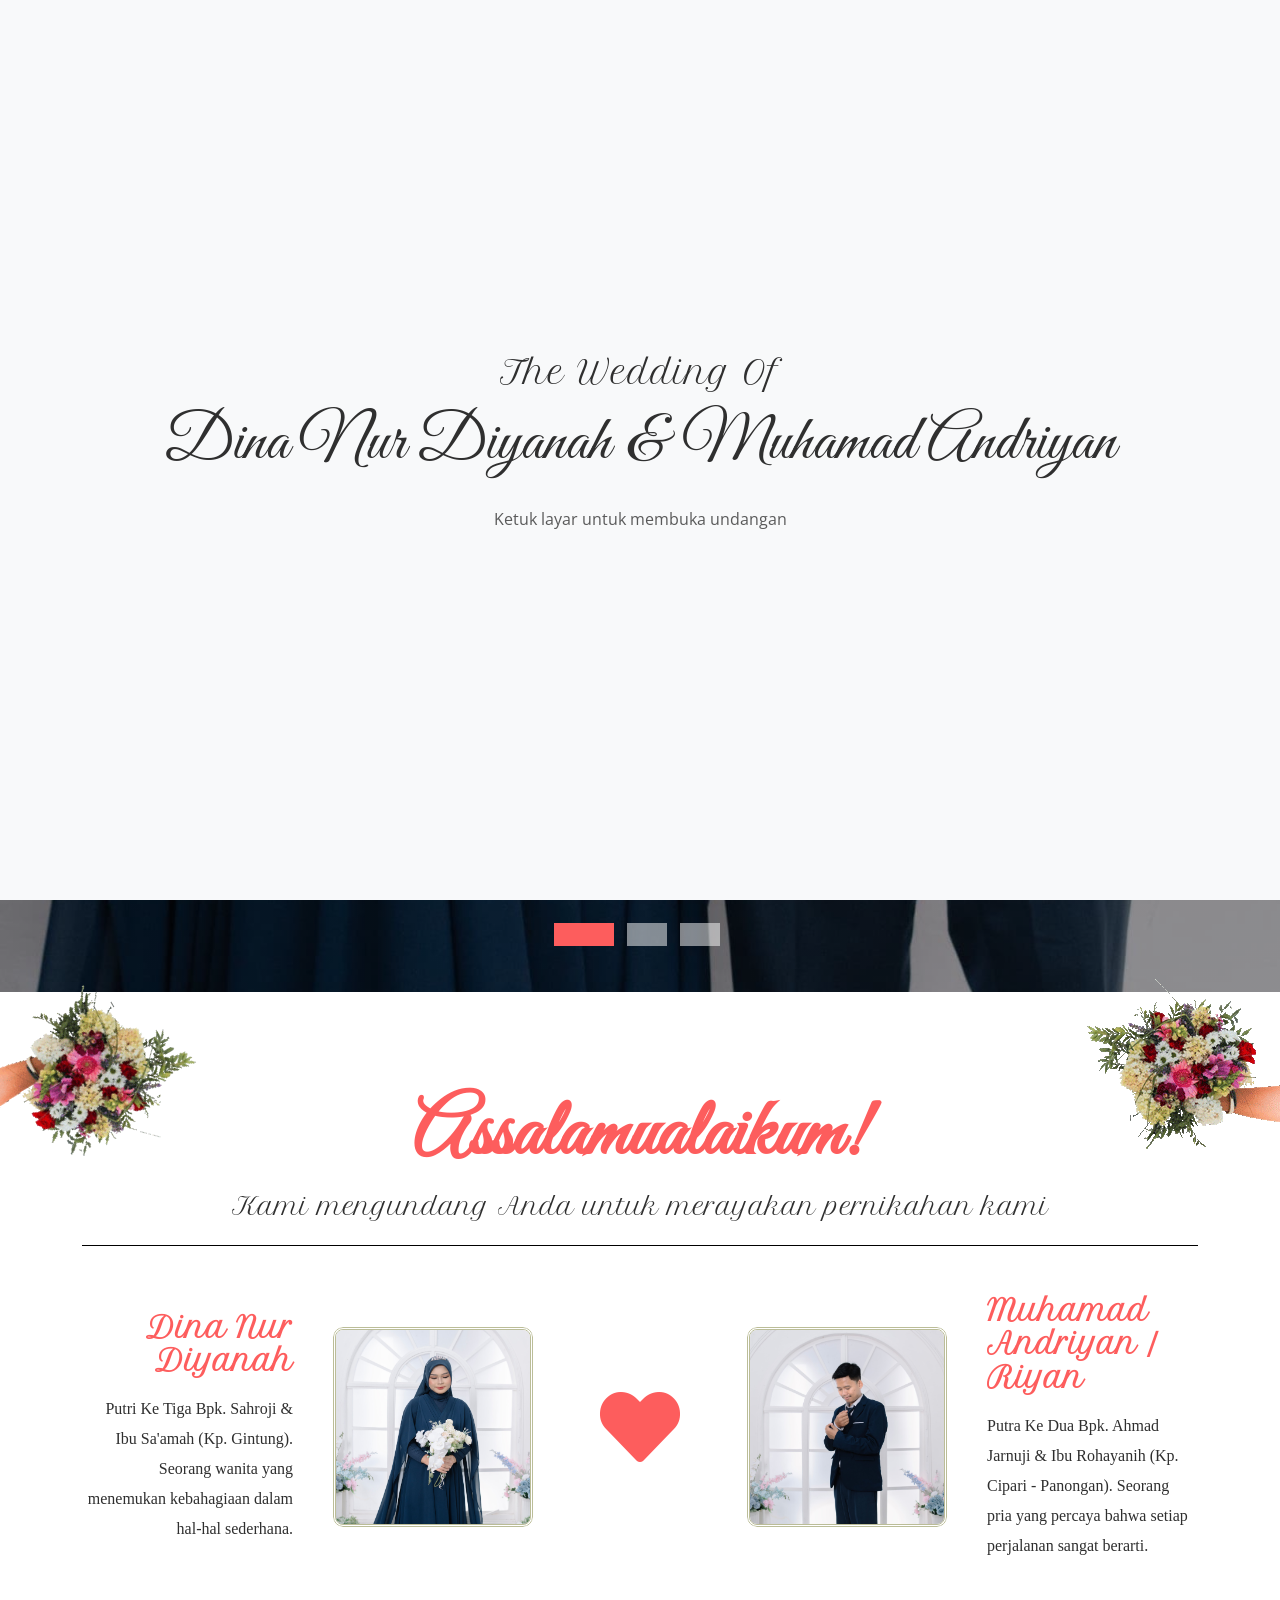
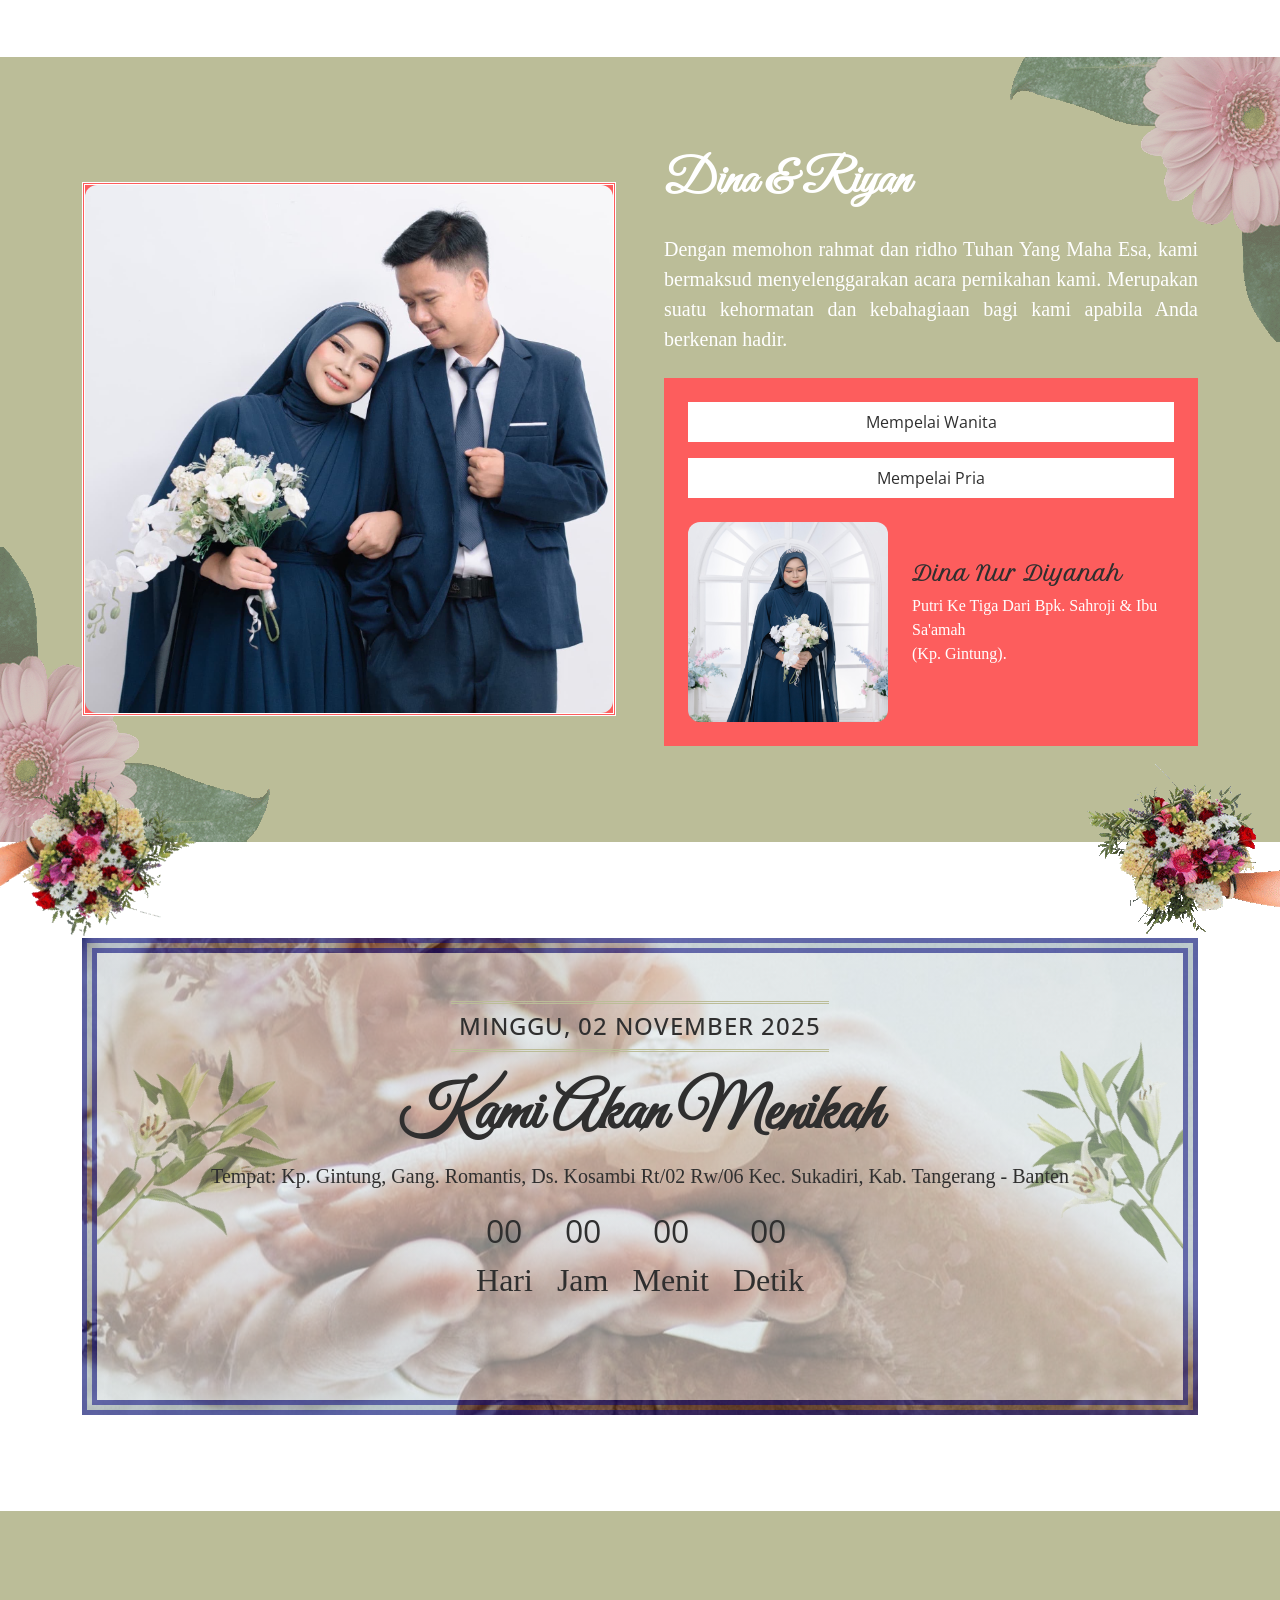
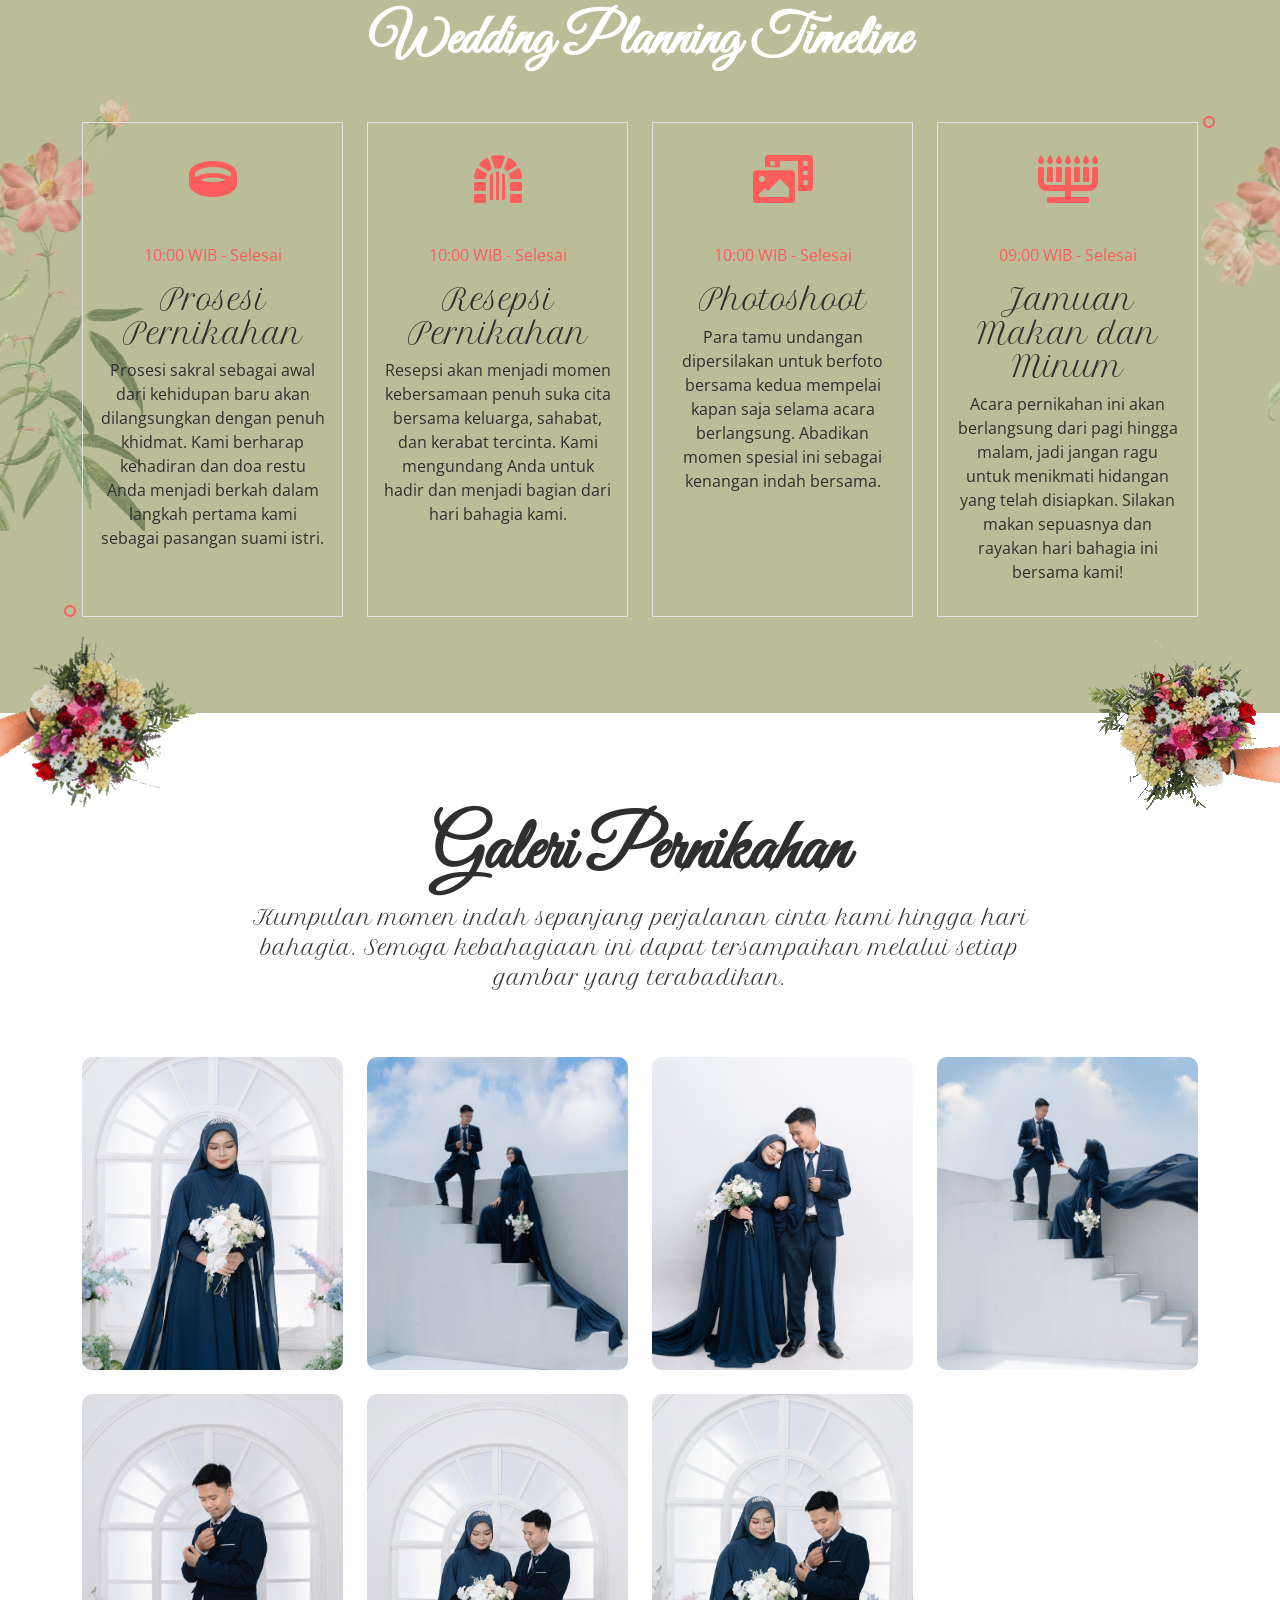
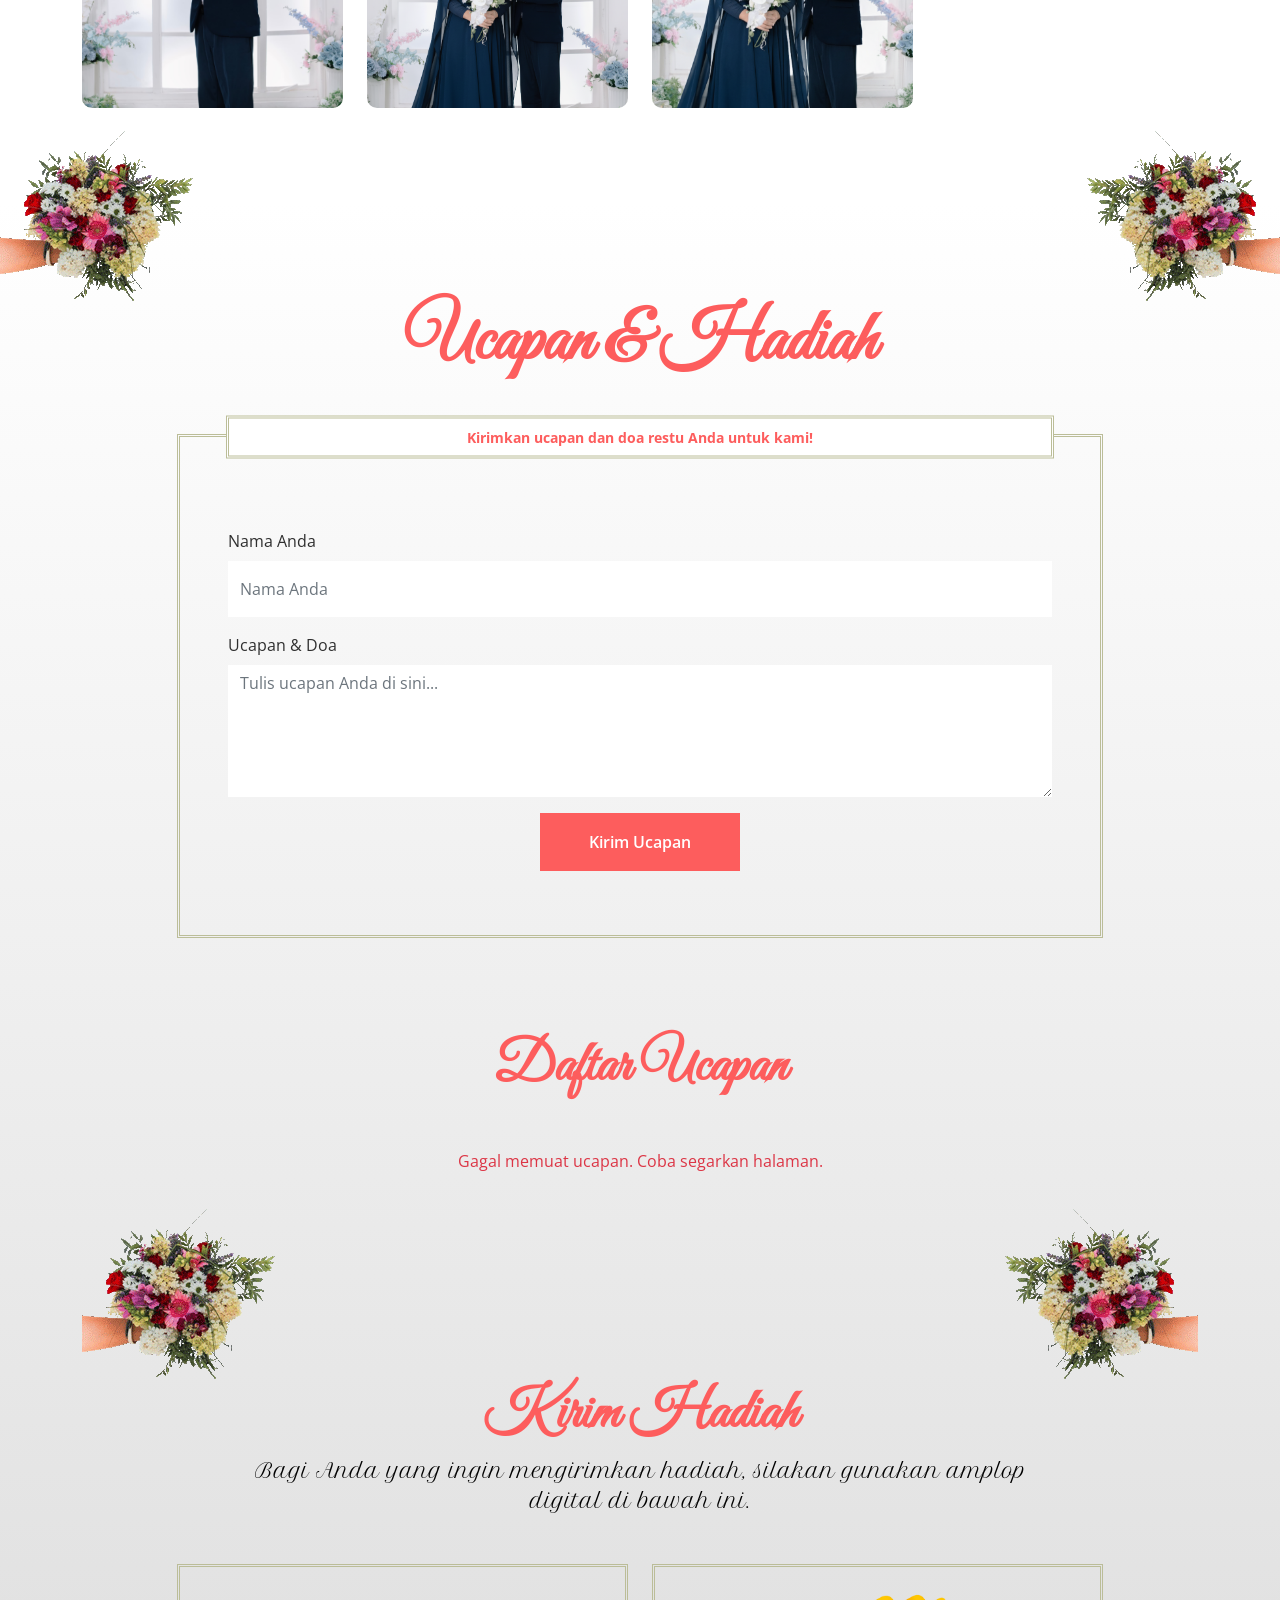
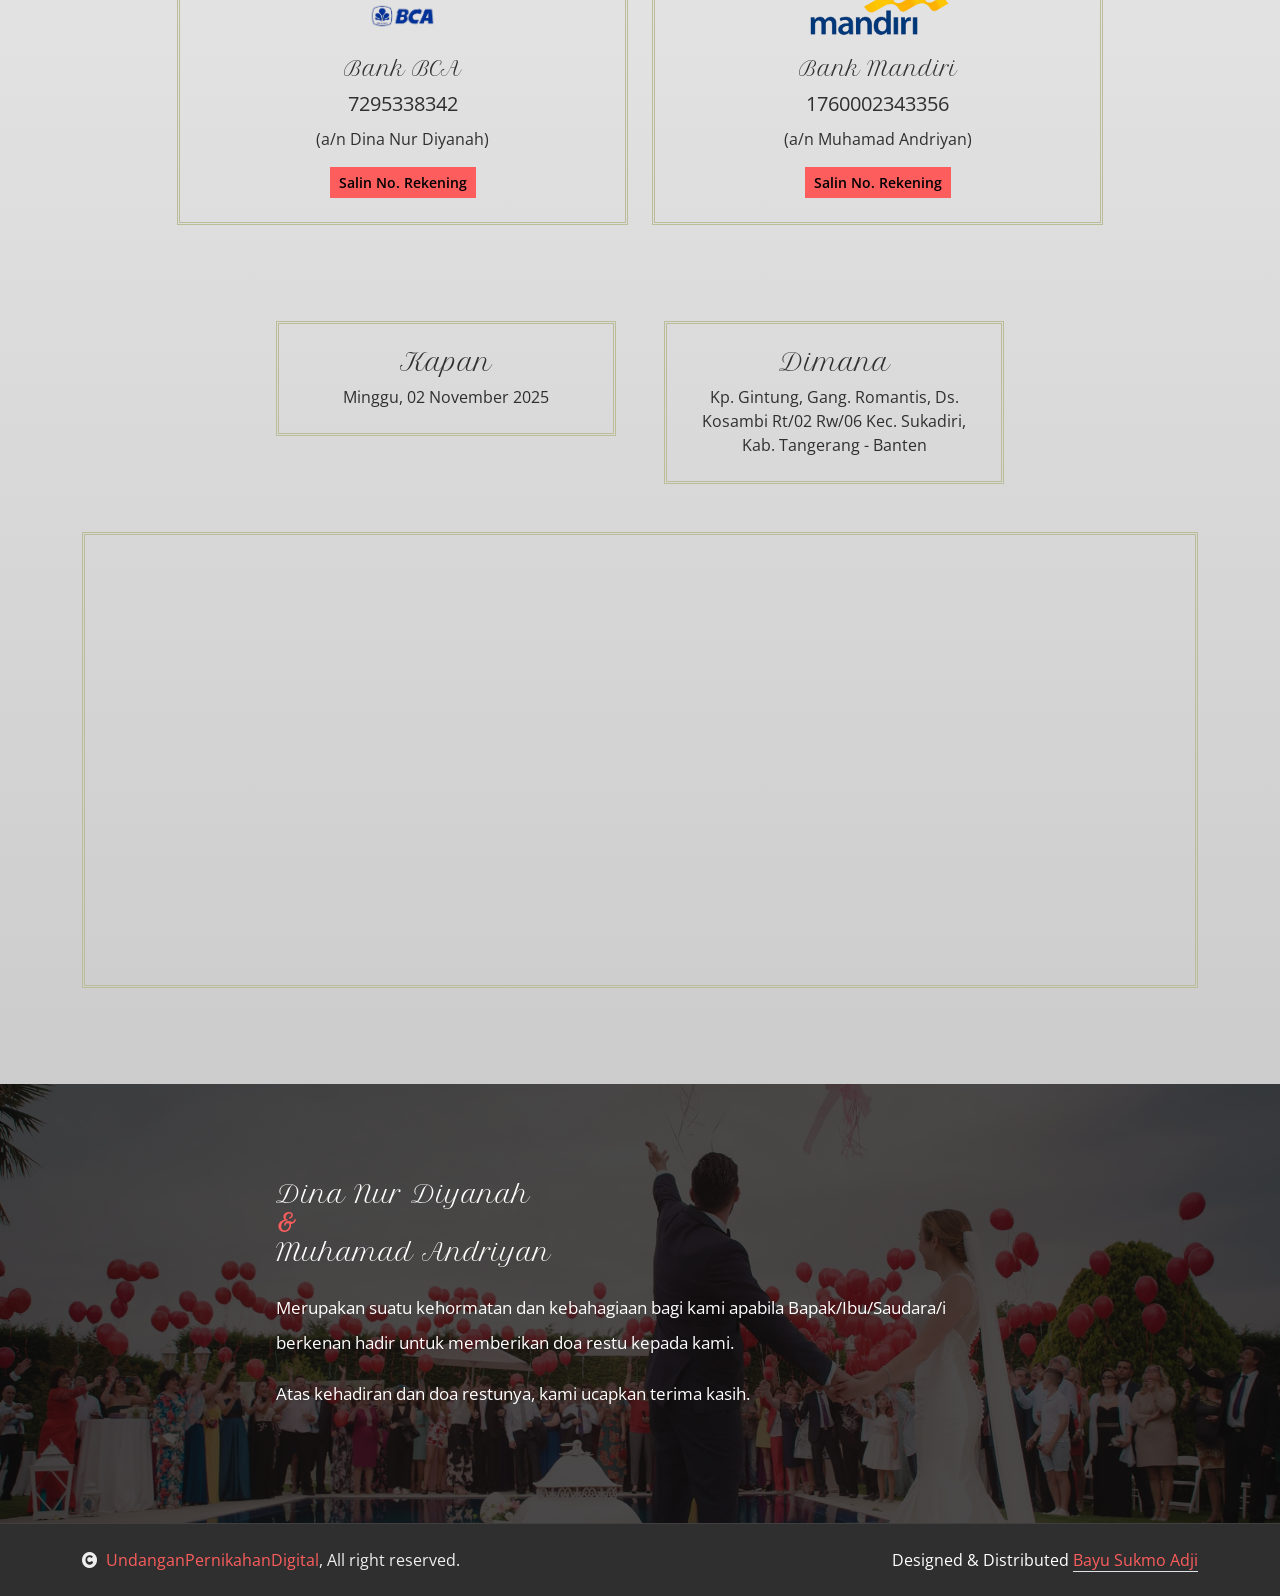
==== commit 01f1325b: "te" ====
--- a/index.html
+++ b/index.html
@@ -1156,7 +1156,8 @@
                 <iframe
                   class="w-100"
                   style="height: 450px; margin-bottom: -6px; border: 0"
-                  src="https://www.google.com/maps/place/Musholah+Al+Jannah/@-6.099731,106.5577655,17z/data=!4m6!3m5!1s0x2e6a00f4d29db905:0xbfa8bfe88b51b545!8m2!3d-6.1000393!4d106.5585288!16s%2Fg%2F11dzddp7rr?entry=ttu&g_ep=EgoyMDI1MTAyMi4wIKXMDSoASAFQAw%3D%3D"
+                  src="https://www.google.com/maps/embed?pb=!1m14!1m8!1m3!1d3967.229736603532!2d106.5577655!3d-6.099731!3m2!1i1024!2i768!4f13.1!3m3!1m2!1s0x2e6a00f4d29db905%3A0xbfa8bfe88b51b545!2sMusholah%20Al%20Jannah!5e0!3m2!1sid!2sid!4v1761533600313!5m2!1sid!2sid"
+                  allowfullscreen=""
                   loading="lazy"
                   referrerpolicy="no-referrer-when-downgrade"
                 ></iframe>
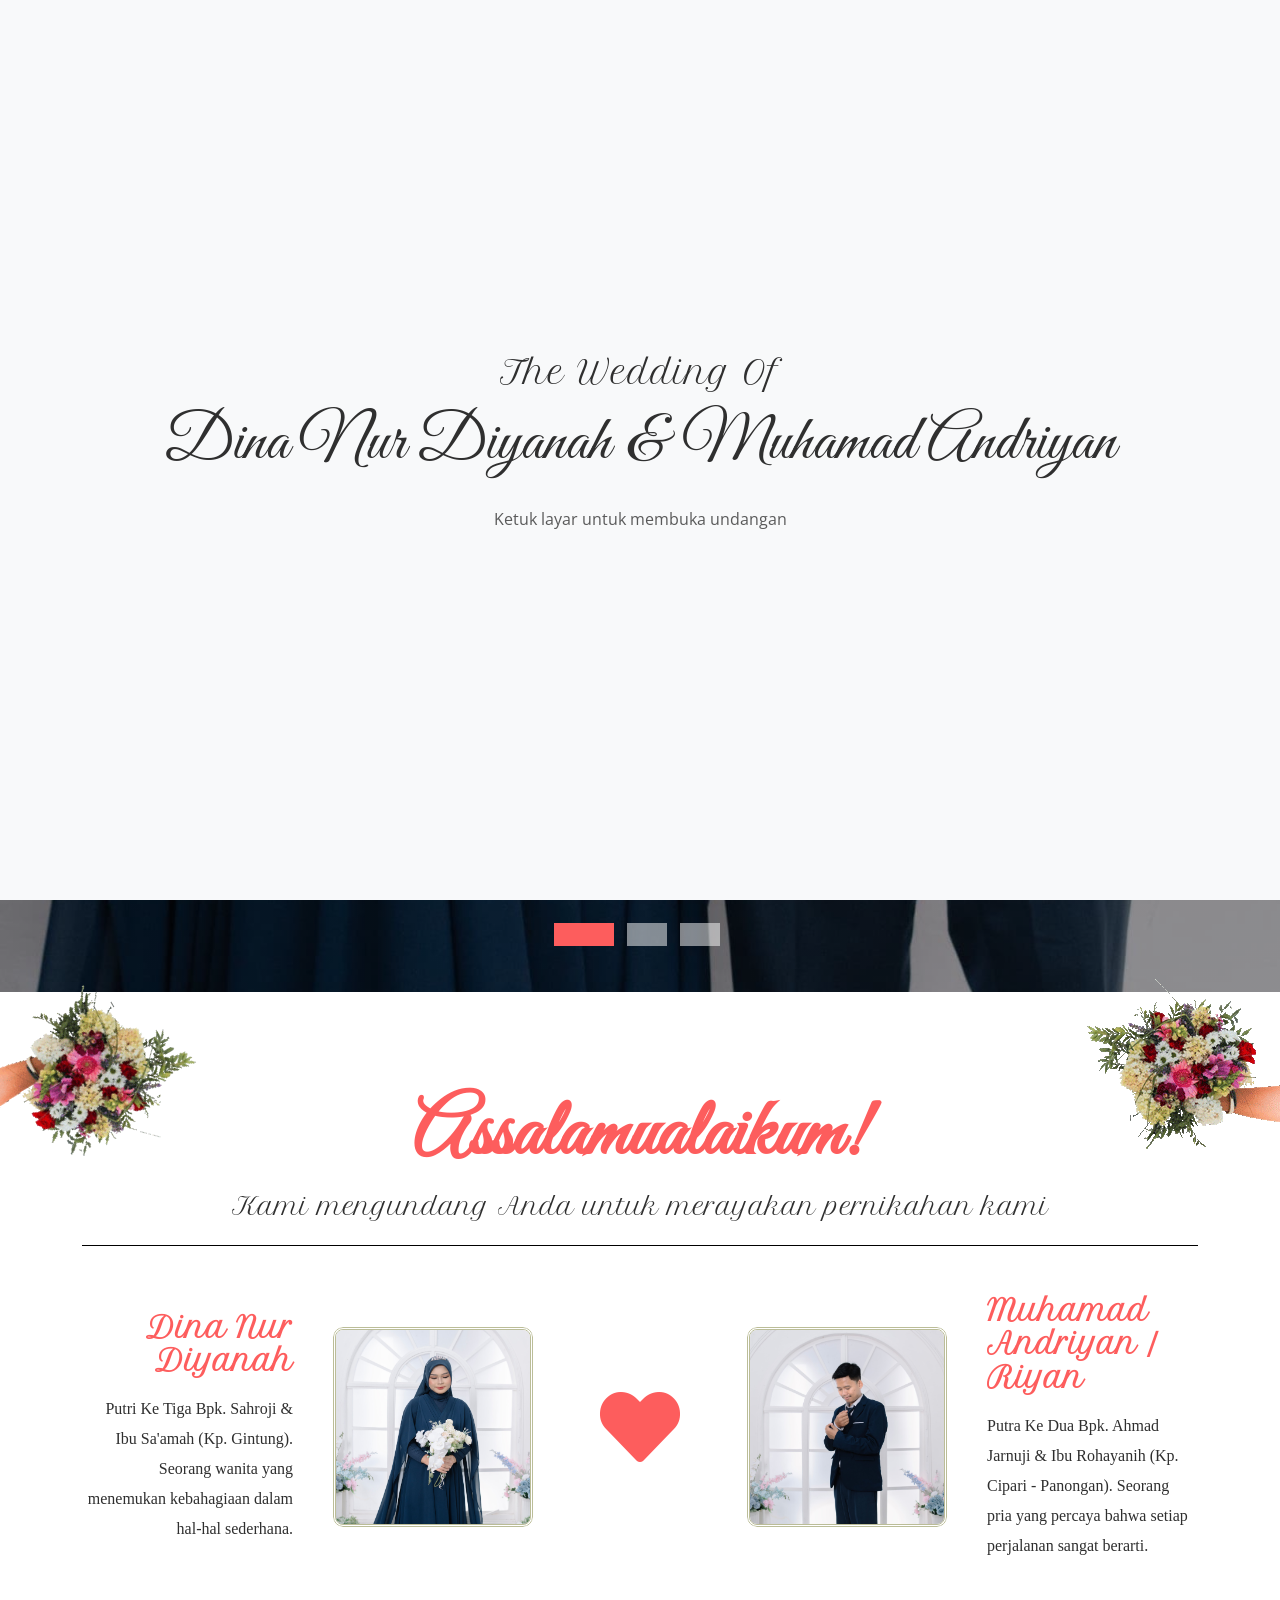
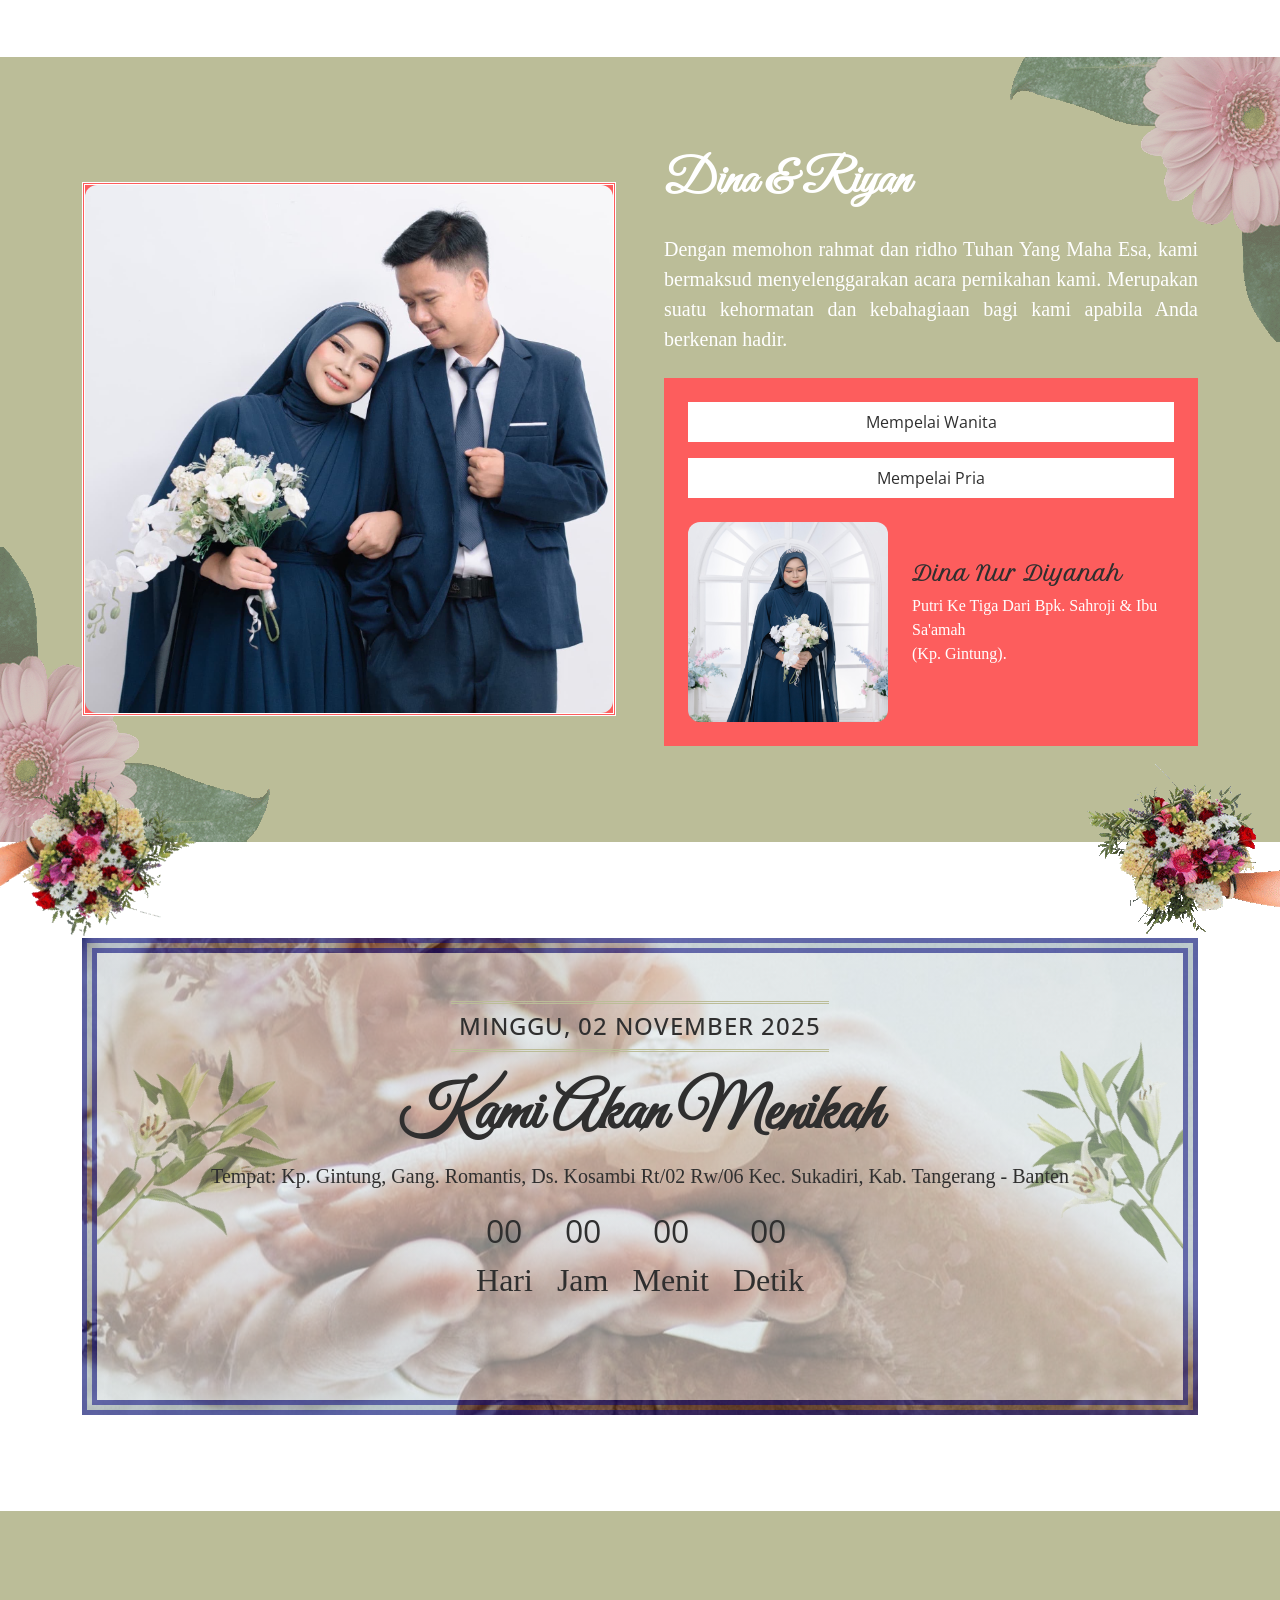
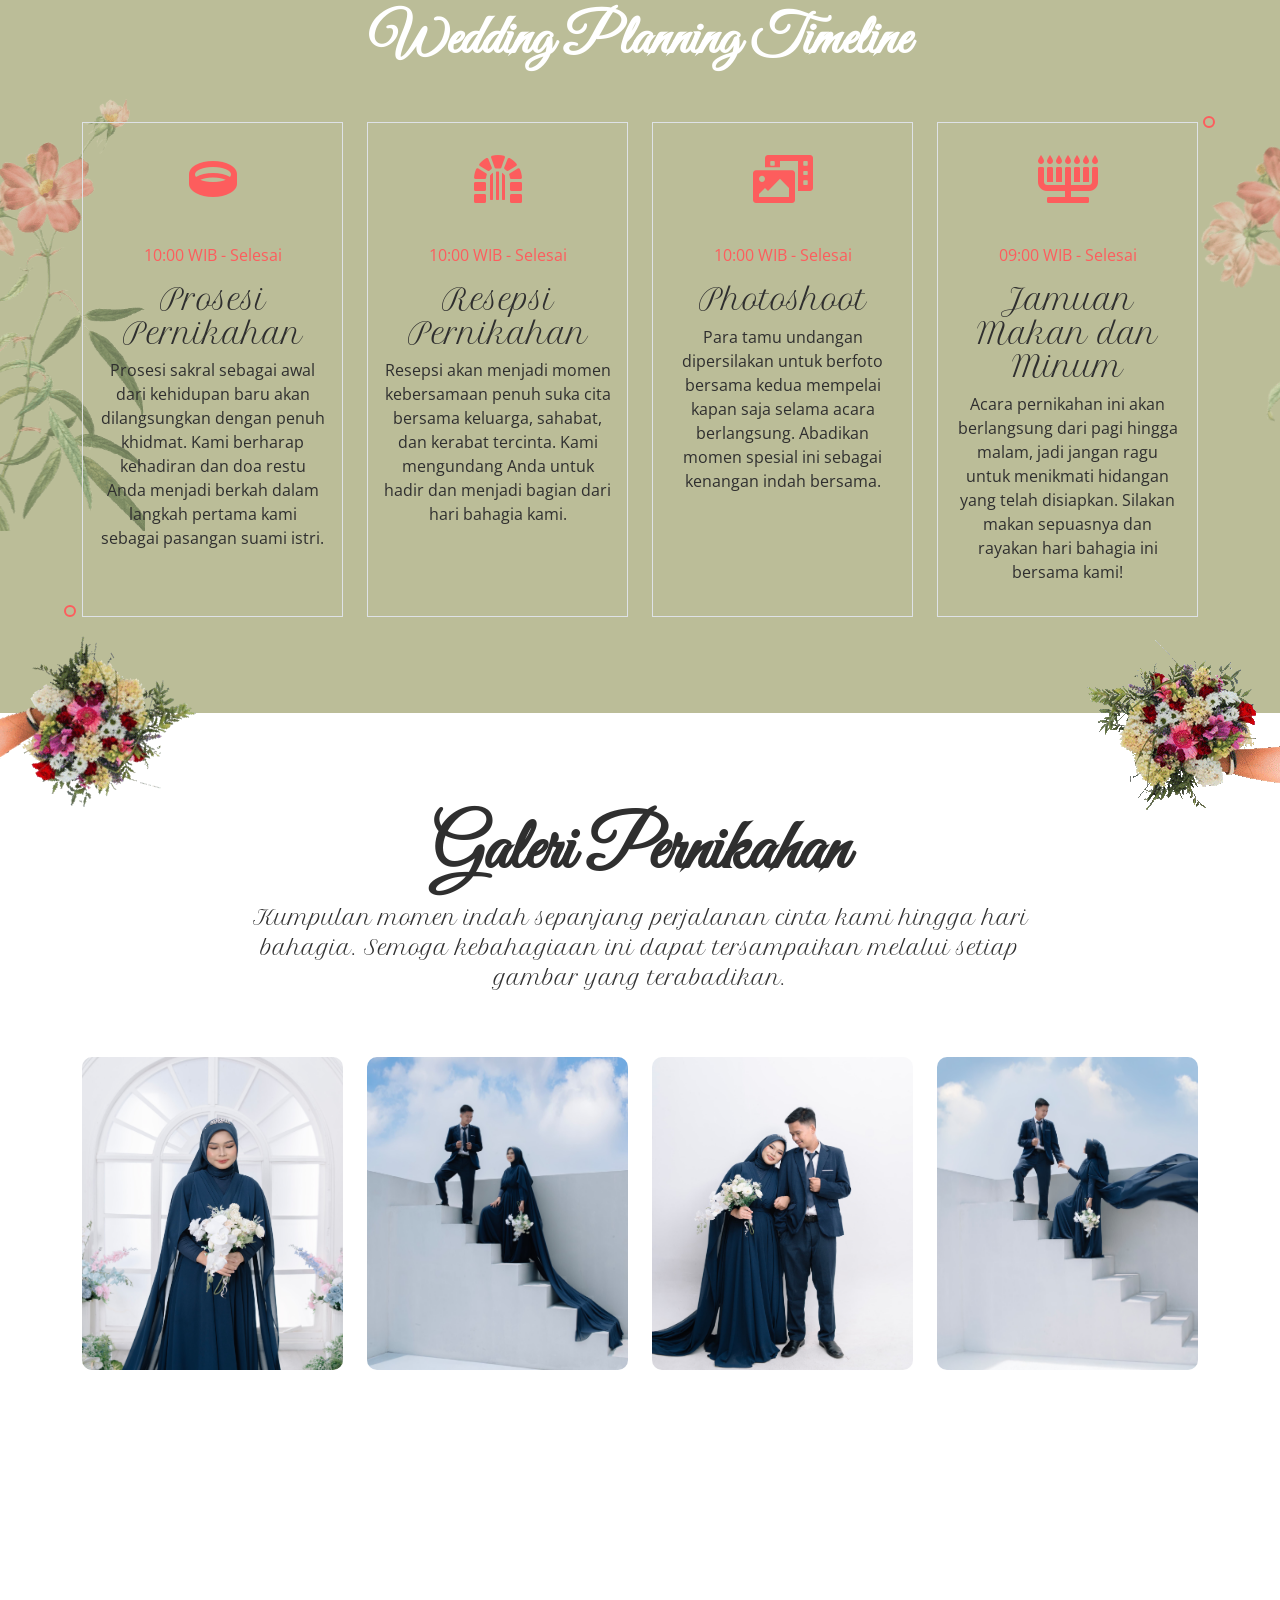
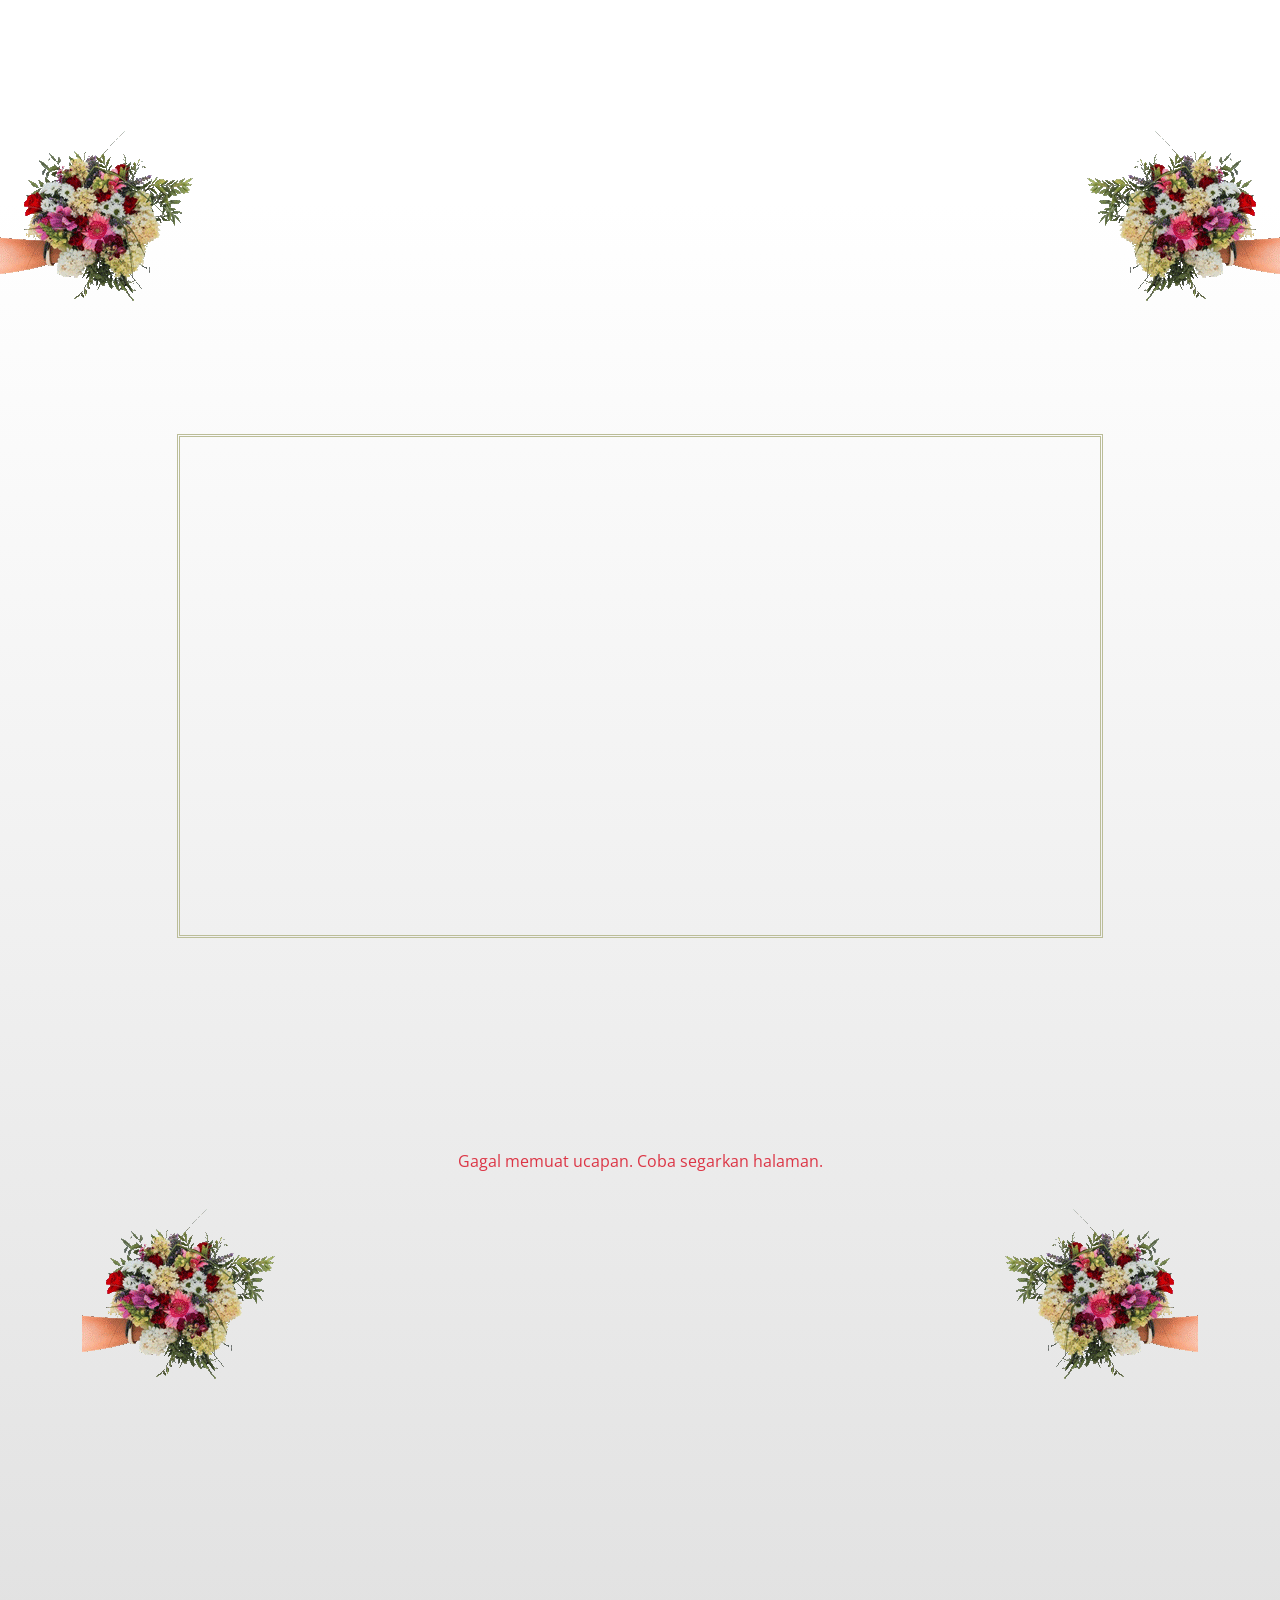
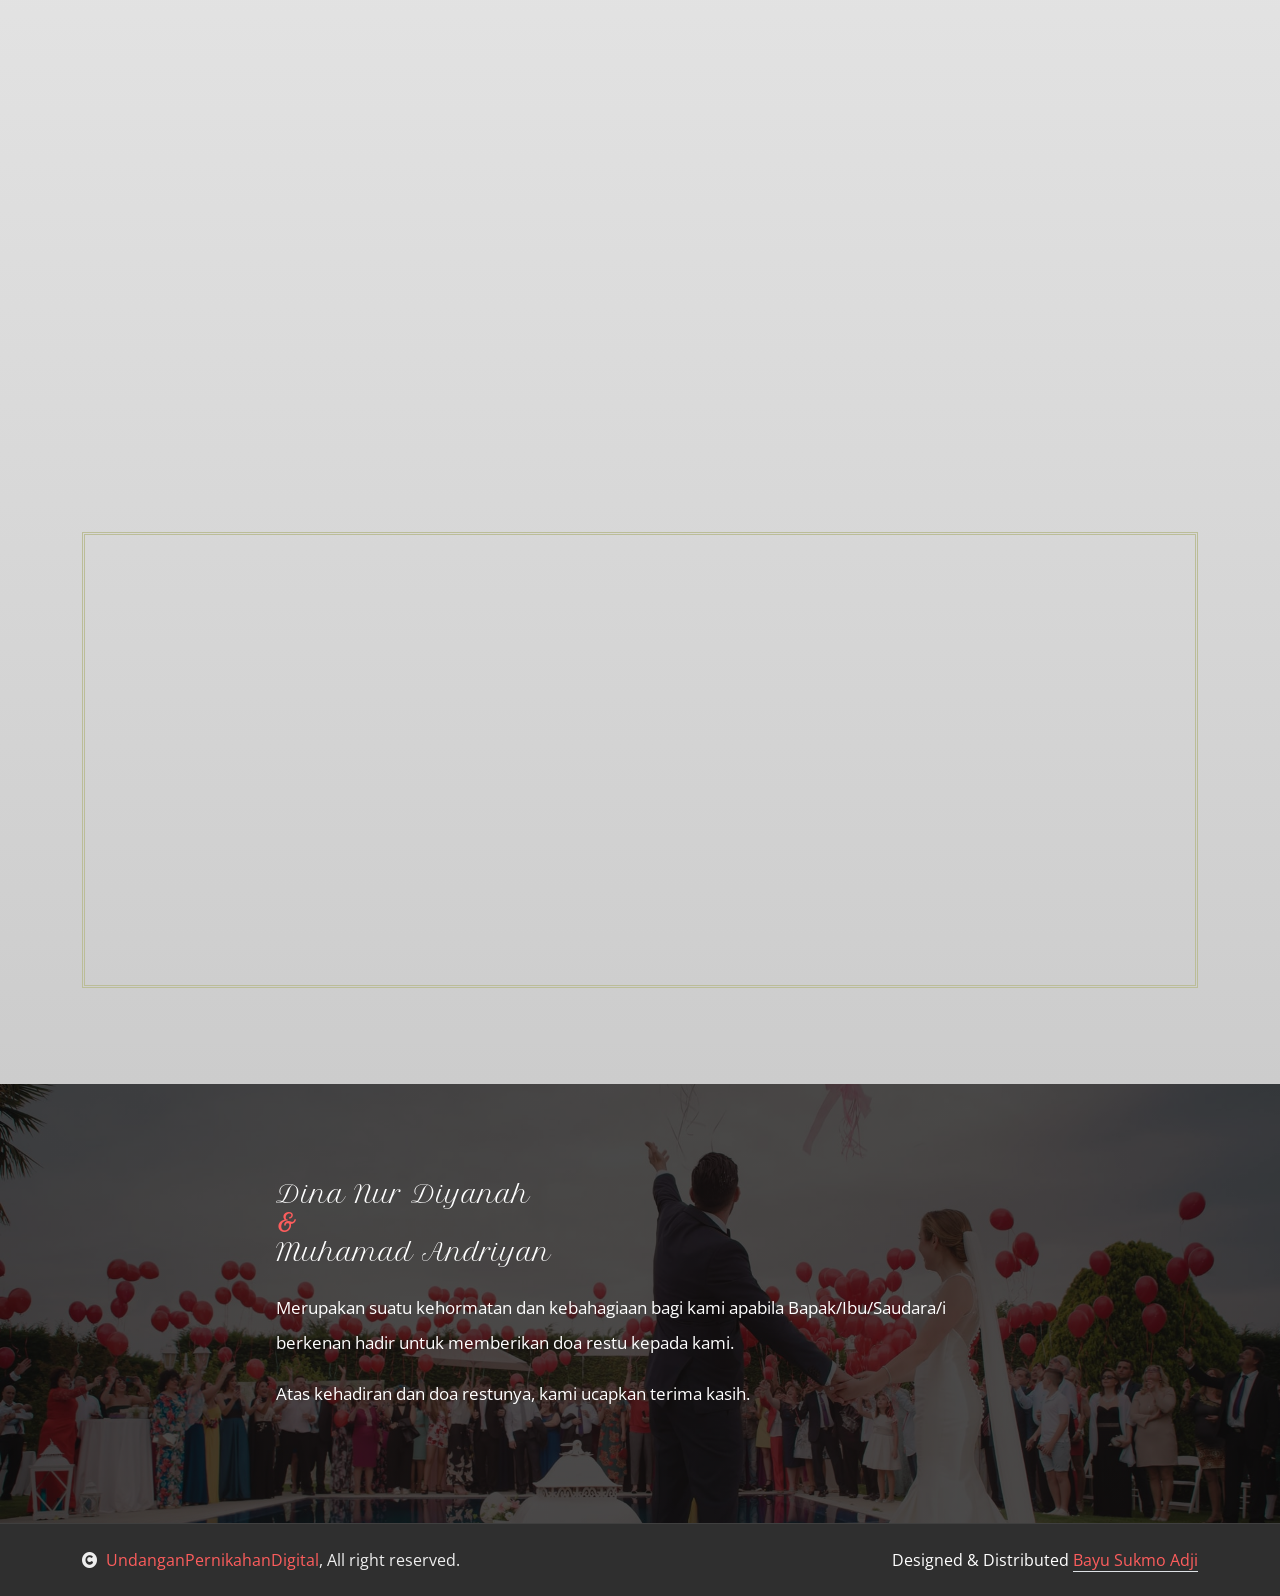
==== commit b2cd2983: "tae" ====
--- a/index.html
+++ b/index.html
@@ -71,7 +71,7 @@
           <nav class="navbar navbar-light navbar-expand-xl" id="navBar">
             <a href="index.html" class="navbar-brand">
               <h4 class="text-primary display-6 fw-bold mb-0">
-                Dina Mbem <strong class="text-secondary">&</strong> Riyan
+                Riyan <strong class="text-secondary">&</strong> Dina
               </h4>
             </a>
             <button
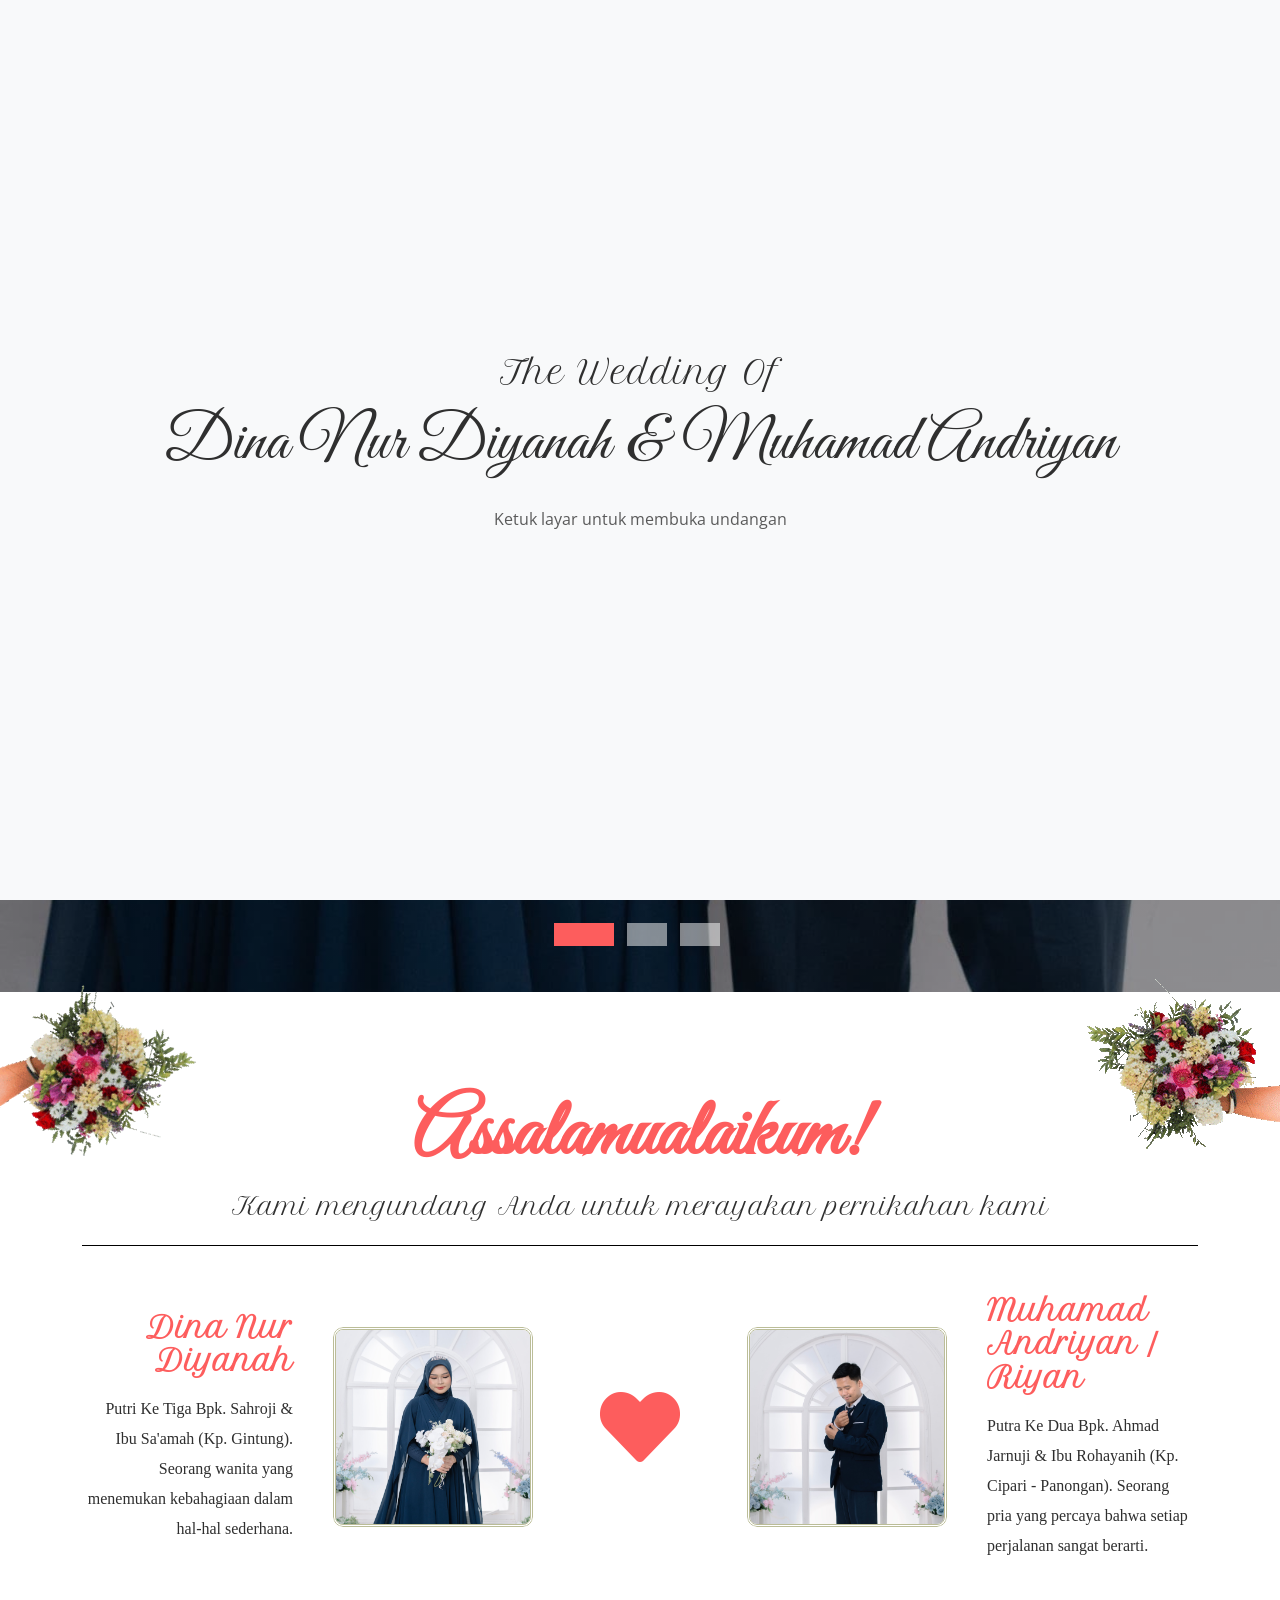
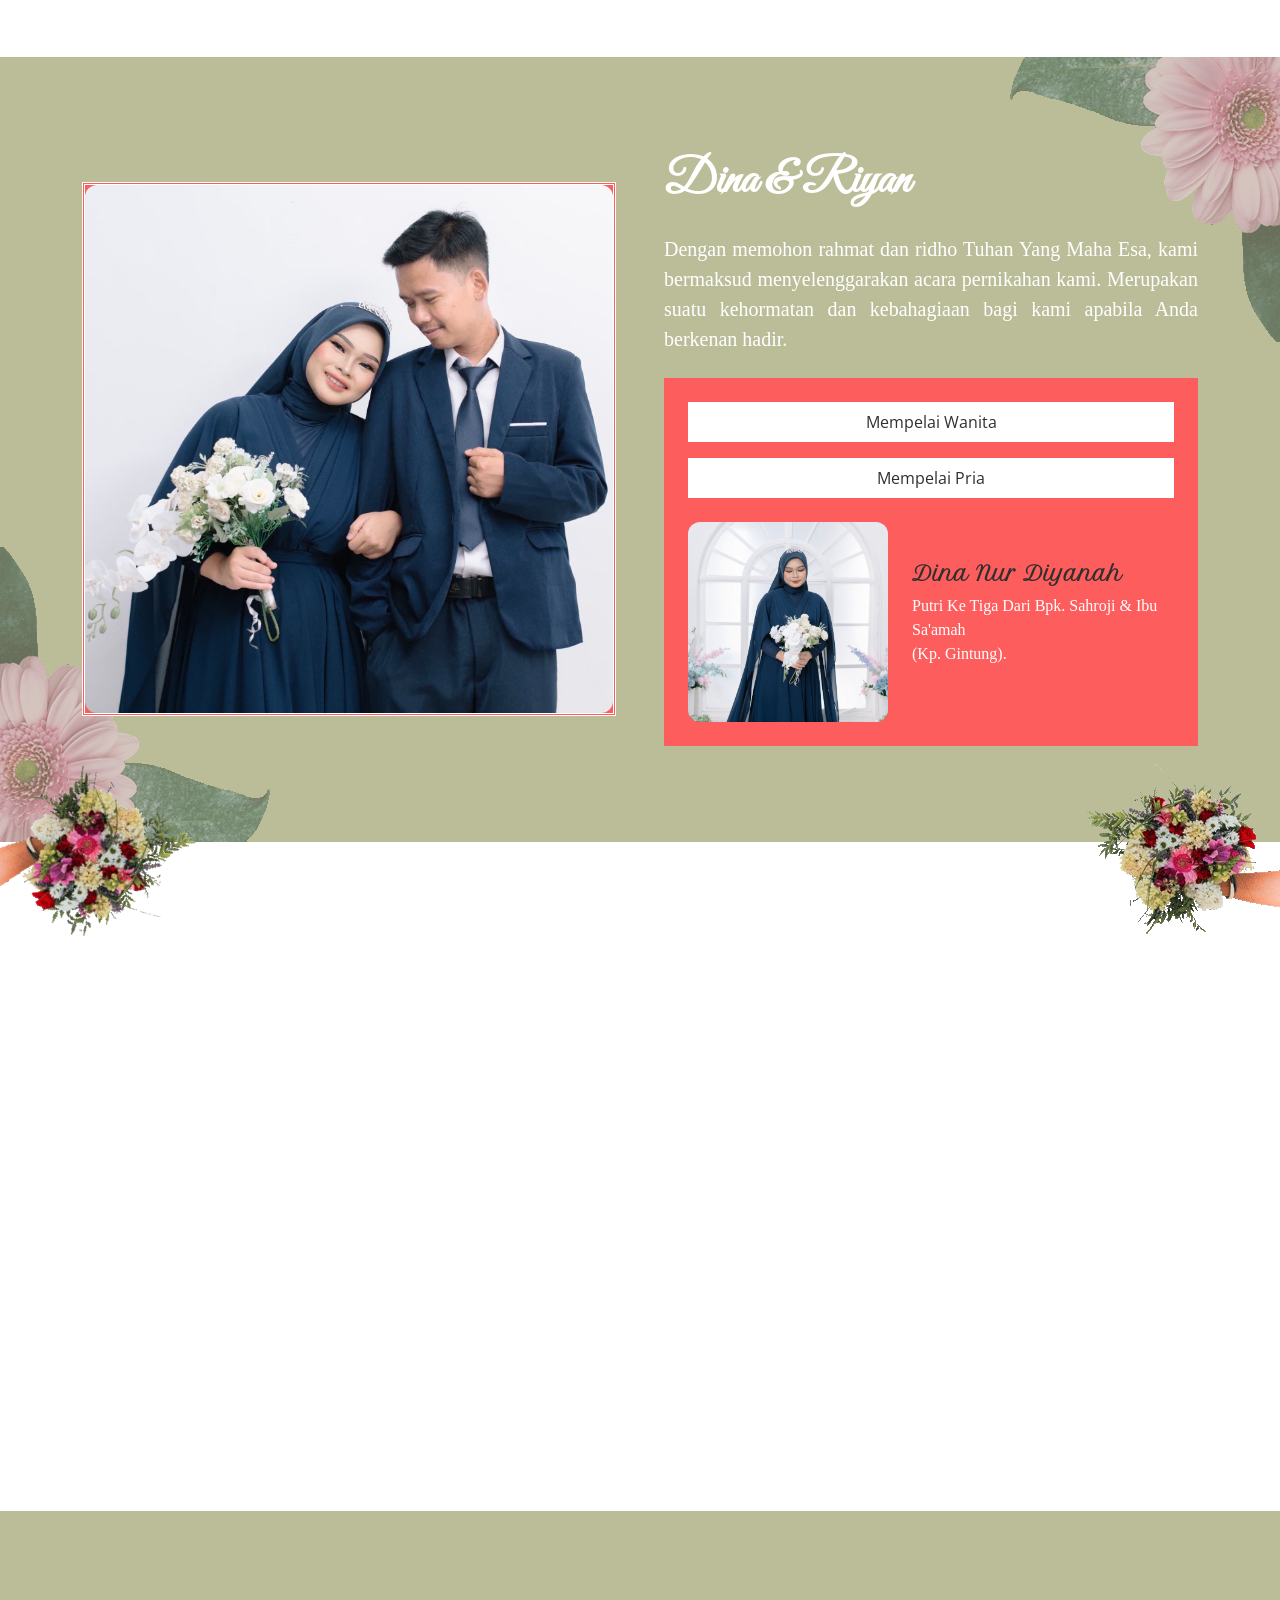
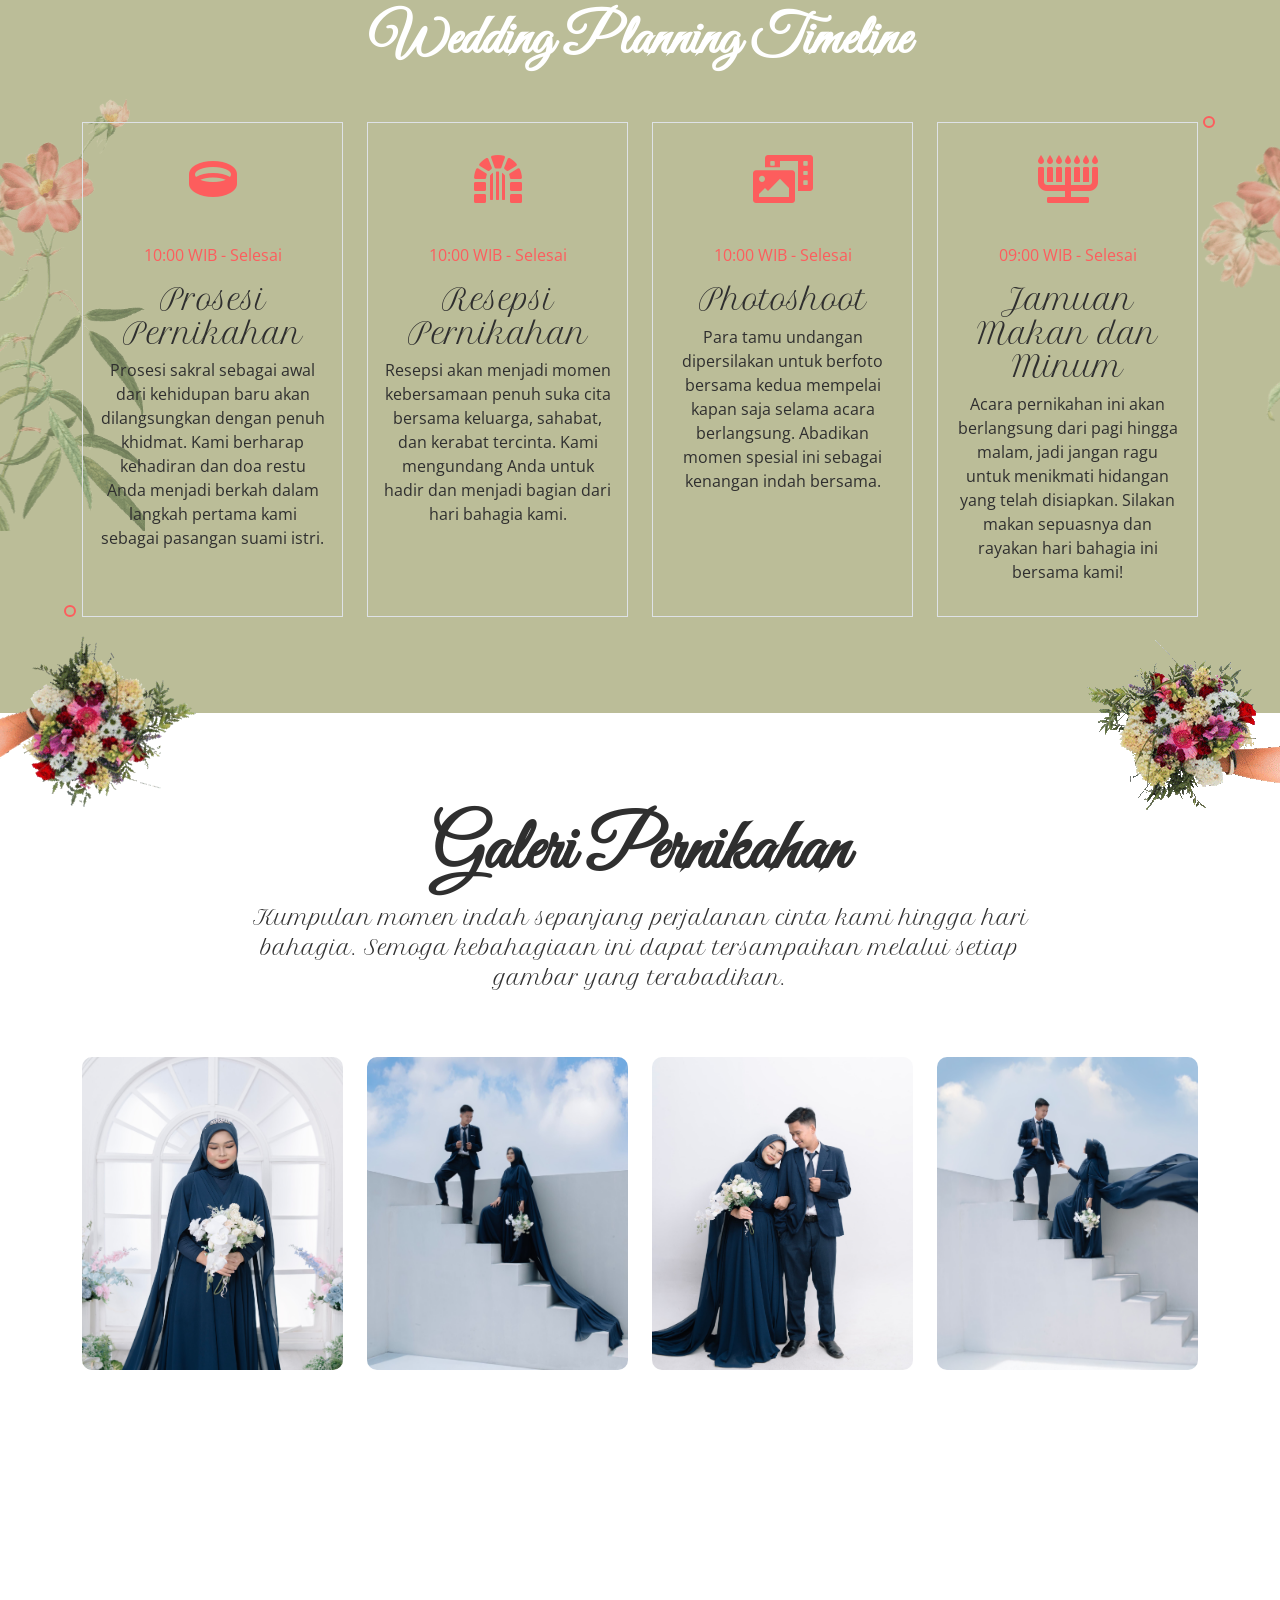
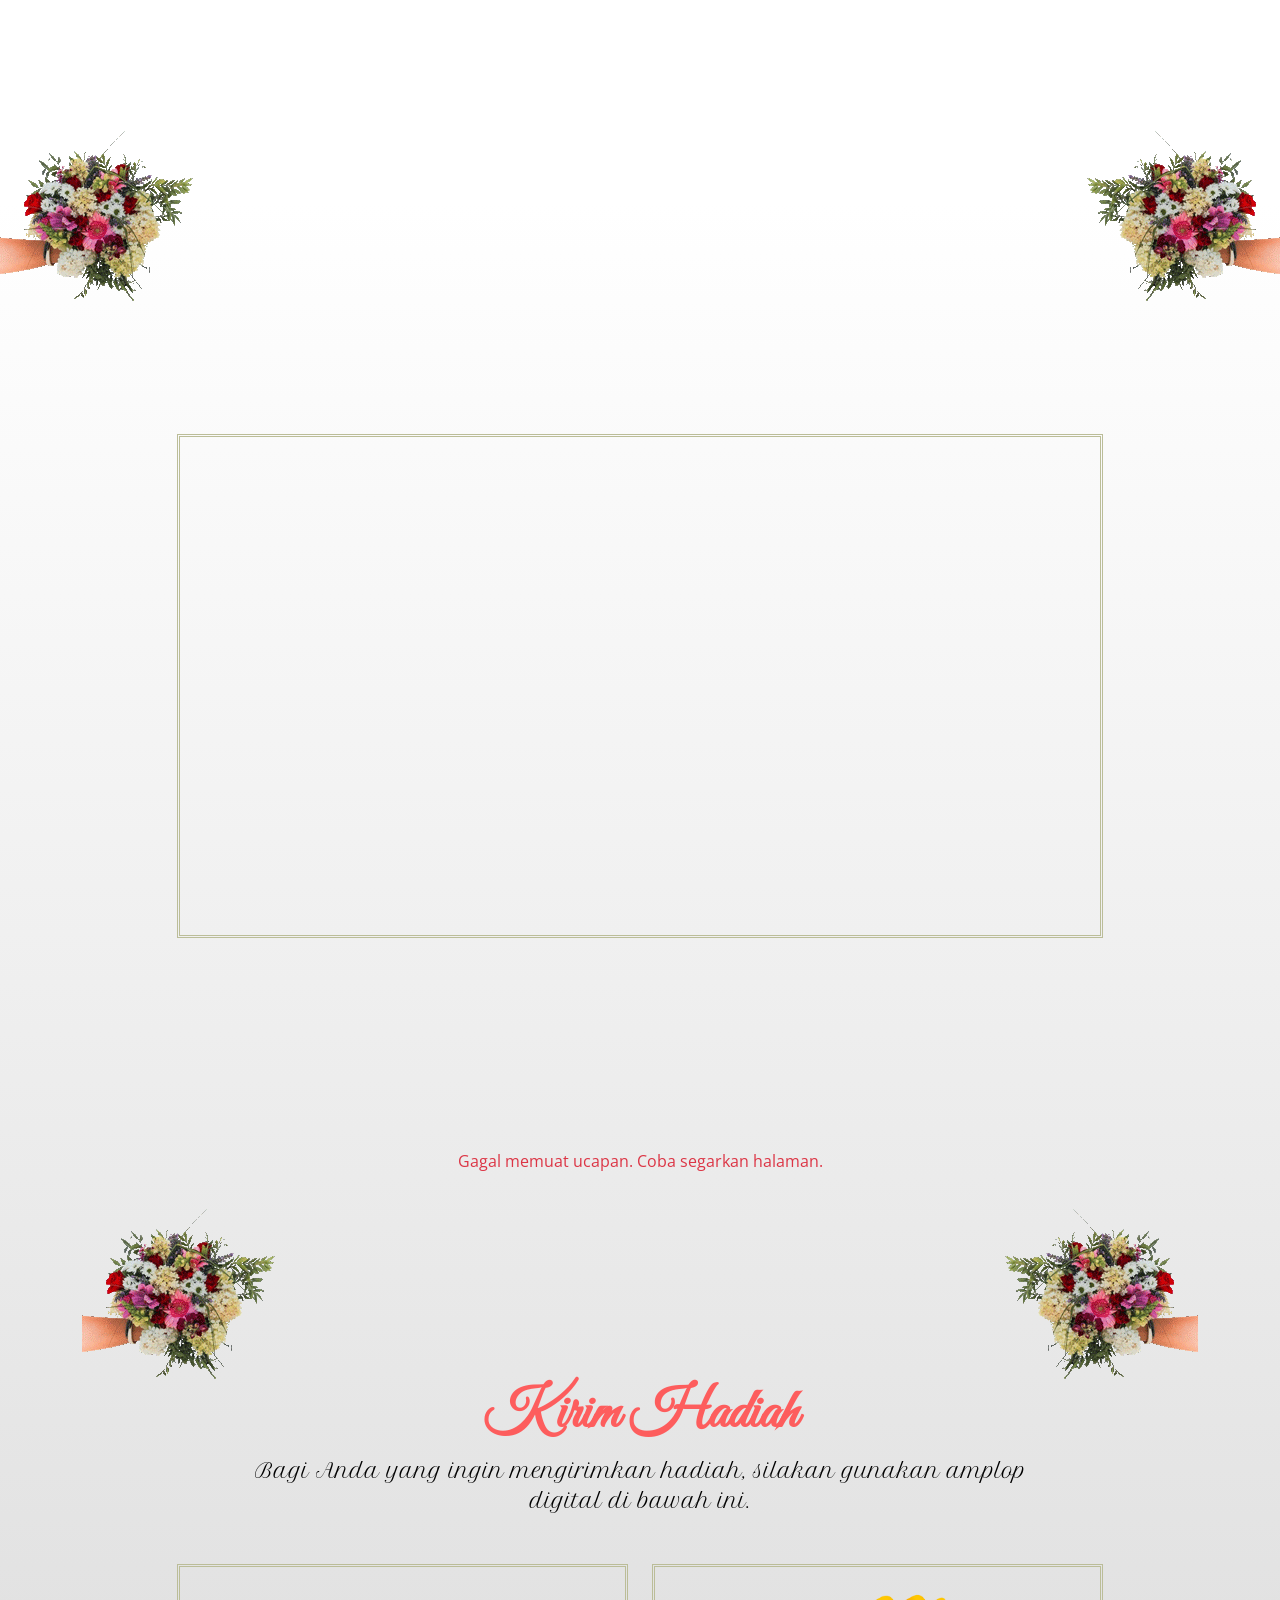
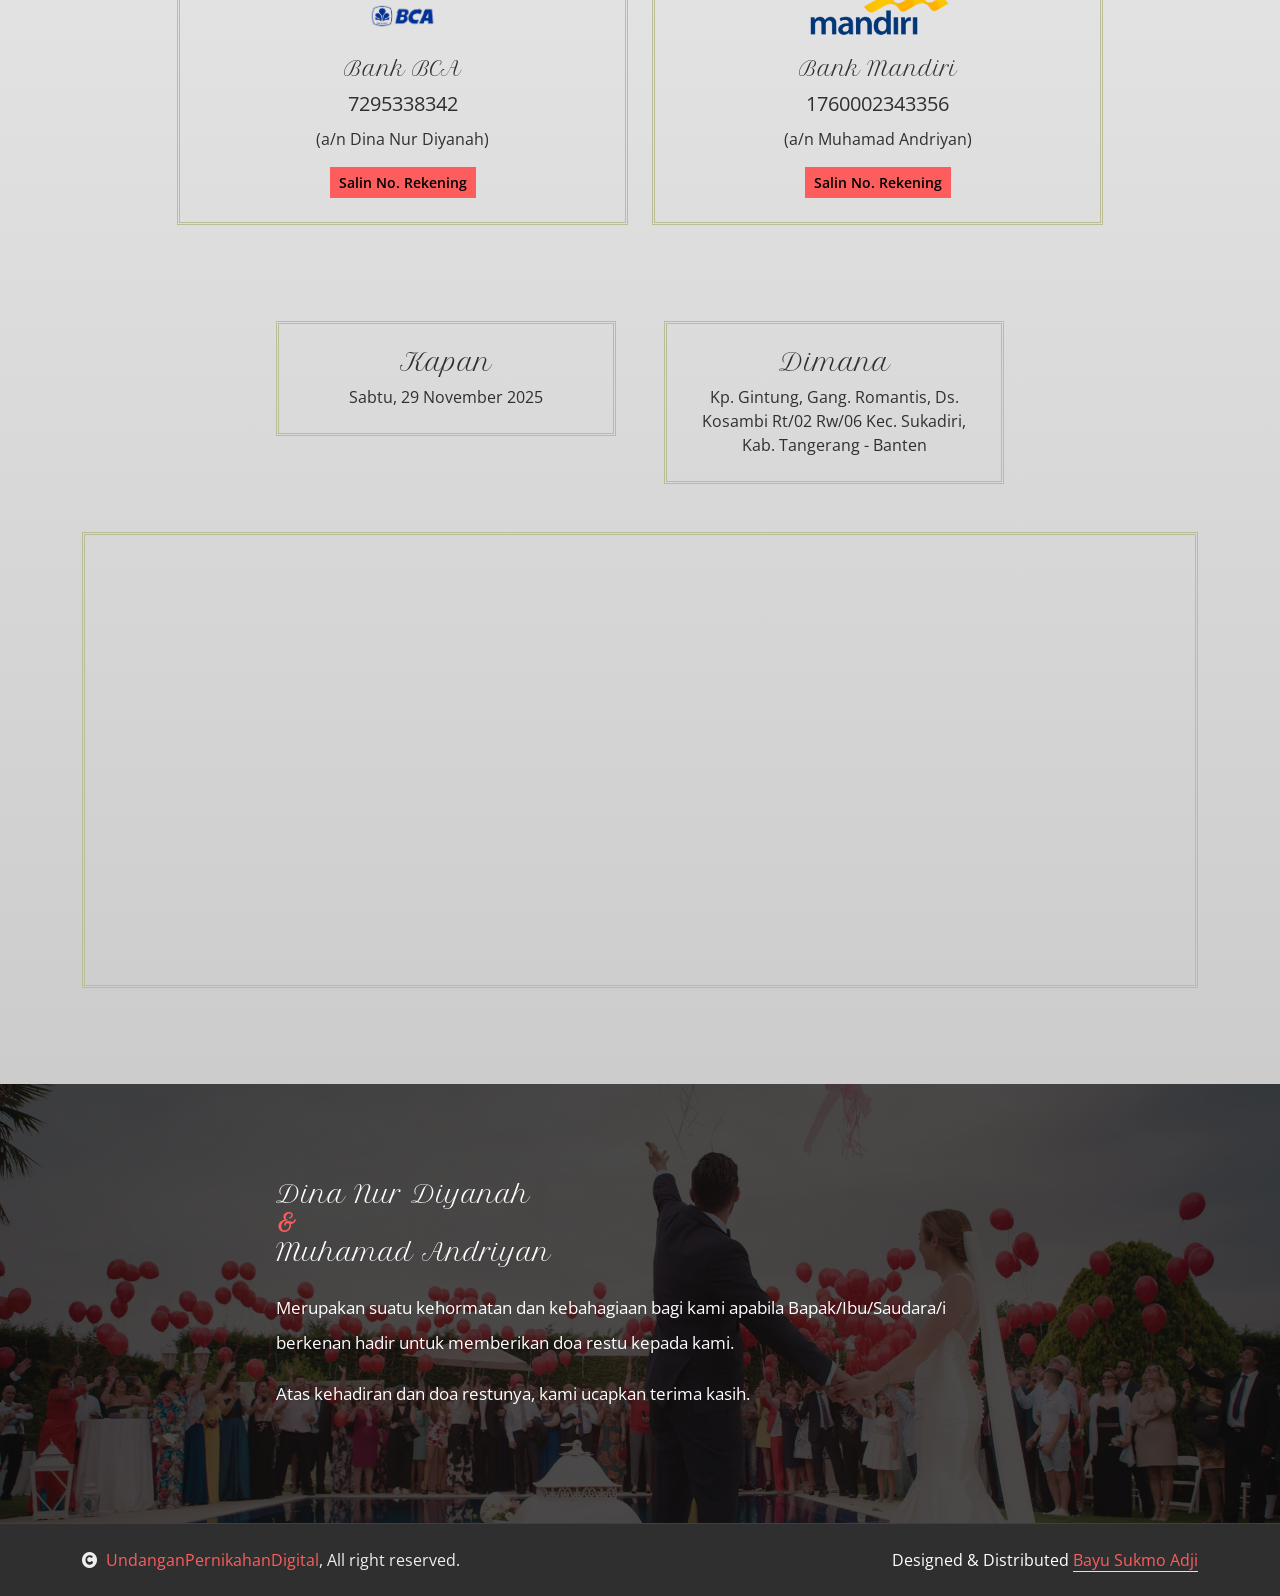
==== commit 4d9ca93d: "datet" ====
--- a/index.html
+++ b/index.html
@@ -142,7 +142,7 @@
                       font-family: 'Open Sans', sans-serif;
                     "
                   >
-                    Minggu, 02 November 2025
+                    Sabtu, 29 November 2025
                   </p>
                 </div>
               </div>
@@ -168,7 +168,7 @@
                       font-family: 'Open Sans', sans-serif;
                     "
                   >
-                    Minggu, 02 November 2025
+                    Sabtu, 29 November 2025
                   </p>
                 </div>
               </div>
@@ -194,7 +194,7 @@
                       font-family: 'Open Sans', sans-serif;
                     "
                   >
-                    Minggu, 02 November 2025
+                    Sabtu, 29 November 2025
                   </p>
                 </div>
               </div>
@@ -505,7 +505,7 @@
                   font-family: 'Open Sans', sans-serif;
                 "
               >
-                Minggu, 02 November 2025
+                Sabtu, 29 November 2025
               </h4>
             </div>
 
@@ -1139,7 +1139,7 @@
             <div class="col-md-4 wow fadeIn" data-wow-delay="0.1s">
               <div class="p-4 border-secondary" style="border-style: double">
                 <h4>Kapan</h4>
-                <a href="#" class="text-dark">Minggu, 02 November 2025 </a>
+                <a href="#" class="text-dark">Sabtu, 29 November 2025 </a>
               </div>
             </div>
             <div class="col-md-4 wow fadeIn" data-wow-delay="0.3s">
@@ -1261,7 +1261,7 @@
     <script src="js/main.js"></script>
     <script>
       // Tanggal target pernikahan (pastikan ini di masa depan)
-      const weddingDate = new Date("November 02, 2025 10:00:00").getTime();
+      const weddingDate = new Date("November 29, 2025 10:00:00").getTime();
 
       const countdown = setInterval(() => {
         const now = new Date().getTime();
